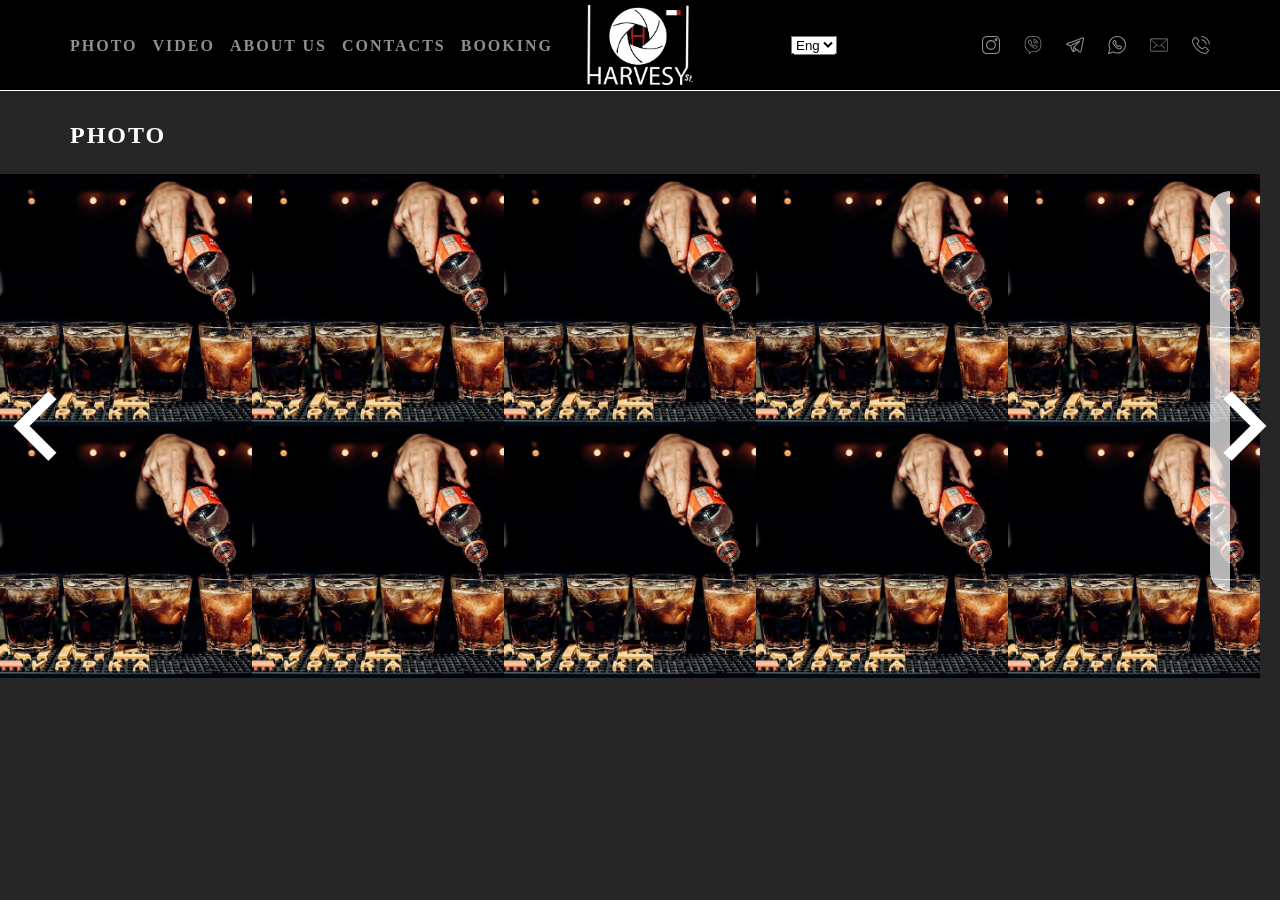
==== index.html @ 31b12ee1 "modified html file" ====
<!DOCTYPE html>
<html lang="en">
<head>
	<meta charset="UTF-8">
	<title>Harvesy</title>
	<link rel="stylesheet" href="styles/bootstrap-grid.min.css">
	<link rel="stylesheet" href="styles/style.css">
	<meta name="viewport" content="width=device-width, initial-scale=1">
</head>
<body>
	<header class="main-header">
		<div class="container-fluid">
			<div class="row">
				<nav class="main-header__navbar">
					<ul class="main-header__nav-menu">
						<li class="main-header__nav-list-item">
							<a href="#" class="main-header__nav-link">Photo</a> 
						</li>
						<li class="main-header__nav-list-item">
							<a href="#" class="main-header__nav-link">Video</a> 
						</li>
						<li class="main-header__nav-list-item">
							<a href="#" class="main-header__nav-link">About us</a> 
						</li>
						<li class="main-header__nav-list-item">
							<a href="#" class="main-header__nav-link">Contacts</a> 
						</li>
						<li class="main-header__nav-list-item">
							<a href="#" class="main-header__nav-link">Booking</a> 
						</li>
					</ul>

					<a href="#" class="main-header__logo logo">
						<img src="images/logo/logopng-2-01-invert.png" alt="Harvesy sudio logo" class="main-header__logo-img logo__image">
					</a>

					<label class="lang-label">
						<select name="" class="lang-select">
							<option value="" class="lang-option">
								<a href="#" class="lang-choice">Eng</a>
							</option>
							<option value="" class="lang-option">
								<a href="#" class="lang-choice">Ru</a>
							</option>
						</select>
					</label>

					<ul class="main-header__social-menu">
						<li class="main-header__social-menu-item">
							<a href="#" class="main-header__social-link">
								<svg class="main-header__social-img" viewBox="0 0 512.00096 512.00096" xmlns="http://www.w3.org/2000/svg"><path d="m373.40625 0h-234.8125c-76.421875 0-138.59375 62.171875-138.59375 138.59375v234.816406c0 76.417969 62.171875 138.589844 138.59375 138.589844h234.816406c76.417969 0 138.589844-62.171875 138.589844-138.589844v-234.816406c0-76.421875-62.171875-138.59375-138.59375-138.59375zm108.578125 373.410156c0 59.867188-48.707031 108.574219-108.578125 108.574219h-234.8125c-59.871094 0-108.578125-48.707031-108.578125-108.574219v-234.816406c0-59.871094 48.707031-108.578125 108.578125-108.578125h234.816406c59.867188 0 108.574219 48.707031 108.574219 108.578125zm0 0"/><path d="m256 116.003906c-77.195312 0-139.996094 62.800782-139.996094 139.996094s62.800782 139.996094 139.996094 139.996094 139.996094-62.800782 139.996094-139.996094-62.800782-139.996094-139.996094-139.996094zm0 249.976563c-60.640625 0-109.980469-49.335938-109.980469-109.980469 0-60.640625 49.339844-109.980469 109.980469-109.980469 60.644531 0 109.980469 49.339844 109.980469 109.980469 0 60.644531-49.335938 109.980469-109.980469 109.980469zm0 0"/><path d="m399.34375 66.285156c-22.8125 0-41.367188 18.558594-41.367188 41.367188 0 22.8125 18.554688 41.371094 41.367188 41.371094s41.371094-18.558594 41.371094-41.371094-18.558594-41.367188-41.371094-41.367188zm0 52.71875c-6.257812 0-11.351562-5.09375-11.351562-11.351562 0-6.261719 5.09375-11.351563 11.351562-11.351563 6.261719 0 11.355469 5.089844 11.355469 11.351563 0 6.257812-5.09375 11.351562-11.355469 11.351562zm0 0"/></svg>
							</a>
						</li>

						<li class="main-header__social-menu-item">
							<a href="#" class="main-header__social-link"> 
								<svg class="main-header__social-img" version="1.1" id="Capa_1" xmlns="http://www.w3.org/2000/svg" xmlns:xlink="http://www.w3.org/1999/xlink" x="0px" y="0px"
	 viewBox="0 0 52.511 52.511" style="enable-background:new 0 0 52.511 52.511;" xml:space="preserve">
<g>
	<g>
		<path d="M31.256,0H21.254C10.778,0,2.255,8.521,2.255,18.995v9.01c0,7.8,4.793,14.81,12,17.665v5.841
			c0,0.396,0.233,0.754,0.595,0.914c0.13,0.058,0.268,0.086,0.405,0.086c0.243,0,0.484-0.089,0.671-0.259L21.725,47h9.531
			c10.476,0,18.999-8.521,18.999-18.995v-9.01C50.255,8.521,41.732,0,31.256,0z M48.255,28.005C48.255,37.376,40.63,45,31.256,45
			h-9.917c-0.248,0-0.487,0.092-0.671,0.259l-4.413,3.997v-4.279c0-0.424-0.267-0.802-0.667-0.942
			C8.81,41.638,4.255,35.196,4.255,28.005v-9.01C4.255,9.624,11.881,2,21.254,2h10.002c9.374,0,16.999,7.624,16.999,16.995V28.005z"
			/>
		<path d="M39.471,30.493l-6.146-3.992c-0.672-0.437-1.472-0.585-2.255-0.423c-0.784,0.165-1.458,0.628-1.895,1.303l-0.289,0.444
			c-2.66-0.879-5.593-2.002-7.349-7.085l0.727-0.632h0c1.248-1.085,1.379-2.983,0.294-4.233l-4.808-5.531
			c-0.362-0.417-0.994-0.46-1.411-0.099l-3.019,2.624c-2.648,2.302-1.411,5.707-1.004,6.826c0.018,0.05,0.04,0.098,0.066,0.145
			c0.105,0.188,2.612,4.662,6.661,8.786c4.065,4.141,11.404,7.965,11.629,8.076c0.838,0.544,1.781,0.805,2.714,0.805
			c1.638,0,3.244-0.803,4.202-2.275l2.178-3.354C40.066,31.413,39.934,30.794,39.471,30.493z M35.91,34.142
			c-0.901,1.388-2.763,1.782-4.233,0.834c-0.073-0.038-7.364-3.835-11.207-7.75c-3.592-3.659-5.977-7.724-6.302-8.291
			c-0.792-2.221-0.652-3.586,0.464-4.556l2.265-1.968l4.152,4.776c0.369,0.424,0.326,1.044-0.096,1.411l-1.227,1.066
			c-0.299,0.26-0.417,0.671-0.3,1.049c2.092,6.798,6.16,8.133,9.13,9.108l0.433,0.143c0.433,0.146,0.907-0.021,1.155-0.403
			l0.709-1.092c0.146-0.226,0.37-0.379,0.63-0.434c0.261-0.056,0.527-0.004,0.753,0.143l5.308,3.447L35.91,34.142z"/>
		<path d="M28.538,16.247c-0.532-0.153-1.085,0.156-1.236,0.688c-0.151,0.531,0.157,1.084,0.688,1.235
			c1.49,0.424,2.677,1.613,3.097,3.104c0.124,0.44,0.525,0.729,0.962,0.729c0.09,0,0.181-0.012,0.272-0.037
			c0.531-0.15,0.841-0.702,0.691-1.234C32.405,18.578,30.69,16.859,28.538,16.247z"/>
		<path d="M36.148,22.219c0.09,0,0.181-0.012,0.272-0.037c0.532-0.15,0.841-0.703,0.691-1.234c-1.18-4.183-4.509-7.519-8.689-8.709
			c-0.531-0.153-1.084,0.158-1.235,0.689c-0.151,0.531,0.157,1.084,0.688,1.235c3.517,1,6.318,3.809,7.311,7.328
			C35.311,21.931,35.711,22.219,36.148,22.219z"/>
		<path d="M27.991,7.582c-0.532-0.153-1.085,0.156-1.236,0.689c-0.151,0.531,0.157,1.084,0.688,1.235
			c5.959,1.695,10.706,6.453,12.388,12.416c0.124,0.44,0.525,0.729,0.962,0.729c0.09,0,0.181-0.012,0.272-0.037
			c0.531-0.15,0.841-0.703,0.691-1.234C39.887,14.753,34.613,9.467,27.991,7.582z"/>
	</g>
</g>
<g>
</g>
<g>
</g>
<g>
</g>
<g>
</g>
<g>
</g>
<g>
</g>
<g>
</g>
<g>
</g>
<g>
</g>
<g>
</g>
<g>
</g>
<g>
</g>
<g>
</g>
<g>
</g>
<g>
</g>
</svg>
							</a>
						</li>

						<li class="main-header__social-menu-item">
							<a href="#" class="main-header__social-link"> 
								<svg class="main-header__social-img" height="512pt" viewBox="0 -39 512.00011 512" width="512pt" xmlns="http://www.w3.org/2000/svg"><path d="m504.09375 11.859375c-6.253906-7.648437-15.621094-11.859375-26.378906-11.859375-5.847656 0-12.042969 1.230469-18.410156 3.664062l-433.398438 165.441407c-23 8.777343-26.097656 21.949219-25.8984375 29.019531s4.0390625 20.046875 27.4999995 27.511719c.140626.042969.28125.085937.421876.125l89.898437 25.726562 48.617187 139.023438c6.628907 18.953125 21.507813 30.726562 38.835938 30.726562 10.925781 0 21.671875-4.578125 31.078125-13.234375l55.605469-51.199218 80.652344 64.941406c.007812.007812.019531.011718.027343.019531l.765625.617187c.070313.054688.144532.113282.214844.167969 8.964844 6.953125 18.75 10.625 28.308594 10.628907h.003906c18.675781 0 33.546875-13.824219 37.878906-35.214844l71.011719-350.640625c2.851563-14.074219.460937-26.667969-6.734375-35.464844zm-356.191406 234.742187 173.441406-88.605468-107.996094 114.753906c-1.769531 1.878906-3.023437 4.179688-3.640625 6.683594l-20.824219 84.351562zm68.132812 139.332032c-.71875.660156-1.441406 1.25-2.164062 1.792968l19.320312-78.25 35.144532 28.300782zm265.390625-344.566406-71.011719 350.644531c-.683593 3.355469-2.867187 11.164062-8.480468 11.164062-2.773438 0-6.257813-1.511719-9.824219-4.257812l-91.390625-73.585938c-.011719-.011719-.027344-.023437-.042969-.03125l-54.378906-43.789062 156.175781-165.949219c5-5.3125 5.453125-13.449219 1.074219-19.285156-4.382813-5.835938-12.324219-7.671875-18.820313-4.351563l-256.867187 131.226563-91.121094-26.070313 433.265625-165.390625c3.660156-1.398437 6.214844-1.691406 7.710938-1.691406.917968 0 2.550781.109375 3.15625.855469.796875.972656 1.8125 4.289062.554687 10.511719zm0 0"/></svg>
							</a>
						</li>

						<li class="main-header__social-menu-item">
							<a href="#" class="main-header__social-link"> 
								<svg class="main-header__social-img" viewBox="0 0 512 512" xmlns="http://www.w3.org/2000/svg"><path d="m439.277344 72.722656c-46.898438-46.898437-109.238282-72.722656-175.566406-72.722656-.003907 0-.019532 0-.023438 0-32.804688.00390625-64.773438 6.355469-95.011719 18.882812-30.242187 12.527344-57.335937 30.640626-80.535156 53.839844-46.894531 46.894532-72.71875 109.246094-72.71875 175.566406 0 39.550782 9.542969 78.855469 27.625 113.875l-41.734375 119.226563c-2.941406 8.410156-.859375 17.550781 5.445312 23.851563 4.410157 4.414062 10.214844 6.757812 16.183594 6.757812 2.558594 0 5.144532-.429688 7.667969-1.3125l119.226563-41.730469c35.019531 18.082031 74.324218 27.625 113.875 27.625 66.320312 0 128.667968-25.828125 175.566406-72.722656 46.894531-46.894531 72.722656-109.246094 72.722656-175.566406 0-66.324219-25.824219-128.675781-72.722656-175.570313zm-21.234375 329.902344c-41.222657 41.226562-96.035157 63.925781-154.332031 63.925781-35.664063 0-71.09375-8.820312-102.460938-25.515625-5.6875-3.023437-12.410156-3.542968-18.445312-1.429687l-108.320313 37.910156 37.914063-108.320313c2.113281-6.042968 1.589843-12.765624-1.433594-18.449218-16.691406-31.359375-25.515625-66.789063-25.515625-102.457032 0-58.296874 22.703125-113.109374 63.925781-154.332031 41.21875-41.21875 96.023438-63.921875 154.316406-63.929687h.019532c58.300781 0 113.109374 22.703125 154.332031 63.929687 41.226562 41.222657 63.929687 96.03125 63.929687 154.332031 0 58.300782-22.703125 113.113282-63.929687 154.335938zm0 0"/><path d="m355.984375 270.46875c-11.421875-11.421875-30.007813-11.421875-41.429687 0l-12.492188 12.492188c-31.019531-16.902344-56.121094-42.003907-73.027344-73.023438l12.492188-12.492188c11.425781-11.421874 11.425781-30.007812 0-41.429687l-33.664063-33.664063c-11.421875-11.421874-30.007812-11.421874-41.429687 0l-26.929688 26.929688c-15.425781 15.425781-16.195312 41.945312-2.167968 74.675781 12.179687 28.417969 34.46875 59.652344 62.761718 87.945313 28.292969 28.292968 59.527344 50.582031 87.945313 62.761718 15.550781 6.664063 29.695312 9.988282 41.917969 9.988282 13.503906 0 24.660156-4.058594 32.757812-12.15625l26.929688-26.933594v.003906c5.535156-5.535156 8.582031-12.890625 8.582031-20.714844 0-7.828124-3.046875-15.183593-8.582031-20.714843zm-14.5 80.792969c-4.402344 4.402343-17.941406 5.945312-41.609375-4.195313-24.992188-10.710937-52.886719-30.742187-78.542969-56.398437s-45.683593-53.546875-56.394531-78.539063c-10.144531-23.667968-8.601562-37.210937-4.199219-41.613281l26.414063-26.414063 32.625 32.628907-15.636719 15.640625c-7.070313 7.070312-8.777344 17.792968-4.242187 26.683594 20.558593 40.3125 52.734374 72.488281 93.046874 93.046874 8.894532 4.535157 19.617188 2.832032 26.6875-4.242187l15.636719-15.636719 32.628907 32.628906zm0 0"/></svg>
							</a>
						</li>

						<li class="main-header__social-menu-item">
							<a href="#" class="main-header__social-link"> 
								<svg class="main-header__social-img" version="1.1" id="Capa_1" xmlns="http://www.w3.org/2000/svg" xmlns:xlink="http://www.w3.org/1999/xlink" x="0px" y="0px"
	 viewBox="0 0 31.012 31.012" style="enable-background:new 0 0 31.012 31.012;" xml:space="preserve">
<g>
	<g>
		<path d="M25.109,21.51c-0.123,0-0.246-0.045-0.342-0.136l-5.754-5.398c-0.201-0.188-0.211-0.505-0.022-0.706
			c0.189-0.203,0.504-0.212,0.707-0.022l5.754,5.398c0.201,0.188,0.211,0.505,0.022,0.706C25.375,21.457,25.243,21.51,25.109,21.51z
			"/>
		<path d="M5.902,21.51c-0.133,0-0.266-0.053-0.365-0.158c-0.189-0.201-0.179-0.518,0.022-0.706l5.756-5.398
			c0.202-0.188,0.519-0.18,0.707,0.022c0.189,0.201,0.179,0.518-0.022,0.706l-5.756,5.398C6.148,21.465,6.025,21.51,5.902,21.51z"/>
	</g>
	<path d="M28.512,26.529H2.5c-1.378,0-2.5-1.121-2.5-2.5V6.982c0-1.379,1.122-2.5,2.5-2.5h26.012c1.378,0,2.5,1.121,2.5,2.5v17.047
		C31.012,25.408,29.89,26.529,28.512,26.529z M2.5,5.482c-0.827,0-1.5,0.673-1.5,1.5v17.047c0,0.827,0.673,1.5,1.5,1.5h26.012
		c0.827,0,1.5-0.673,1.5-1.5V6.982c0-0.827-0.673-1.5-1.5-1.5H2.5z"/>
	<path d="M15.506,18.018c-0.665,0-1.33-0.221-1.836-0.662L0.83,6.155C0.622,5.974,0.6,5.658,0.781,5.449
		c0.183-0.208,0.498-0.227,0.706-0.048l12.84,11.2c0.639,0.557,1.719,0.557,2.357,0L29.508,5.419
		c0.207-0.181,0.522-0.161,0.706,0.048c0.181,0.209,0.16,0.524-0.048,0.706L17.342,17.355
		C16.835,17.797,16.171,18.018,15.506,18.018z"/>
</g>
<g>
</g>
<g>
</g>
<g>
</g>
<g>
</g>
<g>
</g>
<g>
</g>
<g>
</g>
<g>
</g>
<g>
</g>
<g>
</g>
<g>
</g>
<g>
</g>
<g>
</g>
<g>
</g>
<g>
</g>
</svg>

							</a>
						</li>

						<li class="main-header__social-menu-item">
							<a href="#" class="main-header__social-link"> 
								<svg class="main-header__social-img" version="1.1" id="Capa_1" xmlns="http://www.w3.org/2000/svg" xmlns:xlink="http://www.w3.org/1999/xlink" x="0px" y="0px"
	 viewBox="0 0 473.806 473.806" style="enable-background:new 0 0 473.806 473.806;" xml:space="preserve">
<g>
	<g>
		<path d="M374.456,293.506c-9.7-10.1-21.4-15.5-33.8-15.5c-12.3,0-24.1,5.3-34.2,15.4l-31.6,31.5c-2.6-1.4-5.2-2.7-7.7-4
			c-3.6-1.8-7-3.5-9.9-5.3c-29.6-18.8-56.5-43.3-82.3-75c-12.5-15.8-20.9-29.1-27-42.6c8.2-7.5,15.8-15.3,23.2-22.8
			c2.8-2.8,5.6-5.7,8.4-8.5c21-21,21-48.2,0-69.2l-27.3-27.3c-3.1-3.1-6.3-6.3-9.3-9.5c-6-6.2-12.3-12.6-18.8-18.6
			c-9.7-9.6-21.3-14.7-33.5-14.7s-24,5.1-34,14.7c-0.1,0.1-0.1,0.1-0.2,0.2l-34,34.3c-12.8,12.8-20.1,28.4-21.7,46.5
			c-2.4,29.2,6.2,56.4,12.8,74.2c16.2,43.7,40.4,84.2,76.5,127.6c43.8,52.3,96.5,93.6,156.7,122.7c23,10.9,53.7,23.8,88,26
			c2.1,0.1,4.3,0.2,6.3,0.2c23.1,0,42.5-8.3,57.7-24.8c0.1-0.2,0.3-0.3,0.4-0.5c5.2-6.3,11.2-12,17.5-18.1c4.3-4.1,8.7-8.4,13-12.9
			c9.9-10.3,15.1-22.3,15.1-34.6c0-12.4-5.3-24.3-15.4-34.3L374.456,293.506z M410.256,398.806
			C410.156,398.806,410.156,398.906,410.256,398.806c-3.9,4.2-7.9,8-12.2,12.2c-6.5,6.2-13.1,12.7-19.3,20
			c-10.1,10.8-22,15.9-37.6,15.9c-1.5,0-3.1,0-4.6-0.1c-29.7-1.9-57.3-13.5-78-23.4c-56.6-27.4-106.3-66.3-147.6-115.6
			c-34.1-41.1-56.9-79.1-72-119.9c-9.3-24.9-12.7-44.3-11.2-62.6c1-11.7,5.5-21.4,13.8-29.7l34.1-34.1c4.9-4.6,10.1-7.1,15.2-7.1
			c6.3,0,11.4,3.8,14.6,7c0.1,0.1,0.2,0.2,0.3,0.3c6.1,5.7,11.9,11.6,18,17.9c3.1,3.2,6.3,6.4,9.5,9.7l27.3,27.3
			c10.6,10.6,10.6,20.4,0,31c-2.9,2.9-5.7,5.8-8.6,8.6c-8.4,8.6-16.4,16.6-25.1,24.4c-0.2,0.2-0.4,0.3-0.5,0.5
			c-8.6,8.6-7,17-5.2,22.7c0.1,0.3,0.2,0.6,0.3,0.9c7.1,17.2,17.1,33.4,32.3,52.7l0.1,0.1c27.6,34,56.7,60.5,88.8,80.8
			c4.1,2.6,8.3,4.7,12.3,6.7c3.6,1.8,7,3.5,9.9,5.3c0.4,0.2,0.8,0.5,1.2,0.7c3.4,1.7,6.6,2.5,9.9,2.5c8.3,0,13.5-5.2,15.2-6.9
			l34.2-34.2c3.4-3.4,8.8-7.5,15.1-7.5c6.2,0,11.3,3.9,14.4,7.3c0.1,0.1,0.1,0.1,0.2,0.2l55.1,55.1
			C420.456,377.706,420.456,388.206,410.256,398.806z"/>
		<path d="M256.056,112.706c26.2,4.4,50,16.8,69,35.8s31.3,42.8,35.8,69c1.1,6.6,6.8,11.2,13.3,11.2c0.8,0,1.5-0.1,2.3-0.2
			c7.4-1.2,12.3-8.2,11.1-15.6c-5.4-31.7-20.4-60.6-43.3-83.5s-51.8-37.9-83.5-43.3c-7.4-1.2-14.3,3.7-15.6,11
			S248.656,111.506,256.056,112.706z"/>
		<path d="M473.256,209.006c-8.9-52.2-33.5-99.7-71.3-137.5s-85.3-62.4-137.5-71.3c-7.3-1.3-14.2,3.7-15.5,11
			c-1.2,7.4,3.7,14.3,11.1,15.6c46.6,7.9,89.1,30,122.9,63.7c33.8,33.8,55.8,76.3,63.7,122.9c1.1,6.6,6.8,11.2,13.3,11.2
			c0.8,0,1.5-0.1,2.3-0.2C469.556,223.306,474.556,216.306,473.256,209.006z"/>
	</g>
</g>
<g>
</g>
<g>
</g>
<g>
</g>
<g>
</g>
<g>
</g>
<g>
</g>
<g>
</g>
<g>
</g>
<g>
</g>
<g>
</g>
<g>
</g>
<g>
</g>
<g>
</g>
<g>
</g>
<g>
</g>
</svg>

							</a>
						</li>						
					</ul>
				</nav>
			</div>
		</div>
	</header>

	<main class="main">
		<section class="photo-gallery gallery">
			<h2 class="secondary-title">Photo</h2>
			<div class="container-fluid">
				<div class="row">
					<div class="gallery__slider">
						<div class="gallery__slider-img-box">				
							<a href="#" class="gallery__slider-img-link">
								<img src="images/1.jpg" alt="Виски" class="gallery__slider-image">
								<div class="gallery__slider-img-btn--hover">
									<button class="photo-gallery__opening-button"></button>
								</div>
							</a>
						</div>
						<div class="gallery__slider-img-box">				
							<a href="#" class="gallery__slider-img-link">
								<img src="images/1.jpg" alt="Виски" class="gallery__slider-image">
								<div class="gallery__slider-img-btn--hover">
									<button class="photo-gallery__opening-button"></button>
								</div>
							</a>
						</div>
						<div class="gallery__slider-img-box">				
							<a href="#" class="gallery__slider-img-link">
								<img src="images/1.jpg" alt="Виски" class="gallery__slider-image">
								<div class="gallery__slider-img-btn--hover">
									<button class="photo-gallery__opening-button"></button>
								</div>
							</a>
						</div>
						<div class="gallery__slider-img-box">				
							<a href="#" class="gallery__slider-img-link">
								<img src="images/1.jpg" alt="Виски" class="gallery__slider-image">
								<div class="gallery__slider-img-btn--hover">
									<button class="photo-gallery__opening-button"></button>
								</div>
							</a>
						</div>
						<div class="gallery__slider-img-box">				
							<a href="#" class="gallery__slider-img-link">
								<img src="images/1.jpg" alt="Виски" class="gallery__slider-image">
								<div class="gallery__slider-img-btn--hover">
									<button class="photo-gallery__opening-button"></button>
								</div>
							</a>
						</div>
						<div class="gallery__slider-img-box">				
							<a href="#" class="gallery__slider-img-link">
								<img src="images/1.jpg" alt="Виски" class="gallery__slider-image">
								<div class="gallery__slider-img-btn--hover">
									<button class="photo-gallery__opening-button"></button>
								</div>
							</a>
						</div>
						<div class="gallery__slider-img-box">				
							<a href="#" class="gallery__slider-img-link">
								<img src="images/1.jpg" alt="Виски" class="gallery__slider-image">
								<div class="gallery__slider-img-btn--hover">
									<button class="photo-gallery__opening-button"></button>
								</div>
							</a>
						</div>
						<div class="gallery__slider-img-box">				
							<a href="#" class="gallery__slider-img-link">
								<img src="images/1.jpg" alt="Виски" class="gallery__slider-image">
								<div class="gallery__slider-img-btn--hover">
									<button class="photo-gallery__opening-button"></button>
								</div>
							</a>
						</div>
						<div class="gallery__slider-img-box">				
							<a href="#" class="gallery__slider-img-link">
								<img src="images/1.jpg" alt="Виски" class="gallery__slider-image">
								<div class="gallery__slider-img-btn--hover">
									<button class="photo-gallery__opening-button"></button>
								</div>
							</a>
						</div>
						<div class="gallery__slider-img-box">				
							<a href="#" class="gallery__slider-img-link">
								<img src="images/1.jpg" alt="Виски" class="gallery__slider-image">
								<div class="gallery__slider-img-btn--hover">
									<button class="photo-gallery__opening-button"></button>
								</div>
							</a>
						</div>

						<div class="gallery__slider-navigation">
							<button class="arrow gallery__slider-nav-arrow-left"></button>
							<button class="arrow gallery__slider-nav-arrow-right"></button>
						</div>
					</div>
				</div>
			</div>
		</section>
	</main>

</body>
</html>
---- styles/style.css ----
/*@-webkit-keyframes zoomOutUp {
  40% {
    opacity: 1;
    -webkit-transform: scale3d(0.475, 0.475, 0.475) translate3d(0, 60px, 0);
    transform: scale3d(0.475, 0.475, 0.475) translate3d(0, 60px, 0);
    -webkit-animation-timing-function: cubic-bezier(0.55, 0.055, 0.675, 0.19);
    animation-timing-function: cubic-bezier(0.55, 0.055, 0.675, 0.19);
  }

  to {
    opacity: 0;
    -webkit-transform: scale3d(0.1, 0.1, 0.1) translate3d(0, -2000px, 0);
    transform: scale3d(0.1, 0.1, 0.1) translate3d(0, -2000px, 0);
    -webkit-transform-origin: center bottom;
    transform-origin: center bottom;
    -webkit-animation-timing-function: cubic-bezier(0.175, 0.885, 0.32, 1);
    animation-timing-function: cubic-bezier(0.175, 0.885, 0.32, 1);
  }
}

@keyframes zoomOutUp {
  40% {
    opacity: 1;
    -webkit-transform: scale3d(0.475, 0.475, 0.475) translate3d(0, 60px, 0);
    transform: scale3d(0.475, 0.475, 0.475) translate3d(0, 60px, 0);
    -webkit-animation-timing-function: cubic-bezier(0.55, 0.055, 0.675, 0.19);
    animation-timing-function: cubic-bezier(0.55, 0.055, 0.675, 0.19);
  }

  to {
    opacity: 0;
    -webkit-transform: scale3d(0.1, 0.1, 0.1) translate3d(0, -2000px, 0);
    transform: scale3d(0.1, 0.1, 0.1) translate3d(0, -2000px, 0);
    -webkit-transform-origin: center bottom;
    transform-origin: center bottom;
    -webkit-animation-timing-function: cubic-bezier(0.175, 0.885, 0.32, 1);
    animation-timing-function: cubic-bezier(0.175, 0.885, 0.32, 1);
  }
}

.zoomOutUp {
  -webkit-animation-name: zoomOutUp;
  animation-name: zoomOutUp;
}*/

html {
  box-sizing: border-box;
}

*, *::before, *::after {
  box-sizing: inherit;
}

body {
  margin: 0;
  padding: 0;
  background-color: #262626;
}

@font-face {
  font-family: NeoSans;
  src:url(../fonts/NeoSansPro-Regular.woff);
}

@font-face {
  font-family: 'Myriad';
  src:url('../fonts/MyriadPro-Semibold.woff');
}

.main-header {
  background-color: #000;
  min-height: 90px;
  width: 100%;
  border-bottom: 1px solid #fff;
}

.main-header__navbar {
  width: 100%;
  min-height: 90px;
  display: flex;
  justify-content: space-between;
  align-items: center;
  padding: 0 70px;
  position: relative;
}

.main-header__nav-menu {
  margin: 0;
  padding: 0;
  display: flex;
}

.main-header__nav-list-item {
  list-style-type: none;
  margin-right: 15px;
}

.main-header__nav-list-item:last-child {
  margin-right: 0;
}

.main-header__nav-link {
  text-decoration: none;
  text-transform: uppercase;
  font-family: Myriad;
  font-weight: 600;
  font-size: 16px;
  line-height: 19px;
  letter-spacing: 2px;
  color: #8F8F8F;
  transition: ease-in-out .3s;
}

.main-header__nav-link:hover {
  color: #fff;
  transition: ease-in-out .3s;
}

.logo {
  display: block;
  width: 105px;
  height: 80px;
}

.logo__image {
  width: 100%;
  height: 100%;
}

.main-header__logo {
  position: absolute;
  top: 50%;
  left: 50%;
  transform: translate(-50%, -50%);
}

.lang-label {
  position: absolute;
  top: 50%;
  left: 60%;
  transform: translate(50%, -50%);
}

.main-header__social-menu {
  margin: 0;
  padding: 0;
  display: flex;
}

.main-header__social-menu-item {
  list-style-type: none;
  margin-right: 24px;
}

.main-header__social-menu-item:last-child {
  margin-right: 0;
}

.main-header__social-link {
  text-decoration: none;
  display: block;
  width: 18px;
  height: 18px;
}

.main-header__social-img {
  width: 100%;
  height: 100%;
  fill: #8F8F8F;
  transition: ease-in-out .4s;
}

.main-header__social-img:hover {
  fill: #FFF;
  transition: ease-in-out .4s;
}

.secondary-title {
  font-family: Myriad;
  font-weight: bold;
  font-size: 24px;
  line-height: 29px;
  letter-spacing: 2px;
  text-transform: uppercase;
  color: #FFFFFF;
  margin: 0;
  margin-left: 70px;
  margin-bottom: 24px;
}

.gallery {
  padding-top: 30px;
  position: relative;
}

.gallery__slider {
  display: flex;
  flex-wrap: wrap;
  position: relative;
}

.gallery__slider-img-box {
  width: 252px;
  height: 252px;
  overflow: hidden;
  position: relative;
  transition: ease-in-out .4s;
}

.gallery__slider-img-link {
  display: block;
  width: 100%;
  height: 100%;
  position: relative;
  transition: ease-in .4s;
}

.gallery__slider-image {
  width: 100%;
  height: 100%;
  object-fit: cover;
  transition: ease-in .4s;
}

.gallery__slider-img-link:hover {
  transform: scale(1.1);
  transition: ease-in .4s;
  object-fit: cover;
  position: relative;
}

.gallery__slider-img-link::before {
  content: '';
  position: absolute;
  top: 0;
  bottom: 0;
  right: 0;
  left: 0;
  background-color: rgba(0, 0, 0, 0.5);
  opacity: 0;
  transition: ease-in .4s;
}

.gallery__slider-img-link:hover::before {
  opacity: .8;
  transition: ease-in .4s;
}

.gallery__slider-img-btn--hover {
  display: none;
  position: absolute;
  top: 0;
  bottom: 0;
  right: 0;
  left: 0;
  flex-direction: column;
  text-align: center;
  justify-content: space-around;
  padding: 23px 23px;
  transition: ease-in-out .4s;
}

.gallery__slider-img-link:hover > .gallery__slider-img-btn--hover {
  display: flex;
  transition: ease-in-out .4s;
}

.photo-gallery__opening-button {
  margin: 0;
  padding: 0;
  background: transparent url(../images/icons/plus-zoom.svg) center;
  background-size: cover;
  width: 50px;
  height: 50px;
  border: none;
  position: absolute;
  left: 50%;
  top: 50%;
  transform: translate(-50%, -50%);
  cursor: pointer;
  transition: ease-in-out .4s;
}

.gallery__slider-navigation {
  position: absolute;
  top: 50%;
  left: 50%;
  transform: translate(-50%, -50%);
  width: 100%;
  display: flex;
  justify-content: space-between;
}

.arrow {
  margin: 0;
  padding: 0;
  border: none;
  width: 70px;
  height: 70px;
  background: transparent url(../images/icons/arrow-right.svg) center;
  background-size: cover;
  cursor: pointer;
}

.gallery__slider-nav-arrow-left {
  transform: rotate(180deg);
}

.gallery__slider-nav-arrow-left::before {
  content: '';
  height: 400px;
  width: 200px;
  background: rgba(255,255,255, 0.3);
  display: block;
  position: absolute;
  top: 50%;
  left: -70px;
  transform: translate(0, -50%);
  border-radius: 20em 0 0 20em;
  transition: ease-in-out .6s;
  overflow: hidden;
  visibility: hidden;
  opacity: 0;
}

.gallery__slider-nav-arrow-left:hover::before {
  visibility: visible;
  transition: ease-in-out .6s;
  opacity: 1;
}

.gallery__slider-nav-arrow-right::before {
  content: '';
  height: 400px;
  width: 20px;
  background: rgba(255,255,255, 0.7);
  display: block;
  top: 50%;
  transform: translate(0, -50%);
  border-radius: 20em 0 0 20em;
 
}

.gallery__slider-nav-arrow-right:hover::after {
  
}
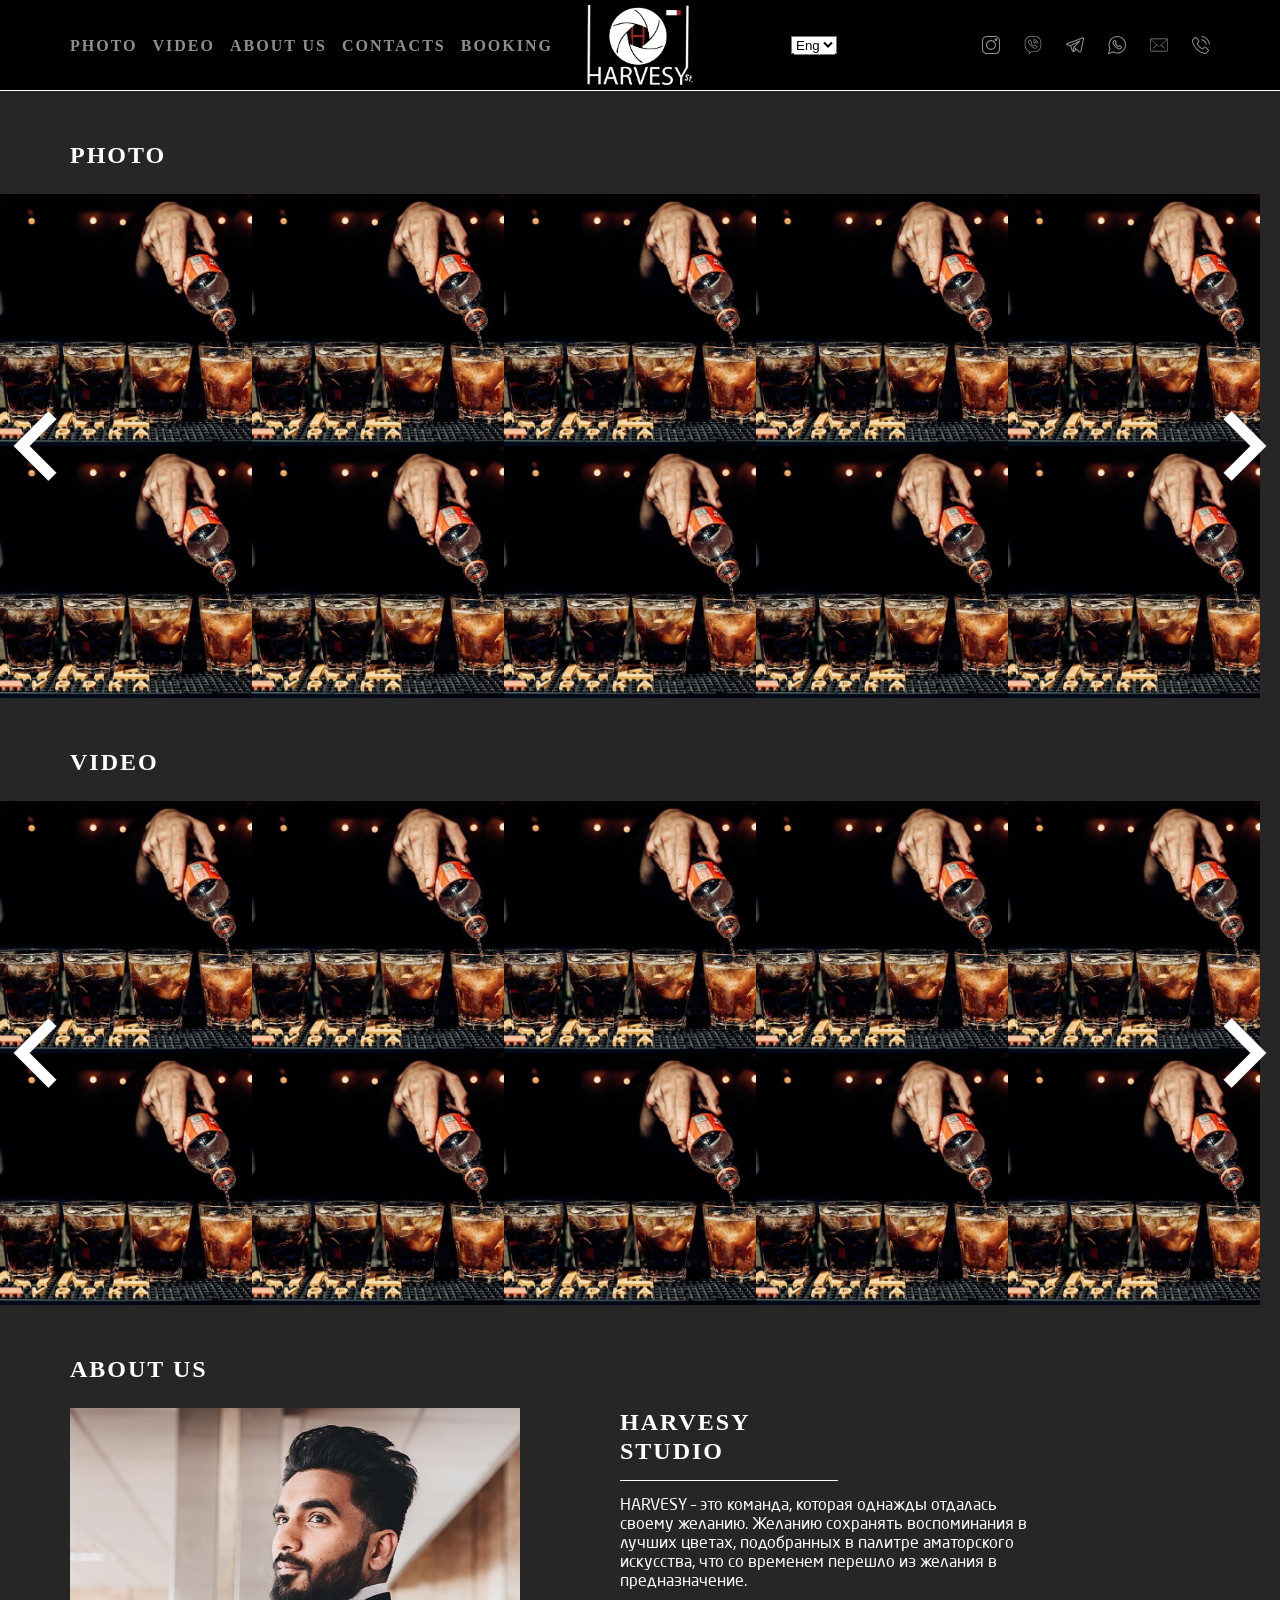
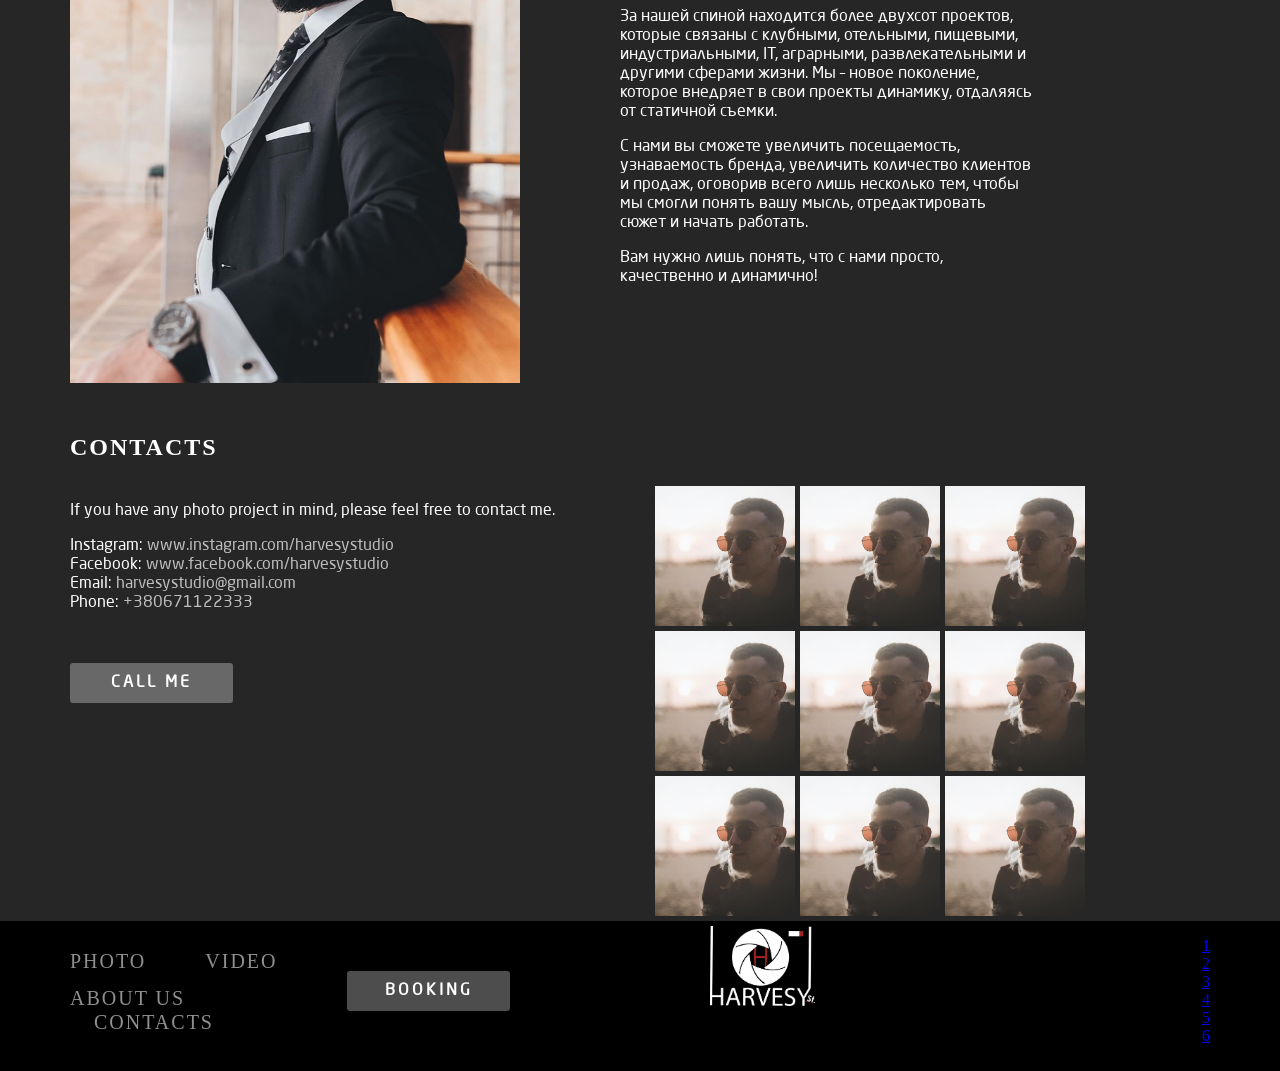
==== commit c1eeb7e2: "change html and css files" ====
--- a/index.html
+++ b/index.html
@@ -350,6 +350,288 @@
 				</div>
 			</div>
 		</section>
+
+		<section class="video-gallery gallery">
+			<h2 class="secondary-title">Video</h2>
+			<div class="container-fluid">
+				<div class="row">
+					<div class="gallery__slider">
+						<div class="gallery__slider-img-box">				
+							<a href="#" class="gallery__slider-img-link">
+								<img src="images/1.jpg" alt="Виски" class="gallery__slider-image">
+								<div class="gallery__slider-img-btn--hover">
+									<button class="video-gallery__opening-button"></button>
+								</div>
+							</a>
+						</div>
+						<div class="gallery__slider-img-box">				
+							<a href="#" class="gallery__slider-img-link">
+								<img src="images/1.jpg" alt="Виски" class="gallery__slider-image">
+								<div class="gallery__slider-img-btn--hover">
+									<button class="video-gallery__opening-button"></button>
+								</div>
+							</a>
+						</div>
+						<div class="gallery__slider-img-box">				
+							<a href="#" class="gallery__slider-img-link">
+								<img src="images/1.jpg" alt="Виски" class="gallery__slider-image">
+								<div class="gallery__slider-img-btn--hover">
+									<button class="video-gallery__opening-button"></button>
+								</div>
+							</a>
+						</div>
+						<div class="gallery__slider-img-box">				
+							<a href="#" class="gallery__slider-img-link">
+								<img src="images/1.jpg" alt="Виски" class="gallery__slider-image">
+								<div class="gallery__slider-img-btn--hover">
+									<button class="video-gallery__opening-button"></button>
+								</div>
+							</a>
+						</div>
+						<div class="gallery__slider-img-box">				
+							<a href="#" class="gallery__slider-img-link">
+								<img src="images/1.jpg" alt="Виски" class="gallery__slider-image">
+								<div class="gallery__slider-img-btn--hover">
+									<button class="video-gallery__opening-button"></button>
+								</div>
+							</a>
+						</div>
+						<div class="gallery__slider-img-box">				
+							<a href="#" class="gallery__slider-img-link">
+								<img src="images/1.jpg" alt="Виски" class="gallery__slider-image">
+								<div class="gallery__slider-img-btn--hover">
+									<button class="video-gallery__opening-button"></button>
+								</div>
+							</a>
+						</div>
+						<div class="gallery__slider-img-box">				
+							<a href="#" class="gallery__slider-img-link">
+								<img src="images/1.jpg" alt="Виски" class="gallery__slider-image">
+								<div class="gallery__slider-img-btn--hover">
+									<button class="video-gallery__opening-button"></button>
+								</div>
+							</a>
+						</div>
+						<div class="gallery__slider-img-box">				
+							<a href="#" class="gallery__slider-img-link">
+								<img src="images/1.jpg" alt="Виски" class="gallery__slider-image">
+								<div class="gallery__slider-img-btn--hover">
+									<button class="video-gallery__opening-button"></button>
+								</div>
+							</a>
+						</div>
+						<div class="gallery__slider-img-box">				
+							<a href="#" class="gallery__slider-img-link">
+								<img src="images/1.jpg" alt="Виски" class="gallery__slider-image">
+								<div class="gallery__slider-img-btn--hover">
+									<button class="video-gallery__opening-button"></button>
+								</div>
+							</a>
+						</div>
+						<div class="gallery__slider-img-box">				
+							<a href="#" class="gallery__slider-img-link">
+								<img src="images/1.jpg" alt="Виски" class="gallery__slider-image">
+								<div class="gallery__slider-img-btn--hover">
+									<button class="video-gallery__opening-button"></button>
+								</div>
+							</a>
+						</div>
+
+						<div class="gallery__slider-navigation">
+							<button class="arrow gallery__slider-nav-arrow-left"></button>
+							<button class="arrow gallery__slider-nav-arrow-right"></button>
+						</div>
+					</div>
+				</div>
+			</div>
+		</section>
+
+		<section class="about-us section-padding">
+			<h2 class="secondary-title">About us</h2>
+			<div class="container-fluid">
+				<div class="row">
+					<div class="about-us__content-box box-padding">
+						<div class="about-us__carousel-container">
+							<div class="about-us__carousel-item">
+								<img src="images/4.jpg" alt="photo" class="about-us__carousel-img">
+							</div>
+
+							<div class="about-us__carousel-item" style="display: none;">
+								<img src="images/6.jpg" alt="photo" class="about-us__carousel-img">
+							</div>
+						</div>
+
+						<div class="about-us__description">
+							<h3 class="tertinary-title about-us__desc-title">Harvesy studio</h3>
+
+							<div class="about-us__desc-text-box">
+								<p class="about-us__desc-text">HARVESY – это команда, которая однажды отдалась своему желанию. Желанию сохранять воспоминания  в лучших цветах, подобранных в палитре аматорского искусства, что со временем перешло из желания в предназначение. </p>
+
+								<p class="about-us__desc-text">За нашей спиной находится более двухсот проектов, которые связаны с клубными, отельными, пищевыми, индустриальными, IT, аграрными, развлекательными и другими сферами жизни. Мы – новое поколение, которое внедряет в свои проекты динамику, отдаляясь от статичной съемки.</p>
+
+								<p class="about-us__desc-text">С нами вы сможете увеличить посещаемость, узнаваемость бренда, увеличить количество клиентов и продаж, оговорив всего лишь несколько тем, чтобы мы смогли понять вашу мысль, отредактировать сюжет и начать работать.</p>
+
+								<p class="about-us__desc-text"> Вам нужно лишь понять, что с нами просто, качественно и динамично!</p>
+							</div>
+						</div>
+					</div>
+				</div>
+			</div>
+		</section>
+
+		<section class="contacts section-padding">
+			<h2 class="secondary-title">Contacts</h2>
+			<div class="container-fluid">
+				<div class="row">
+					<div class="contacts__content-box box-padding">
+						<div class="contacts__info-box">
+							<p class="contacts__info-text">If you have any photo project in mind, please feel free to contact me.</p>
+
+							<ul class="contacts__menu">
+								<li class="contacts__list-item">
+									Instagram:
+									<a href="#" class="contacts__link">www.instagram.com/harvesystudio</a>
+								</li>
+
+								<li class="contacts__list-item">
+									Facebook:
+									<a href="#" class="contacts__link">www.facebook.com/harvesystudio</a>
+								</li>
+
+								<li class="contacts__list-item">
+									Email:
+									<a href="#" class="contacts__link">harvesystudio@gmail.com</a>
+								</li>
+
+								<li class="contacts__list-item">
+									Phone:
+									<a href="#" class="contacts__link">+380671122333</a>
+								</li>								
+							</ul>
+
+							<button class="contacts__callback-btn button">Call me</button>
+						</div>
+
+						<div class="contacts__instagram-photos">
+							<a href="#" class="contacts__instagram-photo-box">
+								<img src="images/6.jpg" alt="insta-photo" class="contacts__instagram-photo">
+							</a>
+
+							<a href="#" class="contacts__instagram-photo-box">
+								<img src="images/6.jpg" alt="insta-photo" class="contacts__instagram-photo">
+							</a>
+
+							<a href="#" class="contacts__instagram-photo-box">
+								<img src="images/6.jpg" alt="insta-photo" class="contacts__instagram-photo">
+							</a>
+
+							<a href="#" class="contacts__instagram-photo-box">
+								<img src="images/6.jpg" alt="insta-photo" class="contacts__instagram-photo">
+							</a>
+
+							<a href="#" class="contacts__instagram-photo-box">
+								<img src="images/6.jpg" alt="insta-photo" class="contacts__instagram-photo">
+							</a>
+
+							<a href="#" class="contacts__instagram-photo-box">
+								<img src="images/6.jpg" alt="insta-photo" class="contacts__instagram-photo">
+							</a>
+
+							<a href="#" class="contacts__instagram-photo-box">
+								<img src="images/6.jpg" alt="insta-photo" class="contacts__instagram-photo">
+							</a>
+
+							<a href="#" class="contacts__instagram-photo-box">
+								<img src="images/6.jpg" alt="insta-photo" class="contacts__instagram-photo">
+							</a>
+
+							<a href="#" class="contacts__instagram-photo-box">
+								<img src="images/6.jpg" alt="insta-photo" class="contacts__instagram-photo">
+							</a>
+						</div>
+					</div>
+				</div>
+			</div>
+		</section>
+
+		<footer class="main-footer">
+			<div class="container-fluid">
+				<div class="row">
+					<div class="main-footer__wrap box-padding">
+						<nav class="main-footer__navbar">
+							<ul class="main-footer__menu">
+								<li class="main-footer__list-item">
+									<a href="#" class="main-footer__nav-link">Photo</a>
+								</li>
+
+								<li class="main-footer__list-item">
+									<a href="#" class="main-footer__nav-link">Video</a>
+								</li>
+
+								<li class="main-footer__list-item">
+									<a href="#" class="main-footer__nav-link">About us</a>
+								</li>
+
+								<li class="main-footer__list-item">
+									<a href="#" class="main-footer__nav-link">Contacts</a>
+								</li>							
+							</ul>
+
+							<button class="button booking-btn">Booking</button>
+						</nav>
+						
+						<div class="main-footer__logo-and-slogan">
+							<a href="#" class="main-footer__logo logo">
+								<img src="images/logo/logopng-2-01-invert.png" alt="Harvesy sudio logo" class="main-footer__logo-img logo__image">
+							</a>
+
+							<p class="main-footer__slogan">We're putting your fantasy into practice</p>
+						</div>
+
+						<nav class="main-footer__social-nav">
+							<ul class="main-footer__social-menu">
+								<li class="main-footer__social-list-item">
+									<a href="#" class="main-footer__social-link">
+										1
+									</a>
+								</li>
+
+								<li class="main-footer__social-list-item">
+									<a href="#" class="main-footer__social-link">
+										2
+									</a>
+								</li>
+
+								<li class="main-footer__social-list-item">
+									<a href="#" class="main-footer__social-link">
+										3
+									</a>
+								</li>
+
+								<li class="main-footer__social-list-item">
+									<a href="#" class="main-footer__social-link">
+										4
+									</a>
+								</li>
+
+								<li class="main-footer__social-list-item">
+									<a href="#" class="main-footer__social-link">
+										5
+									</a>
+								</li>
+
+								<li class="main-footer__social-list-item">
+									<a href="#" class="main-footer__social-link">
+										6
+									</a>
+								</li>
+
+							</ul>
+						</nav>
+					</div>
+				</div>
+			</div>
+		</footer>
 	</main>
 
 </body>
--- a/styles/style.css
+++ b/styles/style.css
@@ -188,9 +188,21 @@
   margin-bottom: 24px;
 }
 
+.tertinary-title {
+  font-family: Myriad;
+  font-weight: bold;
+  font-size: 24px;
+  line-height: 29px;
+  letter-spacing: 2px;
+  text-transform: uppercase;
+  color: #FFFFFF;
+  margin: 0;
+}
+
 .gallery {
-  padding-top: 30px;
-  position: relative;
+  padding-top: 50px;
+  position: relative;
+  overflow: hidden;
 }
 
 .gallery__slider {
@@ -265,7 +277,8 @@
   transition: ease-in-out .4s;
 }
 
-.photo-gallery__opening-button {
+.photo-gallery__opening-button,
+.video-gallery__opening-button {
   margin: 0;
   padding: 0;
   background: transparent url(../images/icons/plus-zoom.svg) center;
@@ -279,6 +292,10 @@
   transform: translate(-50%, -50%);
   cursor: pointer;
   transition: ease-in-out .4s;
+}
+
+.video-gallery__opening-button {
+  background: transparent url(../images/icons/play-button.svg) center;
 }
 
 .gallery__slider-navigation {
@@ -306,7 +323,8 @@
   transform: rotate(180deg);
 }
 
-.gallery__slider-nav-arrow-left::before {
+.gallery__slider-nav-arrow-left::before,
+.gallery__slider-nav-arrow-right::before {
   content: '';
   height: 400px;
   width: 200px;
@@ -314,7 +332,6 @@
   display: block;
   position: absolute;
   top: 50%;
-  left: -70px;
   transform: translate(0, -50%);
   border-radius: 20em 0 0 20em;
   transition: ease-in-out .6s;
@@ -323,24 +340,221 @@
   opacity: 0;
 }
 
-.gallery__slider-nav-arrow-left:hover::before {
+.gallery__slider-nav-arrow-left::before {
+  left: -70px;
+}
+
+.gallery__slider-nav-arrow-right::before {
+  right: -50px;
+ }
+
+.gallery__slider-nav-arrow-left:hover::before,
+.gallery__slider-nav-arrow-right:hover::before {
   visibility: visible;
   transition: ease-in-out .6s;
   opacity: 1;
 }
 
-.gallery__slider-nav-arrow-right::before {
-  content: '';
-  height: 400px;
-  width: 20px;
-  background: rgba(255,255,255, 0.7);
+.section-padding {
+  padding-top: 50px;
+}
+
+.box-padding {
+  padding: 0 70px;
+}
+
+.about-us__content-box {
+  display: flex;
+  justify-content: space-between;
+  width: 100%;
+}
+
+.about-us__carousel-container {
+  display: flex;
+  transition: transform .5s;
+  will-change: transform;
+  position: relative;
+  z-index: 1;
+  height: 100%;
+}
+
+.about-us__carousel-item {
+  width: 450px;
+  height: 575px;
+}
+
+.about-us__carousel-item img {
+  width: 100%;
+  height: 100%;
+  object-fit: cover;
+}
+
+.about-us__desc-title {
+  padding-bottom: 14px;
+  border-bottom: 1px solid #fff;
+  width: 218.1px;
+}
+
+.about-us__description {
+  width: 100%;
+  margin-left: 100px;
+}
+
+.about-us__desc-text-box {
+  width: 70%;
+}
+
+.about-us__desc-text-box p {
+  font-family: NeoSans;
+  font-size: 16px;
+  line-height: 19px;
+  color: #fff;
+}
+
+.contacts__content-box {
+  display: flex;
+}
+
+.contacts__menu {
+  margin: 0;
+  padding: 0;
+}
+
+.contacts__info-box p {
+  color: #fff;
+  font-size: 16px;
+  font-family: NeoSans;
+}
+
+.contacts__list-item {
+  font-family: NeoSans;
+  list-style-type: none;
+  color: #fff;
+  font-size: 16px;
+}
+
+.contacts__link {
+  text-decoration: none;
+  color: rgba(255, 255, 255, .7);
+  font-family: NeoSans;
+  font-size: 16px;
+}
+
+.button {
+  border: none;
+  background-color: rgba(255, 255, 255, 0.3);
+  border-radius: 3px;
+  color: #fff;
+  font-family: NeoSans;
+  font-style: normal;
+  font-weight: bold;
+  font-size: 16px;
+  line-height: 19px;
+  letter-spacing: 3px;
+  text-transform: uppercase;
+  /*padding: 10px 35px;*/
+  cursor: pointer;
+  transition: ease-in-out .3s;
+  width: 163px;
+  height: 40px;
+}
+
+.button:hover {
+  background-color: rgba(255, 255, 255, 0.5);
+  border: 1px solid #fff;
+  letter-spacing: 4px;
+  transition: ease-in-out .3s;
+}
+
+.contacts__callback-btn {
+  margin-top: 50px;
+}
+
+.contacts__instagram-photos {
+  width: 430px;
+  display: flex;
+  flex-wrap: wrap;
+  margin-left: 100px;
+}
+
+.contacts__instagram-photo-box {
   display: block;
-  top: 50%;
-  transform: translate(0, -50%);
-  border-radius: 20em 0 0 20em;
- 
-}
-
-.gallery__slider-nav-arrow-right:hover::after {
-  
+  width: 140px;
+  height: 140px;
+  margin-right: 5px;
+  margin-bottom: 5px;
+}
+
+.contacts__instagram-photo-box:nth-child(3n+3) {
+  margin-right: 0;
+}
+
+.contacts__instagram-photo-box img {
+  width: 100%;
+  height: 100%;
+  object-fit: cover;
+}
+
+.main-footer {
+  background-color: #000;
+  min-height: 150px;
+}
+
+.main-footer__wrap {
+  display: flex;
+  width: 100%;
+  justify-content: space-between;
+  align-items: center;
+}
+
+.main-footer__navbar {
+  display: flex;
+  align-items: center;
+}
+
+.main-footer__menu {
+  margin: 0;
+  padding: 0;
+  display: flex;
+  flex-wrap: wrap;
+  width: 240px;
+}
+
+.main-footer__list-item {
+  list-style-type: none;
+  margin-bottom: 13px;
+}
+
+.main-footer__list-item:nth-child(4) {
+  margin-left: 24px;
+}
+
+.main-footer__list-item:nth-child(2) {
+  margin-left: 59px;
+}
+
+.main-footer__list-item:nth-child(3),
+.main-footer__list-item:nth-child(4) {
+  margin-bottom: 0;
+}
+
+.main-footer__nav-link {
+  text-decoration: none;
+  color: #8F8F8F;
+  font-size: 20px;
+  font-family: Myriad;
+  /*font-weight: 600;*/
+  line-height: 24px;
+  text-transform: uppercase;
+  transition: ease-in-out .4s;
+  letter-spacing: 2px;
+}
+
+.main-footer__nav-link:hover {
+  color: #fff;
+  transition: ease-in-out .4s;
+}
+
+.booking-btn {
+  margin-left: 37px;
 }
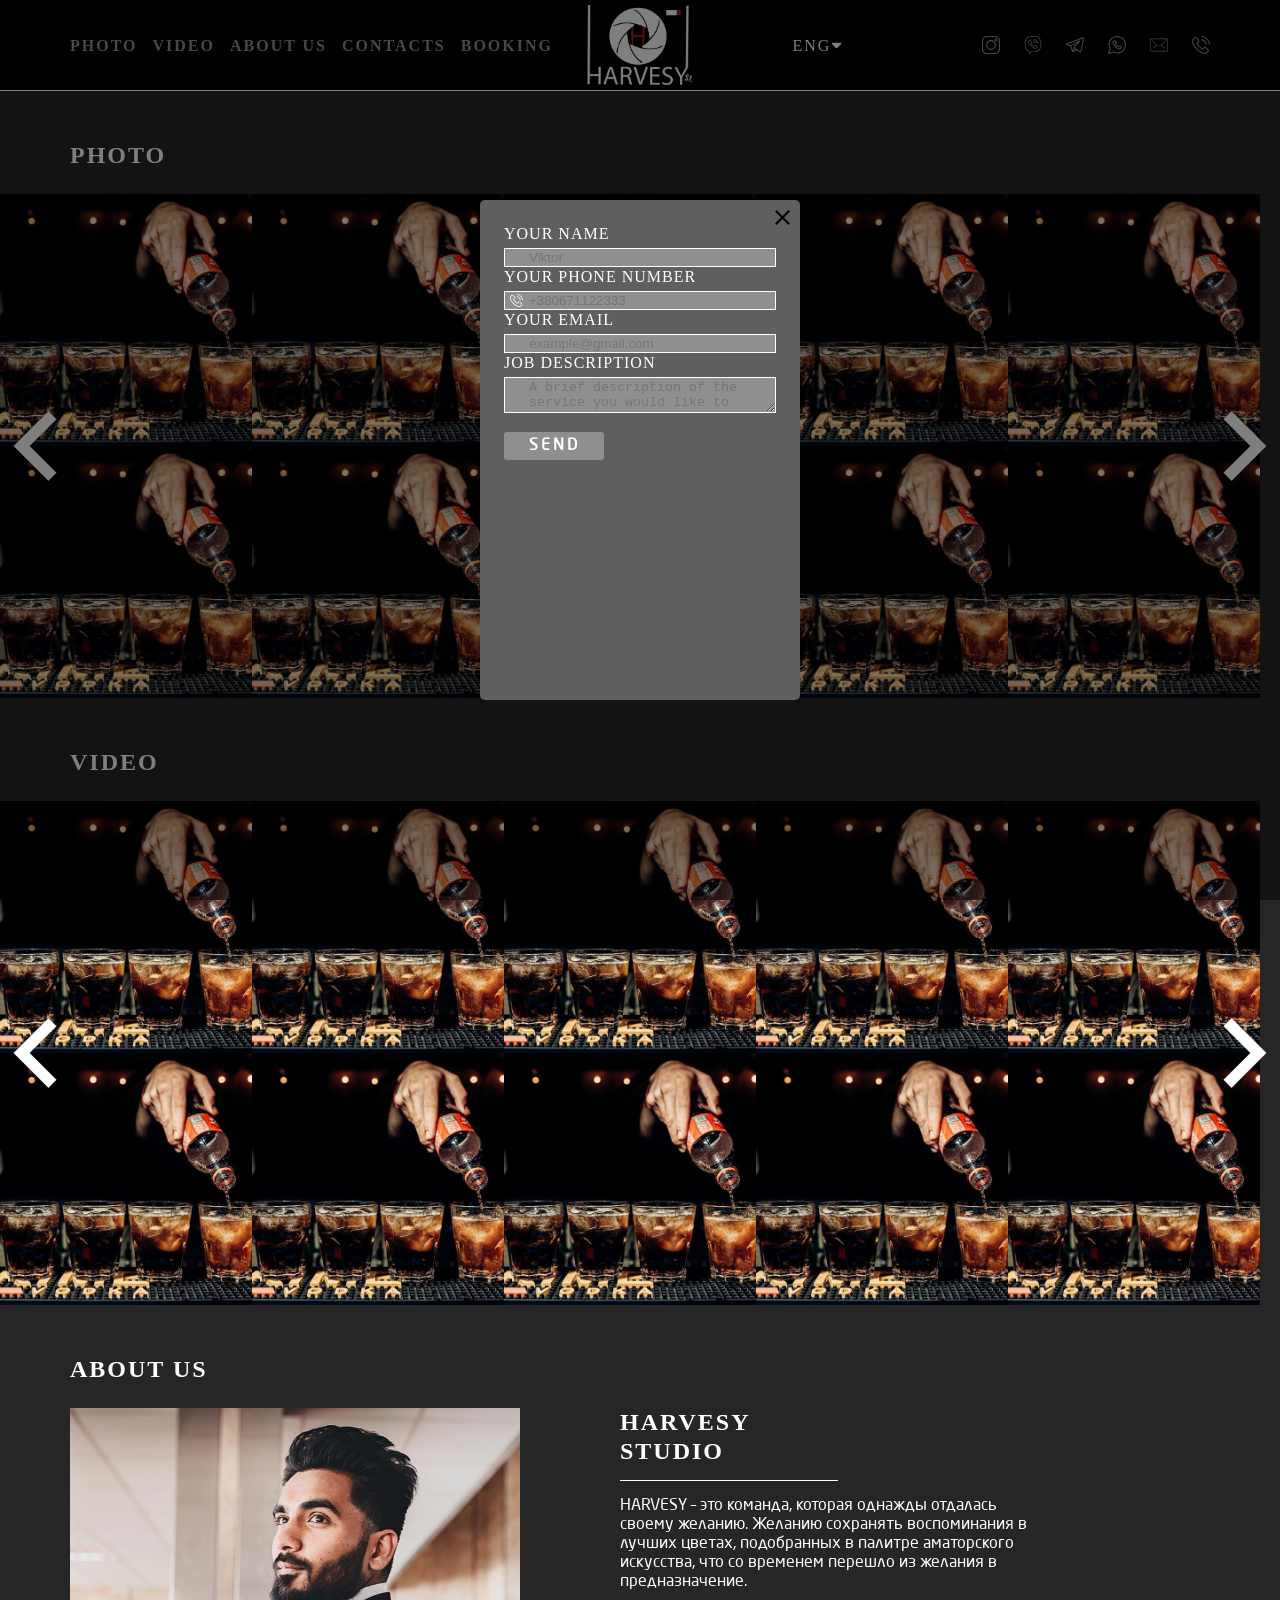
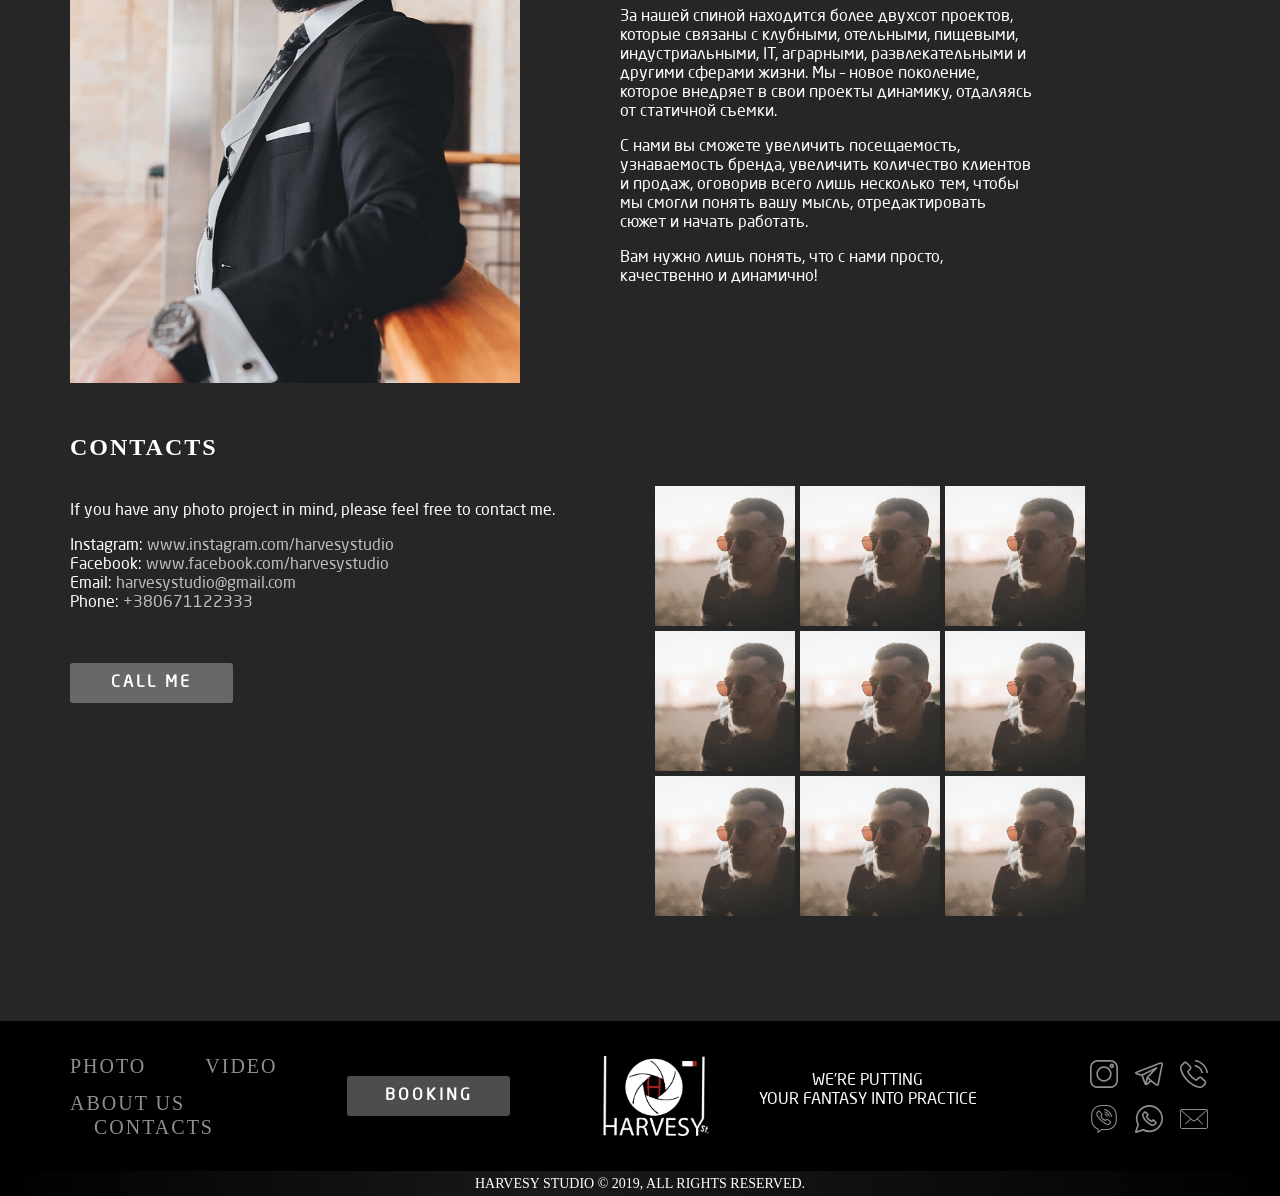
==== commit bd3e6373: "add popups" ====
--- a/index.html
+++ b/index.html
@@ -34,8 +34,8 @@
 						<img src="images/logo/logopng-2-01-invert.png" alt="Harvesy sudio logo" class="main-header__logo-img logo__image">
 					</a>
 
-					<label class="lang-label">
-						<select name="" class="lang-select">
+					<label class="lang-label" for="lang-selelect">
+						<select name="lang" class="lang-select" id="lang-selelect">
 							<option value="" class="lang-option">
 								<a href="#" class="lang-choice">Eng</a>
 							</option>
@@ -43,18 +43,19 @@
 								<a href="#" class="lang-choice">Ru</a>
 							</option>
 						</select>
+						<img src="images/icons/down-arrow.svg" class="lang-label__dropdown-img">
 					</label>
 
 					<ul class="main-header__social-menu">
 						<li class="main-header__social-menu-item">
 							<a href="#" class="main-header__social-link">
-								<svg class="main-header__social-img" viewBox="0 0 512.00096 512.00096" xmlns="http://www.w3.org/2000/svg"><path d="m373.40625 0h-234.8125c-76.421875 0-138.59375 62.171875-138.59375 138.59375v234.816406c0 76.417969 62.171875 138.589844 138.59375 138.589844h234.816406c76.417969 0 138.589844-62.171875 138.589844-138.589844v-234.816406c0-76.421875-62.171875-138.59375-138.59375-138.59375zm108.578125 373.410156c0 59.867188-48.707031 108.574219-108.578125 108.574219h-234.8125c-59.871094 0-108.578125-48.707031-108.578125-108.574219v-234.816406c0-59.871094 48.707031-108.578125 108.578125-108.578125h234.816406c59.867188 0 108.574219 48.707031 108.574219 108.578125zm0 0"/><path d="m256 116.003906c-77.195312 0-139.996094 62.800782-139.996094 139.996094s62.800782 139.996094 139.996094 139.996094 139.996094-62.800782 139.996094-139.996094-62.800782-139.996094-139.996094-139.996094zm0 249.976563c-60.640625 0-109.980469-49.335938-109.980469-109.980469 0-60.640625 49.339844-109.980469 109.980469-109.980469 60.644531 0 109.980469 49.339844 109.980469 109.980469 0 60.644531-49.335938 109.980469-109.980469 109.980469zm0 0"/><path d="m399.34375 66.285156c-22.8125 0-41.367188 18.558594-41.367188 41.367188 0 22.8125 18.554688 41.371094 41.367188 41.371094s41.371094-18.558594 41.371094-41.371094-18.558594-41.367188-41.371094-41.367188zm0 52.71875c-6.257812 0-11.351562-5.09375-11.351562-11.351562 0-6.261719 5.09375-11.351563 11.351562-11.351563 6.261719 0 11.355469 5.089844 11.355469 11.351563 0 6.257812-5.09375 11.351562-11.355469 11.351562zm0 0"/></svg>
+								<svg class="social-img" viewBox="0 0 512.00096 512.00096" xmlns="http://www.w3.org/2000/svg"><path d="m373.40625 0h-234.8125c-76.421875 0-138.59375 62.171875-138.59375 138.59375v234.816406c0 76.417969 62.171875 138.589844 138.59375 138.589844h234.816406c76.417969 0 138.589844-62.171875 138.589844-138.589844v-234.816406c0-76.421875-62.171875-138.59375-138.59375-138.59375zm108.578125 373.410156c0 59.867188-48.707031 108.574219-108.578125 108.574219h-234.8125c-59.871094 0-108.578125-48.707031-108.578125-108.574219v-234.816406c0-59.871094 48.707031-108.578125 108.578125-108.578125h234.816406c59.867188 0 108.574219 48.707031 108.574219 108.578125zm0 0"/><path d="m256 116.003906c-77.195312 0-139.996094 62.800782-139.996094 139.996094s62.800782 139.996094 139.996094 139.996094 139.996094-62.800782 139.996094-139.996094-62.800782-139.996094-139.996094-139.996094zm0 249.976563c-60.640625 0-109.980469-49.335938-109.980469-109.980469 0-60.640625 49.339844-109.980469 109.980469-109.980469 60.644531 0 109.980469 49.339844 109.980469 109.980469 0 60.644531-49.335938 109.980469-109.980469 109.980469zm0 0"/><path d="m399.34375 66.285156c-22.8125 0-41.367188 18.558594-41.367188 41.367188 0 22.8125 18.554688 41.371094 41.367188 41.371094s41.371094-18.558594 41.371094-41.371094-18.558594-41.367188-41.371094-41.367188zm0 52.71875c-6.257812 0-11.351562-5.09375-11.351562-11.351562 0-6.261719 5.09375-11.351563 11.351562-11.351563 6.261719 0 11.355469 5.089844 11.355469 11.351563 0 6.257812-5.09375 11.351562-11.355469 11.351562zm0 0"/></svg>
 							</a>
 						</li>
 
 						<li class="main-header__social-menu-item">
 							<a href="#" class="main-header__social-link"> 
-								<svg class="main-header__social-img" version="1.1" id="Capa_1" xmlns="http://www.w3.org/2000/svg" xmlns:xlink="http://www.w3.org/1999/xlink" x="0px" y="0px"
+								<svg class="social-img" version="1.1" id="Capa_1" xmlns="http://www.w3.org/2000/svg" xmlns:xlink="http://www.w3.org/1999/xlink" x="0px" y="0px"
 	 viewBox="0 0 52.511 52.511" style="enable-background:new 0 0 52.511 52.511;" xml:space="preserve">
 <g>
 	<g>
@@ -120,19 +121,19 @@
 
 						<li class="main-header__social-menu-item">
 							<a href="#" class="main-header__social-link"> 
-								<svg class="main-header__social-img" height="512pt" viewBox="0 -39 512.00011 512" width="512pt" xmlns="http://www.w3.org/2000/svg"><path d="m504.09375 11.859375c-6.253906-7.648437-15.621094-11.859375-26.378906-11.859375-5.847656 0-12.042969 1.230469-18.410156 3.664062l-433.398438 165.441407c-23 8.777343-26.097656 21.949219-25.8984375 29.019531s4.0390625 20.046875 27.4999995 27.511719c.140626.042969.28125.085937.421876.125l89.898437 25.726562 48.617187 139.023438c6.628907 18.953125 21.507813 30.726562 38.835938 30.726562 10.925781 0 21.671875-4.578125 31.078125-13.234375l55.605469-51.199218 80.652344 64.941406c.007812.007812.019531.011718.027343.019531l.765625.617187c.070313.054688.144532.113282.214844.167969 8.964844 6.953125 18.75 10.625 28.308594 10.628907h.003906c18.675781 0 33.546875-13.824219 37.878906-35.214844l71.011719-350.640625c2.851563-14.074219.460937-26.667969-6.734375-35.464844zm-356.191406 234.742187 173.441406-88.605468-107.996094 114.753906c-1.769531 1.878906-3.023437 4.179688-3.640625 6.683594l-20.824219 84.351562zm68.132812 139.332032c-.71875.660156-1.441406 1.25-2.164062 1.792968l19.320312-78.25 35.144532 28.300782zm265.390625-344.566406-71.011719 350.644531c-.683593 3.355469-2.867187 11.164062-8.480468 11.164062-2.773438 0-6.257813-1.511719-9.824219-4.257812l-91.390625-73.585938c-.011719-.011719-.027344-.023437-.042969-.03125l-54.378906-43.789062 156.175781-165.949219c5-5.3125 5.453125-13.449219 1.074219-19.285156-4.382813-5.835938-12.324219-7.671875-18.820313-4.351563l-256.867187 131.226563-91.121094-26.070313 433.265625-165.390625c3.660156-1.398437 6.214844-1.691406 7.710938-1.691406.917968 0 2.550781.109375 3.15625.855469.796875.972656 1.8125 4.289062.554687 10.511719zm0 0"/></svg>
+								<svg class="social-img" height="512pt" viewBox="0 -39 512.00011 512" width="512pt" xmlns="http://www.w3.org/2000/svg"><path d="m504.09375 11.859375c-6.253906-7.648437-15.621094-11.859375-26.378906-11.859375-5.847656 0-12.042969 1.230469-18.410156 3.664062l-433.398438 165.441407c-23 8.777343-26.097656 21.949219-25.8984375 29.019531s4.0390625 20.046875 27.4999995 27.511719c.140626.042969.28125.085937.421876.125l89.898437 25.726562 48.617187 139.023438c6.628907 18.953125 21.507813 30.726562 38.835938 30.726562 10.925781 0 21.671875-4.578125 31.078125-13.234375l55.605469-51.199218 80.652344 64.941406c.007812.007812.019531.011718.027343.019531l.765625.617187c.070313.054688.144532.113282.214844.167969 8.964844 6.953125 18.75 10.625 28.308594 10.628907h.003906c18.675781 0 33.546875-13.824219 37.878906-35.214844l71.011719-350.640625c2.851563-14.074219.460937-26.667969-6.734375-35.464844zm-356.191406 234.742187 173.441406-88.605468-107.996094 114.753906c-1.769531 1.878906-3.023437 4.179688-3.640625 6.683594l-20.824219 84.351562zm68.132812 139.332032c-.71875.660156-1.441406 1.25-2.164062 1.792968l19.320312-78.25 35.144532 28.300782zm265.390625-344.566406-71.011719 350.644531c-.683593 3.355469-2.867187 11.164062-8.480468 11.164062-2.773438 0-6.257813-1.511719-9.824219-4.257812l-91.390625-73.585938c-.011719-.011719-.027344-.023437-.042969-.03125l-54.378906-43.789062 156.175781-165.949219c5-5.3125 5.453125-13.449219 1.074219-19.285156-4.382813-5.835938-12.324219-7.671875-18.820313-4.351563l-256.867187 131.226563-91.121094-26.070313 433.265625-165.390625c3.660156-1.398437 6.214844-1.691406 7.710938-1.691406.917968 0 2.550781.109375 3.15625.855469.796875.972656 1.8125 4.289062.554687 10.511719zm0 0"/></svg>
 							</a>
 						</li>
 
 						<li class="main-header__social-menu-item">
 							<a href="#" class="main-header__social-link"> 
-								<svg class="main-header__social-img" viewBox="0 0 512 512" xmlns="http://www.w3.org/2000/svg"><path d="m439.277344 72.722656c-46.898438-46.898437-109.238282-72.722656-175.566406-72.722656-.003907 0-.019532 0-.023438 0-32.804688.00390625-64.773438 6.355469-95.011719 18.882812-30.242187 12.527344-57.335937 30.640626-80.535156 53.839844-46.894531 46.894532-72.71875 109.246094-72.71875 175.566406 0 39.550782 9.542969 78.855469 27.625 113.875l-41.734375 119.226563c-2.941406 8.410156-.859375 17.550781 5.445312 23.851563 4.410157 4.414062 10.214844 6.757812 16.183594 6.757812 2.558594 0 5.144532-.429688 7.667969-1.3125l119.226563-41.730469c35.019531 18.082031 74.324218 27.625 113.875 27.625 66.320312 0 128.667968-25.828125 175.566406-72.722656 46.894531-46.894531 72.722656-109.246094 72.722656-175.566406 0-66.324219-25.824219-128.675781-72.722656-175.570313zm-21.234375 329.902344c-41.222657 41.226562-96.035157 63.925781-154.332031 63.925781-35.664063 0-71.09375-8.820312-102.460938-25.515625-5.6875-3.023437-12.410156-3.542968-18.445312-1.429687l-108.320313 37.910156 37.914063-108.320313c2.113281-6.042968 1.589843-12.765624-1.433594-18.449218-16.691406-31.359375-25.515625-66.789063-25.515625-102.457032 0-58.296874 22.703125-113.109374 63.925781-154.332031 41.21875-41.21875 96.023438-63.921875 154.316406-63.929687h.019532c58.300781 0 113.109374 22.703125 154.332031 63.929687 41.226562 41.222657 63.929687 96.03125 63.929687 154.332031 0 58.300782-22.703125 113.113282-63.929687 154.335938zm0 0"/><path d="m355.984375 270.46875c-11.421875-11.421875-30.007813-11.421875-41.429687 0l-12.492188 12.492188c-31.019531-16.902344-56.121094-42.003907-73.027344-73.023438l12.492188-12.492188c11.425781-11.421874 11.425781-30.007812 0-41.429687l-33.664063-33.664063c-11.421875-11.421874-30.007812-11.421874-41.429687 0l-26.929688 26.929688c-15.425781 15.425781-16.195312 41.945312-2.167968 74.675781 12.179687 28.417969 34.46875 59.652344 62.761718 87.945313 28.292969 28.292968 59.527344 50.582031 87.945313 62.761718 15.550781 6.664063 29.695312 9.988282 41.917969 9.988282 13.503906 0 24.660156-4.058594 32.757812-12.15625l26.929688-26.933594v.003906c5.535156-5.535156 8.582031-12.890625 8.582031-20.714844 0-7.828124-3.046875-15.183593-8.582031-20.714843zm-14.5 80.792969c-4.402344 4.402343-17.941406 5.945312-41.609375-4.195313-24.992188-10.710937-52.886719-30.742187-78.542969-56.398437s-45.683593-53.546875-56.394531-78.539063c-10.144531-23.667968-8.601562-37.210937-4.199219-41.613281l26.414063-26.414063 32.625 32.628907-15.636719 15.640625c-7.070313 7.070312-8.777344 17.792968-4.242187 26.683594 20.558593 40.3125 52.734374 72.488281 93.046874 93.046874 8.894532 4.535157 19.617188 2.832032 26.6875-4.242187l15.636719-15.636719 32.628907 32.628906zm0 0"/></svg>
+								<svg class="social-img" viewBox="0 0 512 512" xmlns="http://www.w3.org/2000/svg"><path d="m439.277344 72.722656c-46.898438-46.898437-109.238282-72.722656-175.566406-72.722656-.003907 0-.019532 0-.023438 0-32.804688.00390625-64.773438 6.355469-95.011719 18.882812-30.242187 12.527344-57.335937 30.640626-80.535156 53.839844-46.894531 46.894532-72.71875 109.246094-72.71875 175.566406 0 39.550782 9.542969 78.855469 27.625 113.875l-41.734375 119.226563c-2.941406 8.410156-.859375 17.550781 5.445312 23.851563 4.410157 4.414062 10.214844 6.757812 16.183594 6.757812 2.558594 0 5.144532-.429688 7.667969-1.3125l119.226563-41.730469c35.019531 18.082031 74.324218 27.625 113.875 27.625 66.320312 0 128.667968-25.828125 175.566406-72.722656 46.894531-46.894531 72.722656-109.246094 72.722656-175.566406 0-66.324219-25.824219-128.675781-72.722656-175.570313zm-21.234375 329.902344c-41.222657 41.226562-96.035157 63.925781-154.332031 63.925781-35.664063 0-71.09375-8.820312-102.460938-25.515625-5.6875-3.023437-12.410156-3.542968-18.445312-1.429687l-108.320313 37.910156 37.914063-108.320313c2.113281-6.042968 1.589843-12.765624-1.433594-18.449218-16.691406-31.359375-25.515625-66.789063-25.515625-102.457032 0-58.296874 22.703125-113.109374 63.925781-154.332031 41.21875-41.21875 96.023438-63.921875 154.316406-63.929687h.019532c58.300781 0 113.109374 22.703125 154.332031 63.929687 41.226562 41.222657 63.929687 96.03125 63.929687 154.332031 0 58.300782-22.703125 113.113282-63.929687 154.335938zm0 0"/><path d="m355.984375 270.46875c-11.421875-11.421875-30.007813-11.421875-41.429687 0l-12.492188 12.492188c-31.019531-16.902344-56.121094-42.003907-73.027344-73.023438l12.492188-12.492188c11.425781-11.421874 11.425781-30.007812 0-41.429687l-33.664063-33.664063c-11.421875-11.421874-30.007812-11.421874-41.429687 0l-26.929688 26.929688c-15.425781 15.425781-16.195312 41.945312-2.167968 74.675781 12.179687 28.417969 34.46875 59.652344 62.761718 87.945313 28.292969 28.292968 59.527344 50.582031 87.945313 62.761718 15.550781 6.664063 29.695312 9.988282 41.917969 9.988282 13.503906 0 24.660156-4.058594 32.757812-12.15625l26.929688-26.933594v.003906c5.535156-5.535156 8.582031-12.890625 8.582031-20.714844 0-7.828124-3.046875-15.183593-8.582031-20.714843zm-14.5 80.792969c-4.402344 4.402343-17.941406 5.945312-41.609375-4.195313-24.992188-10.710937-52.886719-30.742187-78.542969-56.398437s-45.683593-53.546875-56.394531-78.539063c-10.144531-23.667968-8.601562-37.210937-4.199219-41.613281l26.414063-26.414063 32.625 32.628907-15.636719 15.640625c-7.070313 7.070312-8.777344 17.792968-4.242187 26.683594 20.558593 40.3125 52.734374 72.488281 93.046874 93.046874 8.894532 4.535157 19.617188 2.832032 26.6875-4.242187l15.636719-15.636719 32.628907 32.628906zm0 0"/></svg>
 							</a>
 						</li>
 
 						<li class="main-header__social-menu-item">
 							<a href="#" class="main-header__social-link"> 
-								<svg class="main-header__social-img" version="1.1" id="Capa_1" xmlns="http://www.w3.org/2000/svg" xmlns:xlink="http://www.w3.org/1999/xlink" x="0px" y="0px"
+								<svg class="social-img" version="1.1" id="Capa_1" xmlns="http://www.w3.org/2000/svg" xmlns:xlink="http://www.w3.org/1999/xlink" x="0px" y="0px"
 	 viewBox="0 0 31.012 31.012" style="enable-background:new 0 0 31.012 31.012;" xml:space="preserve">
 <g>
 	<g>
@@ -187,7 +188,7 @@
 
 						<li class="main-header__social-menu-item">
 							<a href="#" class="main-header__social-link"> 
-								<svg class="main-header__social-img" version="1.1" id="Capa_1" xmlns="http://www.w3.org/2000/svg" xmlns:xlink="http://www.w3.org/1999/xlink" x="0px" y="0px"
+								<svg class="social-img" version="1.1" id="Capa_1" xmlns="http://www.w3.org/2000/svg" xmlns:xlink="http://www.w3.org/1999/xlink" x="0px" y="0px"
 	 viewBox="0 0 473.806 473.806" style="enable-background:new 0 0 473.806 473.806;" xml:space="preserve">
 <g>
 	<g>
@@ -553,6 +554,7 @@
 				</div>
 			</div>
 		</section>
+	</main>
 
 		<footer class="main-footer">
 			<div class="container-fluid">
@@ -585,44 +587,212 @@
 								<img src="images/logo/logopng-2-01-invert.png" alt="Harvesy sudio logo" class="main-footer__logo-img logo__image">
 							</a>
 
-							<p class="main-footer__slogan">We're putting your fantasy into practice</p>
+							<p class="main-footer__slogan">We're putting <br> your fantasy into practice</p>
 						</div>
 
 						<nav class="main-footer__social-nav">
 							<ul class="main-footer__social-menu">
 								<li class="main-footer__social-list-item">
 									<a href="#" class="main-footer__social-link">
-										1
+										<svg class="social-img" viewBox="0 0 512.00096 512.00096" xmlns="http://www.w3.org/2000/svg"><path d="m373.40625 0h-234.8125c-76.421875 0-138.59375 62.171875-138.59375 138.59375v234.816406c0 76.417969 62.171875 138.589844 138.59375 138.589844h234.816406c76.417969 0 138.589844-62.171875 138.589844-138.589844v-234.816406c0-76.421875-62.171875-138.59375-138.59375-138.59375zm108.578125 373.410156c0 59.867188-48.707031 108.574219-108.578125 108.574219h-234.8125c-59.871094 0-108.578125-48.707031-108.578125-108.574219v-234.816406c0-59.871094 48.707031-108.578125 108.578125-108.578125h234.816406c59.867188 0 108.574219 48.707031 108.574219 108.578125zm0 0"/><path d="m256 116.003906c-77.195312 0-139.996094 62.800782-139.996094 139.996094s62.800782 139.996094 139.996094 139.996094 139.996094-62.800782 139.996094-139.996094-62.800782-139.996094-139.996094-139.996094zm0 249.976563c-60.640625 0-109.980469-49.335938-109.980469-109.980469 0-60.640625 49.339844-109.980469 109.980469-109.980469 60.644531 0 109.980469 49.339844 109.980469 109.980469 0 60.644531-49.335938 109.980469-109.980469 109.980469zm0 0"/><path d="m399.34375 66.285156c-22.8125 0-41.367188 18.558594-41.367188 41.367188 0 22.8125 18.554688 41.371094 41.367188 41.371094s41.371094-18.558594 41.371094-41.371094-18.558594-41.367188-41.371094-41.367188zm0 52.71875c-6.257812 0-11.351562-5.09375-11.351562-11.351562 0-6.261719 5.09375-11.351563 11.351562-11.351563 6.261719 0 11.355469 5.089844 11.355469 11.351563 0 6.257812-5.09375 11.351562-11.355469 11.351562zm0 0"/></svg>
 									</a>
 								</li>
 
 								<li class="main-footer__social-list-item">
 									<a href="#" class="main-footer__social-link">
-										2
+										<svg class="social-img" height="512pt" viewBox="0 -39 512.00011 512" width="512pt" xmlns="http://www.w3.org/2000/svg"><path d="m504.09375 11.859375c-6.253906-7.648437-15.621094-11.859375-26.378906-11.859375-5.847656 0-12.042969 1.230469-18.410156 3.664062l-433.398438 165.441407c-23 8.777343-26.097656 21.949219-25.8984375 29.019531s4.0390625 20.046875 27.4999995 27.511719c.140626.042969.28125.085937.421876.125l89.898437 25.726562 48.617187 139.023438c6.628907 18.953125 21.507813 30.726562 38.835938 30.726562 10.925781 0 21.671875-4.578125 31.078125-13.234375l55.605469-51.199218 80.652344 64.941406c.007812.007812.019531.011718.027343.019531l.765625.617187c.070313.054688.144532.113282.214844.167969 8.964844 6.953125 18.75 10.625 28.308594 10.628907h.003906c18.675781 0 33.546875-13.824219 37.878906-35.214844l71.011719-350.640625c2.851563-14.074219.460937-26.667969-6.734375-35.464844zm-356.191406 234.742187 173.441406-88.605468-107.996094 114.753906c-1.769531 1.878906-3.023437 4.179688-3.640625 6.683594l-20.824219 84.351562zm68.132812 139.332032c-.71875.660156-1.441406 1.25-2.164062 1.792968l19.320312-78.25 35.144532 28.300782zm265.390625-344.566406-71.011719 350.644531c-.683593 3.355469-2.867187 11.164062-8.480468 11.164062-2.773438 0-6.257813-1.511719-9.824219-4.257812l-91.390625-73.585938c-.011719-.011719-.027344-.023437-.042969-.03125l-54.378906-43.789062 156.175781-165.949219c5-5.3125 5.453125-13.449219 1.074219-19.285156-4.382813-5.835938-12.324219-7.671875-18.820313-4.351563l-256.867187 131.226563-91.121094-26.070313 433.265625-165.390625c3.660156-1.398437 6.214844-1.691406 7.710938-1.691406.917968 0 2.550781.109375 3.15625.855469.796875.972656 1.8125 4.289062.554687 10.511719zm0 0"/></svg>
 									</a>
 								</li>
 
 								<li class="main-footer__social-list-item">
 									<a href="#" class="main-footer__social-link">
-										3
+										<svg class="social-img" version="1.1" id="Capa_1" xmlns="http://www.w3.org/2000/svg" xmlns:xlink="http://www.w3.org/1999/xlink" x="0px" y="0px"
+	 viewBox="0 0 473.806 473.806" style="enable-background:new 0 0 473.806 473.806;" xml:space="preserve">
+<g>
+	<g>
+		<path d="M374.456,293.506c-9.7-10.1-21.4-15.5-33.8-15.5c-12.3,0-24.1,5.3-34.2,15.4l-31.6,31.5c-2.6-1.4-5.2-2.7-7.7-4
+			c-3.6-1.8-7-3.5-9.9-5.3c-29.6-18.8-56.5-43.3-82.3-75c-12.5-15.8-20.9-29.1-27-42.6c8.2-7.5,15.8-15.3,23.2-22.8
+			c2.8-2.8,5.6-5.7,8.4-8.5c21-21,21-48.2,0-69.2l-27.3-27.3c-3.1-3.1-6.3-6.3-9.3-9.5c-6-6.2-12.3-12.6-18.8-18.6
+			c-9.7-9.6-21.3-14.7-33.5-14.7s-24,5.1-34,14.7c-0.1,0.1-0.1,0.1-0.2,0.2l-34,34.3c-12.8,12.8-20.1,28.4-21.7,46.5
+			c-2.4,29.2,6.2,56.4,12.8,74.2c16.2,43.7,40.4,84.2,76.5,127.6c43.8,52.3,96.5,93.6,156.7,122.7c23,10.9,53.7,23.8,88,26
+			c2.1,0.1,4.3,0.2,6.3,0.2c23.1,0,42.5-8.3,57.7-24.8c0.1-0.2,0.3-0.3,0.4-0.5c5.2-6.3,11.2-12,17.5-18.1c4.3-4.1,8.7-8.4,13-12.9
+			c9.9-10.3,15.1-22.3,15.1-34.6c0-12.4-5.3-24.3-15.4-34.3L374.456,293.506z M410.256,398.806
+			C410.156,398.806,410.156,398.906,410.256,398.806c-3.9,4.2-7.9,8-12.2,12.2c-6.5,6.2-13.1,12.7-19.3,20
+			c-10.1,10.8-22,15.9-37.6,15.9c-1.5,0-3.1,0-4.6-0.1c-29.7-1.9-57.3-13.5-78-23.4c-56.6-27.4-106.3-66.3-147.6-115.6
+			c-34.1-41.1-56.9-79.1-72-119.9c-9.3-24.9-12.7-44.3-11.2-62.6c1-11.7,5.5-21.4,13.8-29.7l34.1-34.1c4.9-4.6,10.1-7.1,15.2-7.1
+			c6.3,0,11.4,3.8,14.6,7c0.1,0.1,0.2,0.2,0.3,0.3c6.1,5.7,11.9,11.6,18,17.9c3.1,3.2,6.3,6.4,9.5,9.7l27.3,27.3
+			c10.6,10.6,10.6,20.4,0,31c-2.9,2.9-5.7,5.8-8.6,8.6c-8.4,8.6-16.4,16.6-25.1,24.4c-0.2,0.2-0.4,0.3-0.5,0.5
+			c-8.6,8.6-7,17-5.2,22.7c0.1,0.3,0.2,0.6,0.3,0.9c7.1,17.2,17.1,33.4,32.3,52.7l0.1,0.1c27.6,34,56.7,60.5,88.8,80.8
+			c4.1,2.6,8.3,4.7,12.3,6.7c3.6,1.8,7,3.5,9.9,5.3c0.4,0.2,0.8,0.5,1.2,0.7c3.4,1.7,6.6,2.5,9.9,2.5c8.3,0,13.5-5.2,15.2-6.9
+			l34.2-34.2c3.4-3.4,8.8-7.5,15.1-7.5c6.2,0,11.3,3.9,14.4,7.3c0.1,0.1,0.1,0.1,0.2,0.2l55.1,55.1
+			C420.456,377.706,420.456,388.206,410.256,398.806z"/>
+		<path d="M256.056,112.706c26.2,4.4,50,16.8,69,35.8s31.3,42.8,35.8,69c1.1,6.6,6.8,11.2,13.3,11.2c0.8,0,1.5-0.1,2.3-0.2
+			c7.4-1.2,12.3-8.2,11.1-15.6c-5.4-31.7-20.4-60.6-43.3-83.5s-51.8-37.9-83.5-43.3c-7.4-1.2-14.3,3.7-15.6,11
+			S248.656,111.506,256.056,112.706z"/>
+		<path d="M473.256,209.006c-8.9-52.2-33.5-99.7-71.3-137.5s-85.3-62.4-137.5-71.3c-7.3-1.3-14.2,3.7-15.5,11
+			c-1.2,7.4,3.7,14.3,11.1,15.6c46.6,7.9,89.1,30,122.9,63.7c33.8,33.8,55.8,76.3,63.7,122.9c1.1,6.6,6.8,11.2,13.3,11.2
+			c0.8,0,1.5-0.1,2.3-0.2C469.556,223.306,474.556,216.306,473.256,209.006z"/>
+	</g>
+</g>
+<g>
+</g>
+<g>
+</g>
+<g>
+</g>
+<g>
+</g>
+<g>
+</g>
+<g>
+</g>
+<g>
+</g>
+<g>
+</g>
+<g>
+</g>
+<g>
+</g>
+<g>
+</g>
+<g>
+</g>
+<g>
+</g>
+<g>
+</g>
+<g>
+</g>
+</svg>
+
 									</a>
 								</li>
 
 								<li class="main-footer__social-list-item">
 									<a href="#" class="main-footer__social-link">
-										4
+										<svg class="social-img" version="1.1" id="Capa_1" xmlns="http://www.w3.org/2000/svg" xmlns:xlink="http://www.w3.org/1999/xlink" x="0px" y="0px"
+	 viewBox="0 0 52.511 52.511" style="enable-background:new 0 0 52.511 52.511;" xml:space="preserve">
+<g>
+	<g>
+		<path d="M31.256,0H21.254C10.778,0,2.255,8.521,2.255,18.995v9.01c0,7.8,4.793,14.81,12,17.665v5.841
+			c0,0.396,0.233,0.754,0.595,0.914c0.13,0.058,0.268,0.086,0.405,0.086c0.243,0,0.484-0.089,0.671-0.259L21.725,47h9.531
+			c10.476,0,18.999-8.521,18.999-18.995v-9.01C50.255,8.521,41.732,0,31.256,0z M48.255,28.005C48.255,37.376,40.63,45,31.256,45
+			h-9.917c-0.248,0-0.487,0.092-0.671,0.259l-4.413,3.997v-4.279c0-0.424-0.267-0.802-0.667-0.942
+			C8.81,41.638,4.255,35.196,4.255,28.005v-9.01C4.255,9.624,11.881,2,21.254,2h10.002c9.374,0,16.999,7.624,16.999,16.995V28.005z"
+			/>
+		<path d="M39.471,30.493l-6.146-3.992c-0.672-0.437-1.472-0.585-2.255-0.423c-0.784,0.165-1.458,0.628-1.895,1.303l-0.289,0.444
+			c-2.66-0.879-5.593-2.002-7.349-7.085l0.727-0.632h0c1.248-1.085,1.379-2.983,0.294-4.233l-4.808-5.531
+			c-0.362-0.417-0.994-0.46-1.411-0.099l-3.019,2.624c-2.648,2.302-1.411,5.707-1.004,6.826c0.018,0.05,0.04,0.098,0.066,0.145
+			c0.105,0.188,2.612,4.662,6.661,8.786c4.065,4.141,11.404,7.965,11.629,8.076c0.838,0.544,1.781,0.805,2.714,0.805
+			c1.638,0,3.244-0.803,4.202-2.275l2.178-3.354C40.066,31.413,39.934,30.794,39.471,30.493z M35.91,34.142
+			c-0.901,1.388-2.763,1.782-4.233,0.834c-0.073-0.038-7.364-3.835-11.207-7.75c-3.592-3.659-5.977-7.724-6.302-8.291
+			c-0.792-2.221-0.652-3.586,0.464-4.556l2.265-1.968l4.152,4.776c0.369,0.424,0.326,1.044-0.096,1.411l-1.227,1.066
+			c-0.299,0.26-0.417,0.671-0.3,1.049c2.092,6.798,6.16,8.133,9.13,9.108l0.433,0.143c0.433,0.146,0.907-0.021,1.155-0.403
+			l0.709-1.092c0.146-0.226,0.37-0.379,0.63-0.434c0.261-0.056,0.527-0.004,0.753,0.143l5.308,3.447L35.91,34.142z"/>
+		<path d="M28.538,16.247c-0.532-0.153-1.085,0.156-1.236,0.688c-0.151,0.531,0.157,1.084,0.688,1.235
+			c1.49,0.424,2.677,1.613,3.097,3.104c0.124,0.44,0.525,0.729,0.962,0.729c0.09,0,0.181-0.012,0.272-0.037
+			c0.531-0.15,0.841-0.702,0.691-1.234C32.405,18.578,30.69,16.859,28.538,16.247z"/>
+		<path d="M36.148,22.219c0.09,0,0.181-0.012,0.272-0.037c0.532-0.15,0.841-0.703,0.691-1.234c-1.18-4.183-4.509-7.519-8.689-8.709
+			c-0.531-0.153-1.084,0.158-1.235,0.689c-0.151,0.531,0.157,1.084,0.688,1.235c3.517,1,6.318,3.809,7.311,7.328
+			C35.311,21.931,35.711,22.219,36.148,22.219z"/>
+		<path d="M27.991,7.582c-0.532-0.153-1.085,0.156-1.236,0.689c-0.151,0.531,0.157,1.084,0.688,1.235
+			c5.959,1.695,10.706,6.453,12.388,12.416c0.124,0.44,0.525,0.729,0.962,0.729c0.09,0,0.181-0.012,0.272-0.037
+			c0.531-0.15,0.841-0.703,0.691-1.234C39.887,14.753,34.613,9.467,27.991,7.582z"/>
+	</g>
+</g>
+<g>
+</g>
+<g>
+</g>
+<g>
+</g>
+<g>
+</g>
+<g>
+</g>
+<g>
+</g>
+<g>
+</g>
+<g>
+</g>
+<g>
+</g>
+<g>
+</g>
+<g>
+</g>
+<g>
+</g>
+<g>
+</g>
+<g>
+</g>
+<g>
+</g>
+</svg>
 									</a>
 								</li>
 
 								<li class="main-footer__social-list-item">
 									<a href="#" class="main-footer__social-link">
-										5
+										<svg class="social-img" viewBox="0 0 512 512" xmlns="http://www.w3.org/2000/svg"><path d="m439.277344 72.722656c-46.898438-46.898437-109.238282-72.722656-175.566406-72.722656-.003907 0-.019532 0-.023438 0-32.804688.00390625-64.773438 6.355469-95.011719 18.882812-30.242187 12.527344-57.335937 30.640626-80.535156 53.839844-46.894531 46.894532-72.71875 109.246094-72.71875 175.566406 0 39.550782 9.542969 78.855469 27.625 113.875l-41.734375 119.226563c-2.941406 8.410156-.859375 17.550781 5.445312 23.851563 4.410157 4.414062 10.214844 6.757812 16.183594 6.757812 2.558594 0 5.144532-.429688 7.667969-1.3125l119.226563-41.730469c35.019531 18.082031 74.324218 27.625 113.875 27.625 66.320312 0 128.667968-25.828125 175.566406-72.722656 46.894531-46.894531 72.722656-109.246094 72.722656-175.566406 0-66.324219-25.824219-128.675781-72.722656-175.570313zm-21.234375 329.902344c-41.222657 41.226562-96.035157 63.925781-154.332031 63.925781-35.664063 0-71.09375-8.820312-102.460938-25.515625-5.6875-3.023437-12.410156-3.542968-18.445312-1.429687l-108.320313 37.910156 37.914063-108.320313c2.113281-6.042968 1.589843-12.765624-1.433594-18.449218-16.691406-31.359375-25.515625-66.789063-25.515625-102.457032 0-58.296874 22.703125-113.109374 63.925781-154.332031 41.21875-41.21875 96.023438-63.921875 154.316406-63.929687h.019532c58.300781 0 113.109374 22.703125 154.332031 63.929687 41.226562 41.222657 63.929687 96.03125 63.929687 154.332031 0 58.300782-22.703125 113.113282-63.929687 154.335938zm0 0"/><path d="m355.984375 270.46875c-11.421875-11.421875-30.007813-11.421875-41.429687 0l-12.492188 12.492188c-31.019531-16.902344-56.121094-42.003907-73.027344-73.023438l12.492188-12.492188c11.425781-11.421874 11.425781-30.007812 0-41.429687l-33.664063-33.664063c-11.421875-11.421874-30.007812-11.421874-41.429687 0l-26.929688 26.929688c-15.425781 15.425781-16.195312 41.945312-2.167968 74.675781 12.179687 28.417969 34.46875 59.652344 62.761718 87.945313 28.292969 28.292968 59.527344 50.582031 87.945313 62.761718 15.550781 6.664063 29.695312 9.988282 41.917969 9.988282 13.503906 0 24.660156-4.058594 32.757812-12.15625l26.929688-26.933594v.003906c5.535156-5.535156 8.582031-12.890625 8.582031-20.714844 0-7.828124-3.046875-15.183593-8.582031-20.714843zm-14.5 80.792969c-4.402344 4.402343-17.941406 5.945312-41.609375-4.195313-24.992188-10.710937-52.886719-30.742187-78.542969-56.398437s-45.683593-53.546875-56.394531-78.539063c-10.144531-23.667968-8.601562-37.210937-4.199219-41.613281l26.414063-26.414063 32.625 32.628907-15.636719 15.640625c-7.070313 7.070312-8.777344 17.792968-4.242187 26.683594 20.558593 40.3125 52.734374 72.488281 93.046874 93.046874 8.894532 4.535157 19.617188 2.832032 26.6875-4.242187l15.636719-15.636719 32.628907 32.628906zm0 0"/></svg>
 									</a>
 								</li>
 
 								<li class="main-footer__social-list-item">
 									<a href="#" class="main-footer__social-link">
-										6
+										<svg class="social-img" version="1.1" id="Capa_1" xmlns="http://www.w3.org/2000/svg" xmlns:xlink="http://www.w3.org/1999/xlink" x="0px" y="0px"
+	 viewBox="0 0 31.012 31.012" style="enable-background:new 0 0 31.012 31.012;" xml:space="preserve">
+<g>
+	<g>
+		<path d="M25.109,21.51c-0.123,0-0.246-0.045-0.342-0.136l-5.754-5.398c-0.201-0.188-0.211-0.505-0.022-0.706
+			c0.189-0.203,0.504-0.212,0.707-0.022l5.754,5.398c0.201,0.188,0.211,0.505,0.022,0.706C25.375,21.457,25.243,21.51,25.109,21.51z
+			"/>
+		<path d="M5.902,21.51c-0.133,0-0.266-0.053-0.365-0.158c-0.189-0.201-0.179-0.518,0.022-0.706l5.756-5.398
+			c0.202-0.188,0.519-0.18,0.707,0.022c0.189,0.201,0.179,0.518-0.022,0.706l-5.756,5.398C6.148,21.465,6.025,21.51,5.902,21.51z"/>
+	</g>
+	<path d="M28.512,26.529H2.5c-1.378,0-2.5-1.121-2.5-2.5V6.982c0-1.379,1.122-2.5,2.5-2.5h26.012c1.378,0,2.5,1.121,2.5,2.5v17.047
+		C31.012,25.408,29.89,26.529,28.512,26.529z M2.5,5.482c-0.827,0-1.5,0.673-1.5,1.5v17.047c0,0.827,0.673,1.5,1.5,1.5h26.012
+		c0.827,0,1.5-0.673,1.5-1.5V6.982c0-0.827-0.673-1.5-1.5-1.5H2.5z"/>
+	<path d="M15.506,18.018c-0.665,0-1.33-0.221-1.836-0.662L0.83,6.155C0.622,5.974,0.6,5.658,0.781,5.449
+		c0.183-0.208,0.498-0.227,0.706-0.048l12.84,11.2c0.639,0.557,1.719,0.557,2.357,0L29.508,5.419
+		c0.207-0.181,0.522-0.161,0.706,0.048c0.181,0.209,0.16,0.524-0.048,0.706L17.342,17.355
+		C16.835,17.797,16.171,18.018,15.506,18.018z"/>
+</g>
+<g>
+</g>
+<g>
+</g>
+<g>
+</g>
+<g>
+</g>
+<g>
+</g>
+<g>
+</g>
+<g>
+</g>
+<g>
+</g>
+<g>
+</g>
+<g>
+</g>
+<g>
+</g>
+<g>
+</g>
+<g>
+</g>
+<g>
+</g>
+<g>
+</g>
+</svg>
+
 									</a>
 								</li>
 
@@ -631,8 +801,57 @@
 					</div>
 				</div>
 			</div>
-		</footer>
-	</main>
-
+			<div class="main-footer__copyrigt-container">
+				<p class="main-footer__copyrygt">Harvesy studio © 2019, All rights reserved.</p>
+			</div>
+	</footer>
+
+	<div class="background-popup" style="display: none;">
+		<div class="callback-popup popup-box">
+			<button class="close-btn"></button>
+			<form action="" class="callback-popup__form">
+				<label class="callback-popup__label">
+					Your phone number
+					<input class="callback-popup__input callback-popup__input--tel" type="tel" placeholder="+380671122333" required="true">
+				</label>
+
+				<label class="callback-popup__label">
+					Your  name
+					<input class="callback-popup__input" type="text" placeholder="Viktor">
+				</label>
+
+				<input type="submit" value="Send" class="button callback-popup__submit-btn">
+			</form>
+		</div>
+	</div>
+
+	<div class="background-popup" style="display: block;">
+		<div class="booking-popup popup-box">
+			<button class="close-btn"></button>
+			<form action="#" class="callback-popup__form">				
+				<label class="callback-popup__label">
+					Your  name
+					<input class="callback-popup__input" type="text" placeholder="Viktor">
+				</label>
+
+				<label class="callback-popup__label">
+					Your phone number
+					<input class="callback-popup__input callback-popup__input--tel" type="tel" placeholder="+380671122333" required="true">
+				</label>
+
+				<label class="callback-popup__label">
+					Your email
+					<input class="callback-popup__input callback-popup__input--email" type="email" placeholder="example@gmail.com" required="true">
+				</label>
+
+				<label class="callback-popup__label">
+					Job description
+					<textarea class="callback-popup__input callback-popup__input--textarea" placeholder="A brief description of the service you would like to receive"></textarea>
+				</label>
+
+				<input type="submit" value="Send" class="button callback-popup__submit-btn">
+			</form>
+		</div>
+	</div>
 </body>
 </html>
--- a/styles/style.css
+++ b/styles/style.css
@@ -139,6 +139,39 @@
   top: 50%;
   left: 60%;
   transform: translate(50%, -50%);
+  display: flex;
+  align-items: center;
+  cursor: pointer;
+  background-image: url(../images/icons/down-arrow.svg);
+}
+
+.lang-label__dropdown-img {
+  display: block;
+  width: 10px;
+  height: 10px;
+}
+
+.lang-select {
+  -moz-appearance: none;
+  -webkit-appearance: none;
+  appearance: none;
+  background-color: transparent;
+  color: #fff;
+  border: none;
+  letter-spacing: 2px;
+  font-family: Myriad;
+  font-size: 16px;
+  letter-spacing: 2px;
+  text-transform: uppercase;
+  cursor: pointer;
+}
+
+.lang-option {
+  color: #fff;
+  text-transform: uppercase;
+  font-family: Myriad;
+  font-size: 16px;
+  text-transform: uppercase;
 }
 
 .main-header__social-menu {
@@ -163,14 +196,14 @@
   height: 18px;
 }
 
-.main-header__social-img {
+.social-img {
   width: 100%;
   height: 100%;
   fill: #8F8F8F;
   transition: ease-in-out .4s;
 }
 
-.main-header__social-img:hover {
+.social-img:hover {
   fill: #FFF;
   transition: ease-in-out .4s;
 }
@@ -498,13 +531,16 @@
 .main-footer {
   background-color: #000;
   min-height: 150px;
+  margin-top: 100px;
 }
 
 .main-footer__wrap {
   display: flex;
   width: 100%;
+  min-height: 150px;
   justify-content: space-between;
   align-items: center;
+  position: relative;
 }
 
 .main-footer__navbar {
@@ -557,4 +593,153 @@
 
 .booking-btn {
   margin-left: 37px;
+}
+
+.main-footer__logo-and-slogan {
+  display: flex;
+  position: absolute;
+  top: 50%;
+  left: 50%;
+  transform: translate(-50%, -50%);
+  margin-left: 150px;
+  /*z-index: -1;*/
+}
+
+.main-footer__logo-and-slogan p {
+  font-size: 16px;
+  font-family: NeoSans;
+  text-align: center;
+  text-transform: uppercase;
+  line-height: 19px;
+  color: #fff;
+  margin-left: 50px;
+}
+
+.main-footer__social-menu {
+  margin: 0;
+  padding: 0;
+  display: flex;
+  flex-wrap: wrap;
+  width: 120px;
+}
+
+.main-footer__social-list-item {
+  list-style-type: none;
+  margin-right: 17px;
+  margin-bottom: 17px;
+}
+
+.main-footer__social-list-item:nth-child(3n+3) {
+  margin-right: 0;
+}
+.main-footer__social-list-item:nth-child(4),
+.main-footer__social-list-item:nth-child(5),
+.main-footer__social-list-item:nth-child(6) {
+  margin-bottom: 0;
+}
+
+.main-footer__social-link {
+  display: block;
+  width: 28px;
+  height: 28px;
+}
+
+.main-footer__copyrigt-container {
+  width: 100%;
+  display: flex;
+  justify-content: center;
+  align-items: center;
+  background: linear-gradient(268.88deg, #000000 0%, rgba(55, 55, 55, 0.470574) 56.08%, rgba(158, 158, 158, 0) 100%);
+  height: 25px;
+}
+
+.main-footer__copyrigt-container p {
+  color: #fff;
+  font-family: Myriad;
+  font-size: 14px;
+  line-height: 17px;
+  text-transform: uppercase;
+  margin: 0;
+}
+
+.background-popup {
+  background-color: rgba(0, 0, 0, 0.5);
+  z-index: 999;
+  position: absolute;
+  top: 0;
+  bottom: 0;
+  left: 0;
+  right: 0;
+}
+
+.popup-box {
+  position: absolute;
+  top: 50%;
+  left: 50%;
+  transform: translate(-50%, -50%);
+  width: 320px;
+  min-height: 220px;
+  background: #5F5F5F;
+  border-radius: 5px;
+}
+
+.close-btn {
+  position: absolute;
+  right: 10px;
+  top: 10px;
+  border: none;
+  background: transparent url(../images/icons/close-button.svg) center;
+  background-size: cover;
+  width: 15px;
+  height: 15px;
+  cursor: pointer;
+  padding: 0;
+}
+
+.callback-popup__form {
+  height: 100%;
+  width: 100%;
+  display: flex;
+  flex-direction: column;
+  justify-content: space-evenly;
+  padding: 24px;
+}
+
+.callback-popup__label {
+  font-family: Myriad;
+  font-size: 16px;
+  line-height: 19px;
+  letter-spacing: 1px;
+  text-transform: uppercase;
+  color: #FFFFFF;
+}
+
+.callback-popup__input {
+  width: 100%;
+  margin-top: 5px;
+  padding-left: 24px;
+  background: rgba(255, 255, 255, 0.3);
+  border: 1px solid #fff;
+  color: #FFF;
+}
+
+.callback-popup__input--tel {
+  background: rgba(255, 255, 255, 0.3) url(../images/icons/phone-call.svg) center no-repeat;
+  background-position: 5px center;
+  background-size: 13px 13px;
+}
+
+.callback-popup__input::-moz-placeholder,
+.callback-popup__input::-webkit-input-placeholder {
+  color: #eee;
+}
+
+.callback-popup__submit-btn {
+  margin-top: 15px;
+  width: 100px;
+  height: 28px;
+}
+
+.booking-popup {
+  min-height: 500px;
 }
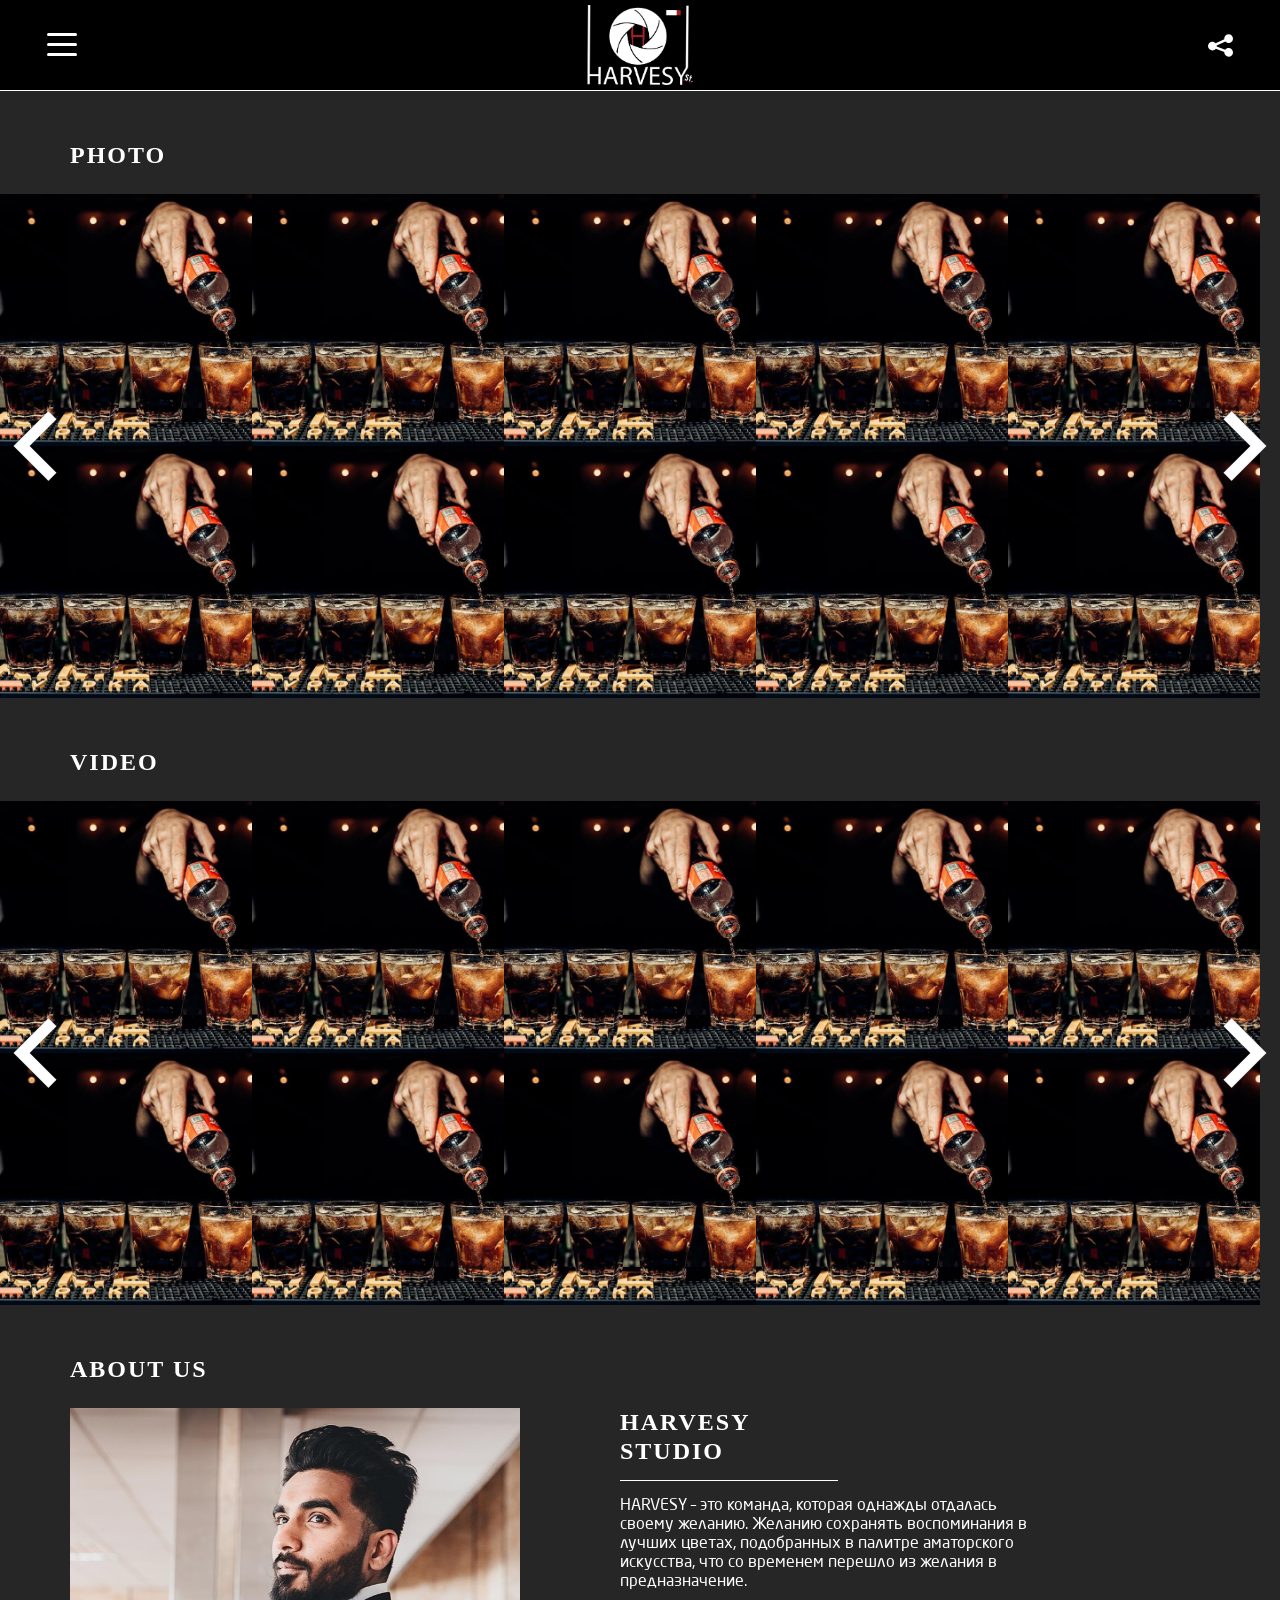
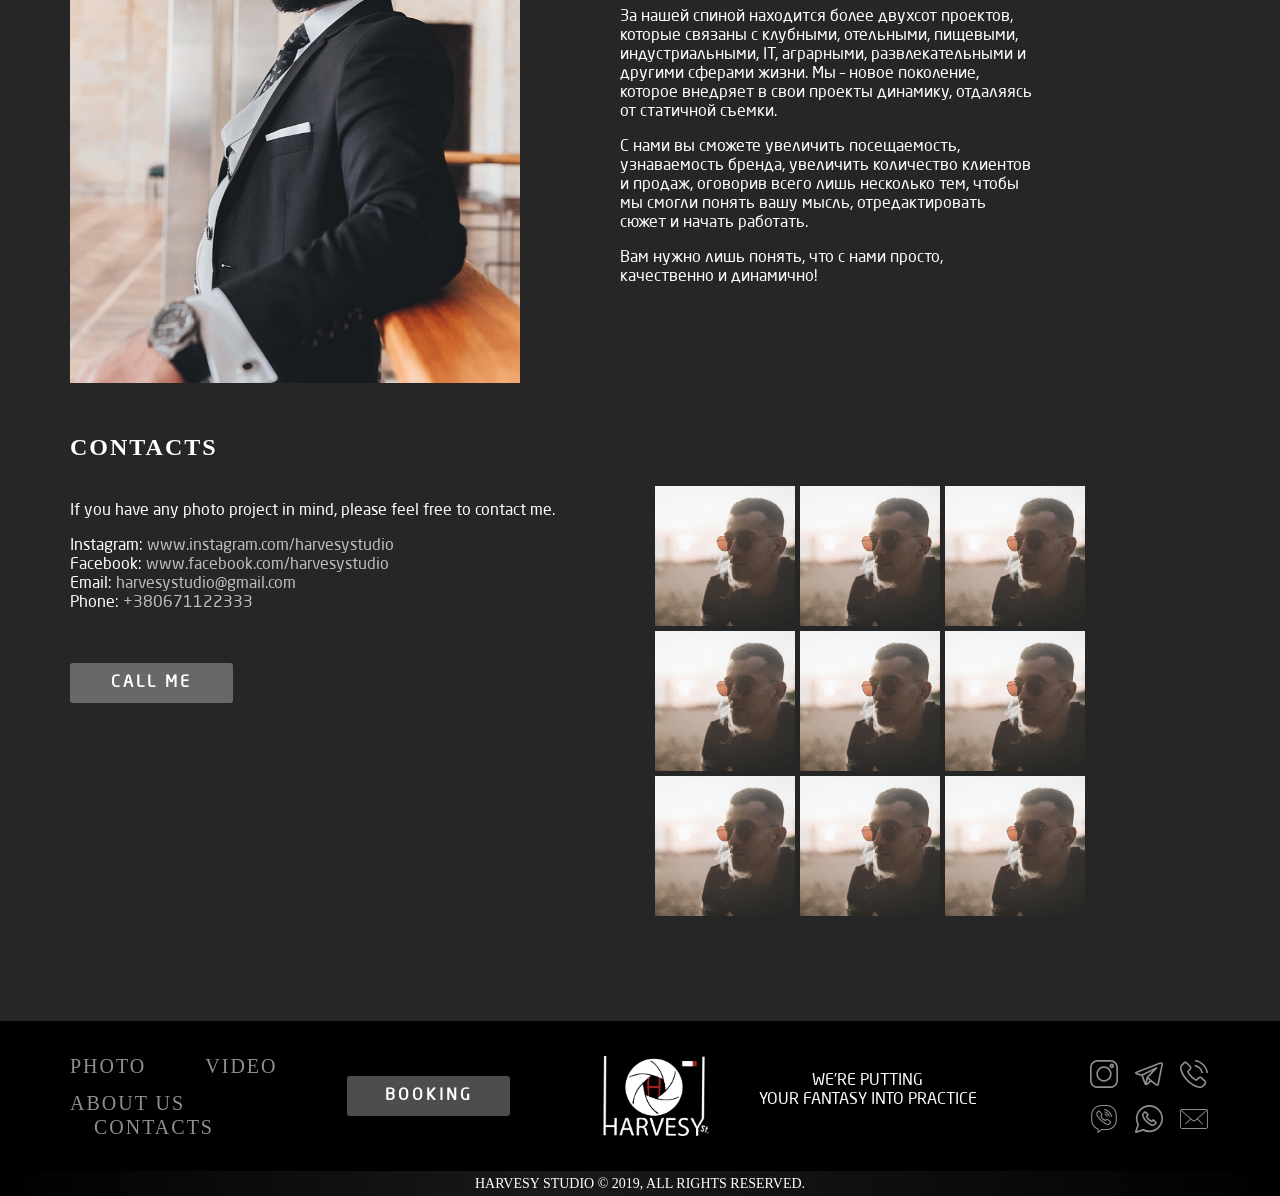
==== commit 7fc1bb85: "add mobile header" ====
--- a/index.html
+++ b/index.html
@@ -9,7 +9,66 @@
 </head>
 <body>
 	<header class="main-header">
-		<div class="container-fluid">
+		<div class="mobile-header">
+			<div class="container-fluid">
+				<div class="row">
+					<nav class="mobile-header__navbar">
+						<div class="mobile-buttons">
+							<div class="hamburger hamburger--spring">
+						    <div class="hamburger-box">
+						      <div class="hamburger-inner"></div>
+						    </div>
+  						</div>
+						</div>
+
+						<ul class="main-header__nav-menu disabled">
+							<li class="main-header__nav-list-item">
+								<a href="#" class="main-header__nav-link">Photo</a> 
+							</li>
+							<li class="main-header__nav-list-item">
+								<a href="#" class="main-header__nav-link">Video</a> 
+							</li>
+							<li class="main-header__nav-list-item">
+								<a href="#" class="main-header__nav-link">About us</a> 
+							</li>
+							<li class="main-header__nav-list-item">
+								<a href="#" class="main-header__nav-link">Contacts</a> 
+							</li>
+							<li class="main-header__nav-list-item">
+								<a href="#" class="main-header__nav-link">Booking</a> 
+							</li>
+						</ul>
+						
+						<a href="#" class="main-header__logo logo">
+							<img src="images/logo/logopng-2-01-invert.png" alt="Harvesy sudio logo" class="main-header__logo-img logo__image">
+						</a>
+
+						<ul class="mobile-header__social-menu">
+					    <li class="mobile-header__social-open-list mobile-header__social-list">
+					    	<a class="main-header__nav-link mobile-header__social-menu--open-btn" href="#" aria-haspopup="true"></a>
+					      <ul class="mobile-header__social-menu--dropdown" aria-label="submenu">
+					        <li class="mobile-header__social-dropdown-list mobile-header__social-list">
+					        	<a class="mobile-header__social-link" href="#">
+					        		<svg class="social-img" viewBox="0 0 512.00096 512.00096" xmlns="http://www.w3.org/2000/svg"><path d="m373.40625 0h-234.8125c-76.421875 0-138.59375 62.171875-138.59375 138.59375v234.816406c0 76.417969 62.171875 138.589844 138.59375 138.589844h234.816406c76.417969 0 138.589844-62.171875 138.589844-138.589844v-234.816406c0-76.421875-62.171875-138.59375-138.59375-138.59375zm108.578125 373.410156c0 59.867188-48.707031 108.574219-108.578125 108.574219h-234.8125c-59.871094 0-108.578125-48.707031-108.578125-108.574219v-234.816406c0-59.871094 48.707031-108.578125 108.578125-108.578125h234.816406c59.867188 0 108.574219 48.707031 108.574219 108.578125zm0 0"/><path d="m256 116.003906c-77.195312 0-139.996094 62.800782-139.996094 139.996094s62.800782 139.996094 139.996094 139.996094 139.996094-62.800782 139.996094-139.996094-62.800782-139.996094-139.996094-139.996094zm0 249.976563c-60.640625 0-109.980469-49.335938-109.980469-109.980469 0-60.640625 49.339844-109.980469 109.980469-109.980469 60.644531 0 109.980469 49.339844 109.980469 109.980469 0 60.644531-49.335938 109.980469-109.980469 109.980469zm0 0"/><path d="m399.34375 66.285156c-22.8125 0-41.367188 18.558594-41.367188 41.367188 0 22.8125 18.554688 41.371094 41.367188 41.371094s41.371094-18.558594 41.371094-41.371094-18.558594-41.367188-41.371094-41.367188zm0 52.71875c-6.257812 0-11.351562-5.09375-11.351562-11.351562 0-6.261719 5.09375-11.351563 11.351562-11.351563 6.261719 0 11.355469 5.089844 11.355469 11.351563 0 6.257812-5.09375 11.351562-11.355469 11.351562zm0 0"/></svg>
+					        	</a>
+					        </li>
+					        <li class="mobile-header__social-dropdown-list mobile-header__social-list">
+					        	<a class="mobile-header__social-link" href="#">Her</a>
+					        </li>
+					        <li class="mobile-header__social-dropdown-list mobile-header__social-list">
+					        	<a class="mobile-header__social-link" href="#">Her</a>
+					        </li>
+					      </ul>
+					    </li>
+					  </ul>
+					</nav>
+				</div>
+			</div>
+		</div>
+
+
+
+		<div class="container-fluid" style="display: none;">
 			<div class="row">
 				<nav class="main-header__navbar">
 					<ul class="main-header__nav-menu">
@@ -807,51 +866,53 @@
 	</footer>
 
 	<div class="background-popup" style="display: none;">
-		<div class="callback-popup popup-box">
+		<div class="popup popup-box">
 			<button class="close-btn"></button>
-			<form action="" class="callback-popup__form">
-				<label class="callback-popup__label">
+			<form action="" class="popup__form">
+				<label class="popup__label">
 					Your phone number
-					<input class="callback-popup__input callback-popup__input--tel" type="tel" placeholder="+380671122333" required="true">
+					<input class="popup__input popup__input--tel" type="tel" placeholder="+380671122333" required="true">
 				</label>
 
-				<label class="callback-popup__label">
+				<label class="popup__label">
 					Your  name
-					<input class="callback-popup__input" type="text" placeholder="Viktor">
+					<input class="popup__input" type="text" placeholder="Viktor">
 				</label>
 
-				<input type="submit" value="Send" class="button callback-popup__submit-btn">
+				<input type="submit" value="Send" class="button popup__submit-btn">
 			</form>
 		</div>
 	</div>
 
-	<div class="background-popup" style="display: block;">
+	<div class="background-popup" style="display: none;">
 		<div class="booking-popup popup-box">
 			<button class="close-btn"></button>
-			<form action="#" class="callback-popup__form">				
-				<label class="callback-popup__label">
+			<form action="#" class="popup__form">				
+				<label class="popup__label">
 					Your  name
-					<input class="callback-popup__input" type="text" placeholder="Viktor">
+					<input class="popup__input" type="text" placeholder="Viktor">
 				</label>
 
-				<label class="callback-popup__label">
+				<label class="popup__label">
 					Your phone number
-					<input class="callback-popup__input callback-popup__input--tel" type="tel" placeholder="+380671122333" required="true">
+					<input class="popup__input popup__input--tel" type="tel" placeholder="+380671122333" required="true">
 				</label>
 
-				<label class="callback-popup__label">
+				<label class="popup__label">
 					Your email
-					<input class="callback-popup__input callback-popup__input--email" type="email" placeholder="example@gmail.com" required="true">
+					<input class="popup__input popup__input--email" type="email" placeholder="example@gmail.com" required="true">
 				</label>
 
-				<label class="callback-popup__label">
+				<label class="popup__label">
 					Job description
-					<textarea class="callback-popup__input callback-popup__input--textarea" placeholder="A brief description of the service you would like to receive"></textarea>
+					<textarea class="popup__input popup__input--textarea" placeholder="A brief description of the service you would like to receive"></textarea>
 				</label>
 
-				<input type="submit" value="Send" class="button callback-popup__submit-btn">
+				<input type="submit" value="Send" class="button popup__submit-btn">
 			</form>
 		</div>
 	</div>
+
+	<script src="main.js"></script>
 </body>
 </html>
--- a/styles/style.css
+++ b/styles/style.css
@@ -260,6 +260,7 @@
   transition: ease-in .4s;
 }
 
+
 .gallery__slider-image {
   width: 100%;
   height: 100%;
@@ -268,6 +269,13 @@
 }
 
 .gallery__slider-img-link:hover {
+  transform: scale(1.1);
+  transition: ease-in .4s;
+  object-fit: cover;
+  position: relative;
+}
+
+.gallery__slider-img-link:focus {
   transform: scale(1.1);
   transition: ease-in .4s;
   object-fit: cover;
@@ -350,6 +358,10 @@
   background: transparent url(../images/icons/arrow-right.svg) center;
   background-size: cover;
   cursor: pointer;
+}
+
+.arrow:focus {
+  border: 1px dotted #fff;
 }
 
 .gallery__slider-nav-arrow-left {
@@ -665,7 +677,7 @@
 .background-popup {
   background-color: rgba(0, 0, 0, 0.5);
   z-index: 999;
-  position: absolute;
+  position: fixed;
   top: 0;
   bottom: 0;
   left: 0;
@@ -696,8 +708,12 @@
   padding: 0;
 }
 
-.callback-popup__form {
-  height: 100%;
+.close-btn:focus {
+  border: 1px dotted #fff;
+}
+
+.popup__form {
+  min-height: 500px;
   width: 100%;
   display: flex;
   flex-direction: column;
@@ -705,7 +721,7 @@
   padding: 24px;
 }
 
-.callback-popup__label {
+.popup__label {
   font-family: Myriad;
   font-size: 16px;
   line-height: 19px;
@@ -714,27 +730,41 @@
   color: #FFFFFF;
 }
 
-.callback-popup__input {
+.popup__input {
   width: 100%;
   margin-top: 5px;
   padding-left: 24px;
   background: rgba(255, 255, 255, 0.3);
   border: 1px solid #fff;
   color: #FFF;
-}
-
-.callback-popup__input--tel {
+  font-size: 12px;
+  height: 20px;
+}
+
+.popup__input:focus {
+  box-shadow: 3px 5px 4px rgba(0, 0, 0, 0.25);
+}
+
+.popup__input--tel {
   background: rgba(255, 255, 255, 0.3) url(../images/icons/phone-call.svg) center no-repeat;
   background-position: 5px center;
+  background-size: 13px 13px; 
+}
+
+.popup__input--email {
+  background: rgba(255, 255, 255, 0.3) url(../images/icons/mail.svg) center no-repeat;
+  background-position: 5px 3px;
   background-size: 13px 13px;
 }
 
-.callback-popup__input::-moz-placeholder,
-.callback-popup__input::-webkit-input-placeholder {
+.popup__input::-moz-placeholder,
+.popup__input::-webkit-input-placeholder {
   color: #eee;
-}
-
-.callback-popup__submit-btn {
+  font-family: NeoSans;
+  font-size: 12px;
+}
+
+.popup__submit-btn {
   margin-top: 15px;
   width: 100px;
   height: 28px;
@@ -742,4 +772,244 @@
 
 .booking-popup {
   min-height: 500px;
+}
+
+.popup__input--textarea {
+  width: 272px;
+  height: 150px;
+  overflow: visible;
+  resize: none;
+  padding: 10px 14px;
+}
+
+
+
+/*mobile header start*/
+
+.disabled {
+  /*display: none;*/
+  height: 0;
+  visibility: hidden;
+  transition: height .6s;
+}
+
+.main-header__nav-menu {
+  height: 0;
+  visibility: hidden;
+  transition: ease-in .6s;
+}
+
+.animated {
+  height: 247px;
+  visibility: visible;
+  transition: ease-in .6s;
+  padding: 2rem;
+}
+
+.mobile-header__navbar {
+  position: relative;
+  width: 100%;
+  min-height: 90px;
+  display: flex;
+}
+
+.mobile-buttons {
+  position: absolute;
+  top: 50%;
+  left: 2rem;
+  transform: translate(0, -50%);
+}
+
+.mobile-header__hamburger-btn {
+  padding: 0;
+  background: transparent url(../images/icons/hamburger-menu.svg) center no-repeat;
+  background-size: cover;
+  width: 30px;
+  height: 30px;
+  border: none;
+  cursor: pointer;
+}
+
+.mobile-header__social-menu--open-btn {
+  display: block;
+  background: transparent url(../images/icons/share.svg) center no-repeat;
+  width: 25px;
+  height: 25px;
+}
+
+.mobile-header__social-menu {
+  position: absolute;
+  right: 2rem;
+  top: 50%;
+  transform: translate(0, -50%);
+}
+
+.mobile-header__social-link {
+  display: block;
+  width: 30px;
+  height: 30px;
+}
+
+.mobile-header__social-open-list {
+  width: 3rem;
+  height: 2.5rem;
+}
+
+.mobile-header__social-menu,
+.mobile-header__social-menu--dropdown {
+  list-style: none;
+  margin: 0;
+  padding: 0;
+}
+
+.mobile-header__social-list {
+  display: block;
+  float: left;
+  padding: 0.5rem;
+  position: relative;
+  text-decoration: none;
+  transition-duration: 0.5s;
+}
+
+.mobile-header__social-list:hover,
+.mobile-header__social-list:focus-within {
+  background: rgba(255, 255, 255, 0.2);
+  cursor: pointer;
+}
+
+.mobile-header__social-list:focus-within a {
+  outline: none;
+}
+
+ul li
+.mobile-header__social-menu--dropdown {
+  background: rgba(255, 255, 255, 0.2);
+  visibility: hidden;
+  opacity: 0;
+  min-width: 3rem;
+  position: absolute;
+  transition: all 0.5s ease;
+  margin-top: 0.45rem;
+  left: 0;
+  display: none;
+}
+
+ul li:hover > .mobile-header__social-menu--dropdown,
+ul li:focus-within > .mobile-header__social-menu--dropdown,
+ul li .mobile-header__social-menu--dropdown:hover,
+ul li .mobile-header__social-menu--dropdown:focus {
+   visibility: visible;
+   opacity: 1;
+   display: block;
+}
+
+ul li ul .mobile-header__social-dropdown-list {
+  clear: both;
+  width: 100%;
+}
+
+/*mobile header end*/
+
+/*hamburger button*/
+.hamburger {
+  padding: 15px 15px;
+  display: inline-block;
+  cursor: pointer;
+  transition-property: opacity, filter;
+  transition-duration: 0.15s;
+  transition-timing-function: linear;
+  font: inherit;
+  color: inherit;
+  text-transform: none;
+  background-color: transparent;
+  border: 0;
+  margin: 0;
+  overflow: visible; }
+  .hamburger:hover {
+    opacity: 0.7; }
+  .hamburger.is-active:hover {
+    opacity: 0.7; }
+  .hamburger.is-active .hamburger-inner,
+  .hamburger.is-active .hamburger-inner::before,
+  .hamburger.is-active .hamburger-inner::after {
+    background-color: #fff; }
+
+.hamburger-box {
+  width: 30px;
+  height: 20px;
+  display: inline-block;
+  position: relative; }
+
+.hamburger-inner {
+  display: block;
+  top: 50%;
+  margin-top: -2px; }
+  .hamburger-inner, .hamburger-inner::before, .hamburger-inner::after {
+    width: 30px;
+    height: 2.5px;
+    background-color: #fff;
+    border-radius: 4px;
+    position: absolute;
+    transition-property: transform;
+    transition-duration: 0.15s;
+    transition-timing-function: ease; }
+  .hamburger-inner::before, .hamburger-inner::after {
+    content: "";
+    display: block; }
+  .hamburger-inner::before {
+    top: -10px; }
+  .hamburger-inner::after {
+    bottom: -10px; }
+
+    .hamburger--spring .hamburger-inner {
+  top: 2px;
+  transition: background-color 0s 0.13s linear; }
+  .hamburger--spring .hamburger-inner::before {
+    top: 10px;
+    transition: top 0.1s 0.2s cubic-bezier(0.33333, 0.66667, 0.66667, 1), transform 0.13s cubic-bezier(0.55, 0.055, 0.675, 0.19); }
+  .hamburger--spring .hamburger-inner::after {
+    top: 20px;
+    transition: top 0.2s 0.2s cubic-bezier(0.33333, 0.66667, 0.66667, 1), transform 0.13s cubic-bezier(0.55, 0.055, 0.675, 0.19); }
+
+.hamburger--spring.is-active .hamburger-inner {
+  transition-delay: 0.22s;
+  background-color: transparent !important; }
+  .hamburger--spring.is-active .hamburger-inner::before {
+    top: 0;
+    transition: top 0.1s 0.15s cubic-bezier(0.33333, 0, 0.66667, 0.33333), transform 0.13s 0.22s cubic-bezier(0.215, 0.61, 0.355, 1);
+    transform: translate3d(0, 10px, 0) rotate(45deg); }
+  .hamburger--spring.is-active .hamburger-inner::after {
+    top: 0;
+    transition: top 0.2s cubic-bezier(0.33333, 0, 0.66667, 0.33333), transform 0.13s 0.22s cubic-bezier(0.215, 0.61, 0.355, 1);
+    transform: translate3d(0, 10px, 0) rotate(-45deg); }
+/*hamburger button*/
+
+@media screen and (max-width: 1200px) {
+  .main-header__nav-menu {
+    flex-direction: column;
+    width: 100%;
+    position: absolute;
+    top: 5.7rem;
+    background: #000;
+    z-index: 999;
+    align-items: center;
+    /*padding: 2rem;*/
+  }
+
+  .main-header__nav-link {
+    color: #fff;
+  }
+
+  .main-header__nav-list-item {
+    margin-bottom: 20px;
+    margin-right: 0;
+    visibility: none;
+    opacity: 0;
+    transition: ease-in-out .3s;
+  }
+
+  .main-header__nav-list-item:last-child {
+    margin-bottom: 0;
+  }
+
 }
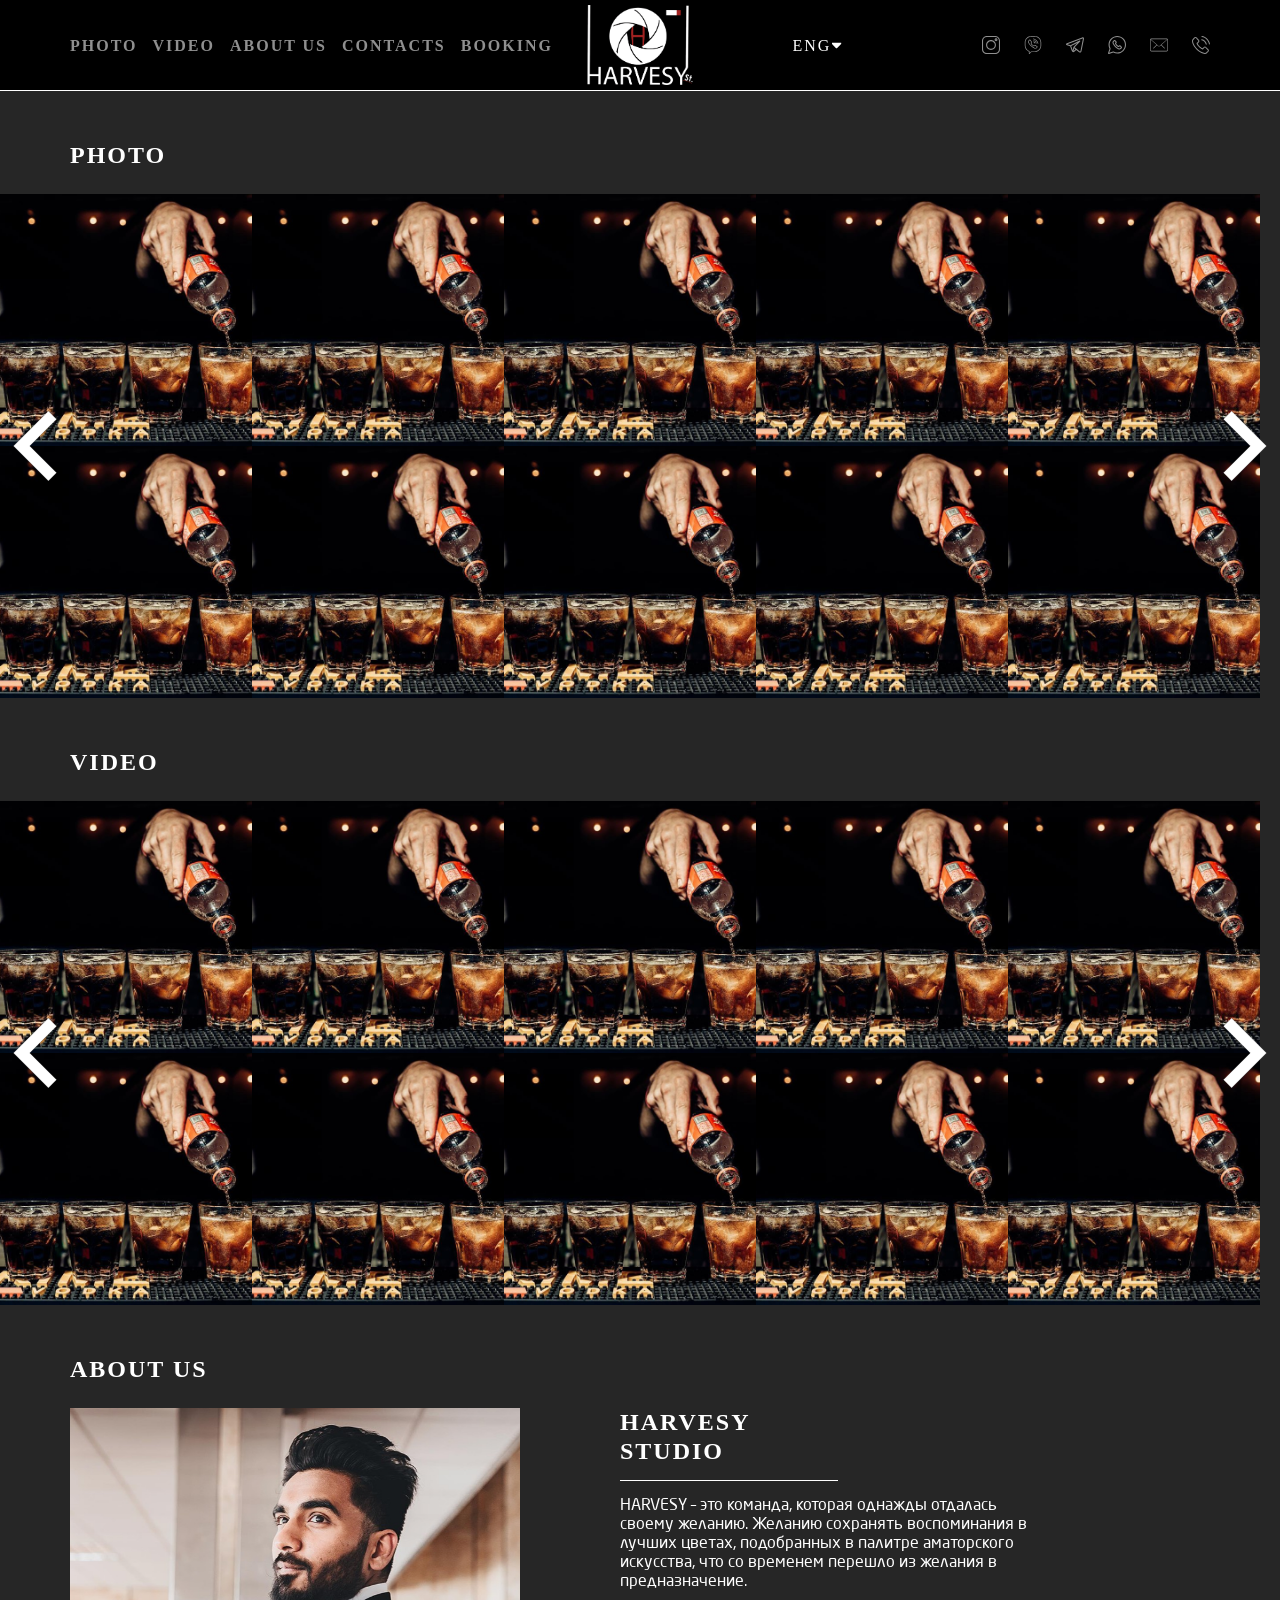
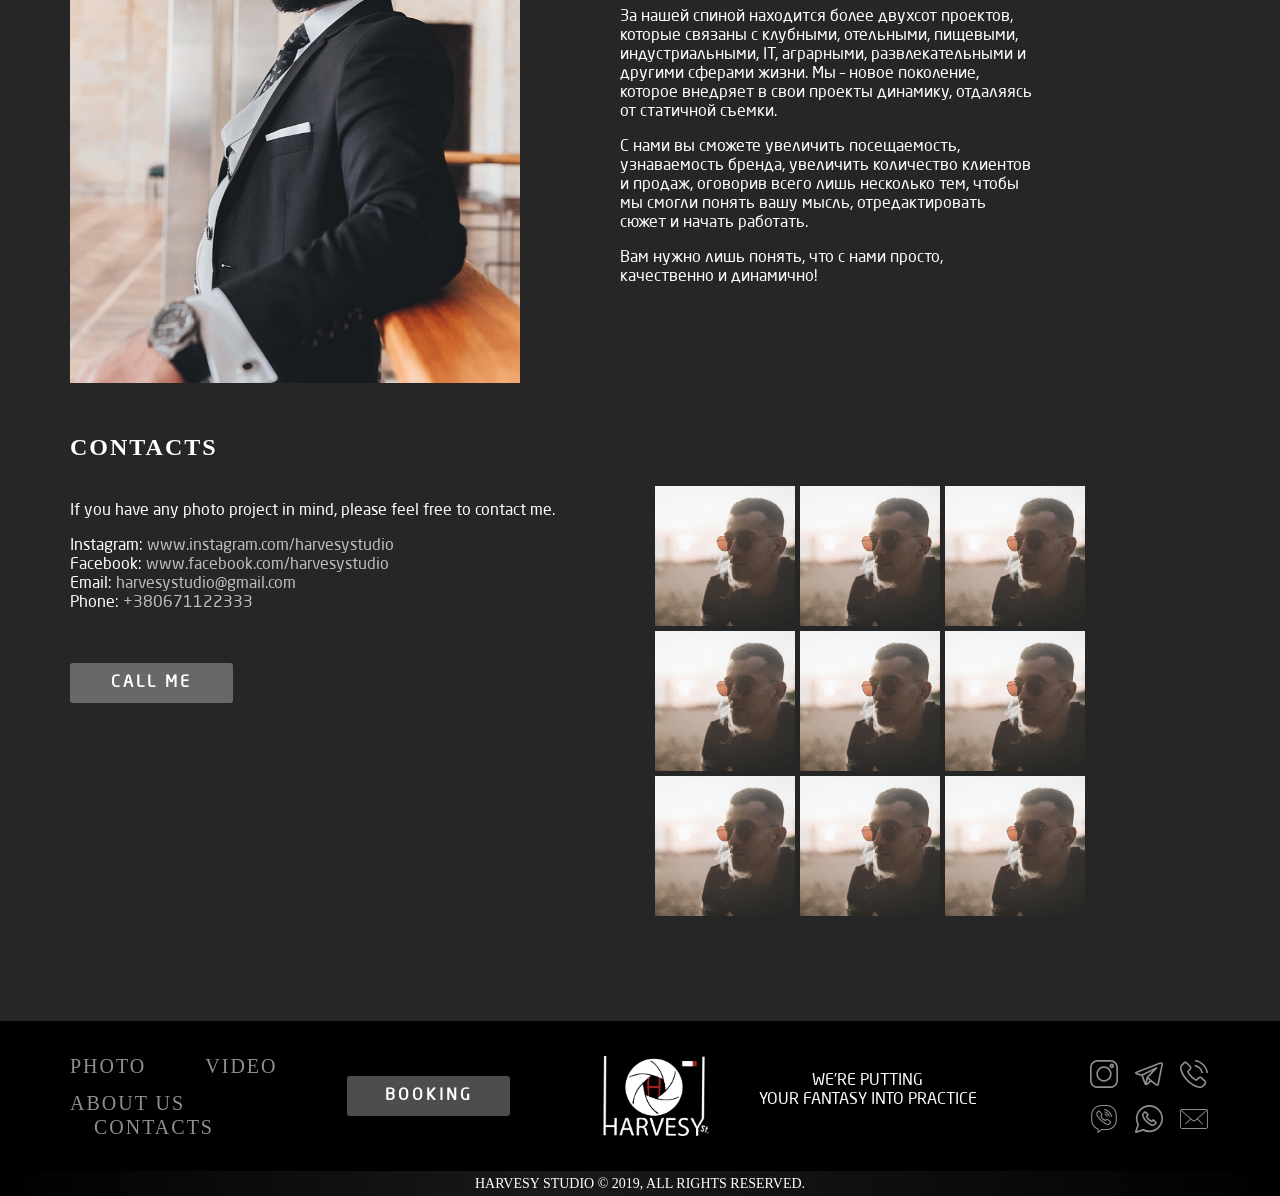
==== commit 594ce880: "add mobile version" ====
--- a/index.html
+++ b/index.html
@@ -21,7 +21,7 @@
   						</div>
 						</div>
 
-						<ul class="main-header__nav-menu disabled">
+						<ul class="main-header__nav-menu disabled mobile-header__nav-menu">
 							<li class="main-header__nav-list-item">
 								<a href="#" class="main-header__nav-link">Photo</a> 
 							</li>
@@ -52,69 +52,10 @@
 					        		<svg class="social-img" viewBox="0 0 512.00096 512.00096" xmlns="http://www.w3.org/2000/svg"><path d="m373.40625 0h-234.8125c-76.421875 0-138.59375 62.171875-138.59375 138.59375v234.816406c0 76.417969 62.171875 138.589844 138.59375 138.589844h234.816406c76.417969 0 138.589844-62.171875 138.589844-138.589844v-234.816406c0-76.421875-62.171875-138.59375-138.59375-138.59375zm108.578125 373.410156c0 59.867188-48.707031 108.574219-108.578125 108.574219h-234.8125c-59.871094 0-108.578125-48.707031-108.578125-108.574219v-234.816406c0-59.871094 48.707031-108.578125 108.578125-108.578125h234.816406c59.867188 0 108.574219 48.707031 108.574219 108.578125zm0 0"/><path d="m256 116.003906c-77.195312 0-139.996094 62.800782-139.996094 139.996094s62.800782 139.996094 139.996094 139.996094 139.996094-62.800782 139.996094-139.996094-62.800782-139.996094-139.996094-139.996094zm0 249.976563c-60.640625 0-109.980469-49.335938-109.980469-109.980469 0-60.640625 49.339844-109.980469 109.980469-109.980469 60.644531 0 109.980469 49.339844 109.980469 109.980469 0 60.644531-49.335938 109.980469-109.980469 109.980469zm0 0"/><path d="m399.34375 66.285156c-22.8125 0-41.367188 18.558594-41.367188 41.367188 0 22.8125 18.554688 41.371094 41.367188 41.371094s41.371094-18.558594 41.371094-41.371094-18.558594-41.367188-41.371094-41.367188zm0 52.71875c-6.257812 0-11.351562-5.09375-11.351562-11.351562 0-6.261719 5.09375-11.351563 11.351562-11.351563 6.261719 0 11.355469 5.089844 11.355469 11.351563 0 6.257812-5.09375 11.351562-11.355469 11.351562zm0 0"/></svg>
 					        	</a>
 					        </li>
+
 					        <li class="mobile-header__social-dropdown-list mobile-header__social-list">
-					        	<a class="mobile-header__social-link" href="#">Her</a>
-					        </li>
-					        <li class="mobile-header__social-dropdown-list mobile-header__social-list">
-					        	<a class="mobile-header__social-link" href="#">Her</a>
-					        </li>
-					      </ul>
-					    </li>
-					  </ul>
-					</nav>
-				</div>
-			</div>
-		</div>
-
-
-
-		<div class="container-fluid" style="display: none;">
-			<div class="row">
-				<nav class="main-header__navbar">
-					<ul class="main-header__nav-menu">
-						<li class="main-header__nav-list-item">
-							<a href="#" class="main-header__nav-link">Photo</a> 
-						</li>
-						<li class="main-header__nav-list-item">
-							<a href="#" class="main-header__nav-link">Video</a> 
-						</li>
-						<li class="main-header__nav-list-item">
-							<a href="#" class="main-header__nav-link">About us</a> 
-						</li>
-						<li class="main-header__nav-list-item">
-							<a href="#" class="main-header__nav-link">Contacts</a> 
-						</li>
-						<li class="main-header__nav-list-item">
-							<a href="#" class="main-header__nav-link">Booking</a> 
-						</li>
-					</ul>
-
-					<a href="#" class="main-header__logo logo">
-						<img src="images/logo/logopng-2-01-invert.png" alt="Harvesy sudio logo" class="main-header__logo-img logo__image">
-					</a>
-
-					<label class="lang-label" for="lang-selelect">
-						<select name="lang" class="lang-select" id="lang-selelect">
-							<option value="" class="lang-option">
-								<a href="#" class="lang-choice">Eng</a>
-							</option>
-							<option value="" class="lang-option">
-								<a href="#" class="lang-choice">Ru</a>
-							</option>
-						</select>
-						<img src="images/icons/down-arrow.svg" class="lang-label__dropdown-img">
-					</label>
-
-					<ul class="main-header__social-menu">
-						<li class="main-header__social-menu-item">
-							<a href="#" class="main-header__social-link">
-								<svg class="social-img" viewBox="0 0 512.00096 512.00096" xmlns="http://www.w3.org/2000/svg"><path d="m373.40625 0h-234.8125c-76.421875 0-138.59375 62.171875-138.59375 138.59375v234.816406c0 76.417969 62.171875 138.589844 138.59375 138.589844h234.816406c76.417969 0 138.589844-62.171875 138.589844-138.589844v-234.816406c0-76.421875-62.171875-138.59375-138.59375-138.59375zm108.578125 373.410156c0 59.867188-48.707031 108.574219-108.578125 108.574219h-234.8125c-59.871094 0-108.578125-48.707031-108.578125-108.574219v-234.816406c0-59.871094 48.707031-108.578125 108.578125-108.578125h234.816406c59.867188 0 108.574219 48.707031 108.574219 108.578125zm0 0"/><path d="m256 116.003906c-77.195312 0-139.996094 62.800782-139.996094 139.996094s62.800782 139.996094 139.996094 139.996094 139.996094-62.800782 139.996094-139.996094-62.800782-139.996094-139.996094-139.996094zm0 249.976563c-60.640625 0-109.980469-49.335938-109.980469-109.980469 0-60.640625 49.339844-109.980469 109.980469-109.980469 60.644531 0 109.980469 49.339844 109.980469 109.980469 0 60.644531-49.335938 109.980469-109.980469 109.980469zm0 0"/><path d="m399.34375 66.285156c-22.8125 0-41.367188 18.558594-41.367188 41.367188 0 22.8125 18.554688 41.371094 41.367188 41.371094s41.371094-18.558594 41.371094-41.371094-18.558594-41.367188-41.371094-41.367188zm0 52.71875c-6.257812 0-11.351562-5.09375-11.351562-11.351562 0-6.261719 5.09375-11.351563 11.351562-11.351563 6.261719 0 11.355469 5.089844 11.355469 11.351563 0 6.257812-5.09375 11.351562-11.355469 11.351562zm0 0"/></svg>
-							</a>
-						</li>
-
-						<li class="main-header__social-menu-item">
-							<a href="#" class="main-header__social-link"> 
-								<svg class="social-img" version="1.1" id="Capa_1" xmlns="http://www.w3.org/2000/svg" xmlns:xlink="http://www.w3.org/1999/xlink" x="0px" y="0px"
+					        	<a class="mobile-header__social-link" href="#">
+					        		<svg class="social-img" version="1.1" id="Capa_1" xmlns="http://www.w3.org/2000/svg" xmlns:xlink="http://www.w3.org/1999/xlink" x="0px" y="0px"
 	 viewBox="0 0 52.511 52.511" style="enable-background:new 0 0 52.511 52.511;" xml:space="preserve">
 <g>
 	<g>
@@ -175,24 +116,23 @@
 <g>
 </g>
 </svg>
-							</a>
-						</li>
-
-						<li class="main-header__social-menu-item">
-							<a href="#" class="main-header__social-link"> 
-								<svg class="social-img" height="512pt" viewBox="0 -39 512.00011 512" width="512pt" xmlns="http://www.w3.org/2000/svg"><path d="m504.09375 11.859375c-6.253906-7.648437-15.621094-11.859375-26.378906-11.859375-5.847656 0-12.042969 1.230469-18.410156 3.664062l-433.398438 165.441407c-23 8.777343-26.097656 21.949219-25.8984375 29.019531s4.0390625 20.046875 27.4999995 27.511719c.140626.042969.28125.085937.421876.125l89.898437 25.726562 48.617187 139.023438c6.628907 18.953125 21.507813 30.726562 38.835938 30.726562 10.925781 0 21.671875-4.578125 31.078125-13.234375l55.605469-51.199218 80.652344 64.941406c.007812.007812.019531.011718.027343.019531l.765625.617187c.070313.054688.144532.113282.214844.167969 8.964844 6.953125 18.75 10.625 28.308594 10.628907h.003906c18.675781 0 33.546875-13.824219 37.878906-35.214844l71.011719-350.640625c2.851563-14.074219.460937-26.667969-6.734375-35.464844zm-356.191406 234.742187 173.441406-88.605468-107.996094 114.753906c-1.769531 1.878906-3.023437 4.179688-3.640625 6.683594l-20.824219 84.351562zm68.132812 139.332032c-.71875.660156-1.441406 1.25-2.164062 1.792968l19.320312-78.25 35.144532 28.300782zm265.390625-344.566406-71.011719 350.644531c-.683593 3.355469-2.867187 11.164062-8.480468 11.164062-2.773438 0-6.257813-1.511719-9.824219-4.257812l-91.390625-73.585938c-.011719-.011719-.027344-.023437-.042969-.03125l-54.378906-43.789062 156.175781-165.949219c5-5.3125 5.453125-13.449219 1.074219-19.285156-4.382813-5.835938-12.324219-7.671875-18.820313-4.351563l-256.867187 131.226563-91.121094-26.070313 433.265625-165.390625c3.660156-1.398437 6.214844-1.691406 7.710938-1.691406.917968 0 2.550781.109375 3.15625.855469.796875.972656 1.8125 4.289062.554687 10.511719zm0 0"/></svg>
-							</a>
-						</li>
-
-						<li class="main-header__social-menu-item">
-							<a href="#" class="main-header__social-link"> 
-								<svg class="social-img" viewBox="0 0 512 512" xmlns="http://www.w3.org/2000/svg"><path d="m439.277344 72.722656c-46.898438-46.898437-109.238282-72.722656-175.566406-72.722656-.003907 0-.019532 0-.023438 0-32.804688.00390625-64.773438 6.355469-95.011719 18.882812-30.242187 12.527344-57.335937 30.640626-80.535156 53.839844-46.894531 46.894532-72.71875 109.246094-72.71875 175.566406 0 39.550782 9.542969 78.855469 27.625 113.875l-41.734375 119.226563c-2.941406 8.410156-.859375 17.550781 5.445312 23.851563 4.410157 4.414062 10.214844 6.757812 16.183594 6.757812 2.558594 0 5.144532-.429688 7.667969-1.3125l119.226563-41.730469c35.019531 18.082031 74.324218 27.625 113.875 27.625 66.320312 0 128.667968-25.828125 175.566406-72.722656 46.894531-46.894531 72.722656-109.246094 72.722656-175.566406 0-66.324219-25.824219-128.675781-72.722656-175.570313zm-21.234375 329.902344c-41.222657 41.226562-96.035157 63.925781-154.332031 63.925781-35.664063 0-71.09375-8.820312-102.460938-25.515625-5.6875-3.023437-12.410156-3.542968-18.445312-1.429687l-108.320313 37.910156 37.914063-108.320313c2.113281-6.042968 1.589843-12.765624-1.433594-18.449218-16.691406-31.359375-25.515625-66.789063-25.515625-102.457032 0-58.296874 22.703125-113.109374 63.925781-154.332031 41.21875-41.21875 96.023438-63.921875 154.316406-63.929687h.019532c58.300781 0 113.109374 22.703125 154.332031 63.929687 41.226562 41.222657 63.929687 96.03125 63.929687 154.332031 0 58.300782-22.703125 113.113282-63.929687 154.335938zm0 0"/><path d="m355.984375 270.46875c-11.421875-11.421875-30.007813-11.421875-41.429687 0l-12.492188 12.492188c-31.019531-16.902344-56.121094-42.003907-73.027344-73.023438l12.492188-12.492188c11.425781-11.421874 11.425781-30.007812 0-41.429687l-33.664063-33.664063c-11.421875-11.421874-30.007812-11.421874-41.429687 0l-26.929688 26.929688c-15.425781 15.425781-16.195312 41.945312-2.167968 74.675781 12.179687 28.417969 34.46875 59.652344 62.761718 87.945313 28.292969 28.292968 59.527344 50.582031 87.945313 62.761718 15.550781 6.664063 29.695312 9.988282 41.917969 9.988282 13.503906 0 24.660156-4.058594 32.757812-12.15625l26.929688-26.933594v.003906c5.535156-5.535156 8.582031-12.890625 8.582031-20.714844 0-7.828124-3.046875-15.183593-8.582031-20.714843zm-14.5 80.792969c-4.402344 4.402343-17.941406 5.945312-41.609375-4.195313-24.992188-10.710937-52.886719-30.742187-78.542969-56.398437s-45.683593-53.546875-56.394531-78.539063c-10.144531-23.667968-8.601562-37.210937-4.199219-41.613281l26.414063-26.414063 32.625 32.628907-15.636719 15.640625c-7.070313 7.070312-8.777344 17.792968-4.242187 26.683594 20.558593 40.3125 52.734374 72.488281 93.046874 93.046874 8.894532 4.535157 19.617188 2.832032 26.6875-4.242187l15.636719-15.636719 32.628907 32.628906zm0 0"/></svg>
-							</a>
-						</li>
-
-						<li class="main-header__social-menu-item">
-							<a href="#" class="main-header__social-link"> 
-								<svg class="social-img" version="1.1" id="Capa_1" xmlns="http://www.w3.org/2000/svg" xmlns:xlink="http://www.w3.org/1999/xlink" x="0px" y="0px"
+					        	</a>
+					        </li>
+
+					        <li class="mobile-header__social-dropdown-list mobile-header__social-list">
+					        	<a class="mobile-header__social-link" href="#">
+					        		<svg class="social-img" height="512pt" viewBox="0 -39 512.00011 512" width="512pt" xmlns="http://www.w3.org/2000/svg"><path d="m504.09375 11.859375c-6.253906-7.648437-15.621094-11.859375-26.378906-11.859375-5.847656 0-12.042969 1.230469-18.410156 3.664062l-433.398438 165.441407c-23 8.777343-26.097656 21.949219-25.8984375 29.019531s4.0390625 20.046875 27.4999995 27.511719c.140626.042969.28125.085937.421876.125l89.898437 25.726562 48.617187 139.023438c6.628907 18.953125 21.507813 30.726562 38.835938 30.726562 10.925781 0 21.671875-4.578125 31.078125-13.234375l55.605469-51.199218 80.652344 64.941406c.007812.007812.019531.011718.027343.019531l.765625.617187c.070313.054688.144532.113282.214844.167969 8.964844 6.953125 18.75 10.625 28.308594 10.628907h.003906c18.675781 0 33.546875-13.824219 37.878906-35.214844l71.011719-350.640625c2.851563-14.074219.460937-26.667969-6.734375-35.464844zm-356.191406 234.742187 173.441406-88.605468-107.996094 114.753906c-1.769531 1.878906-3.023437 4.179688-3.640625 6.683594l-20.824219 84.351562zm68.132812 139.332032c-.71875.660156-1.441406 1.25-2.164062 1.792968l19.320312-78.25 35.144532 28.300782zm265.390625-344.566406-71.011719 350.644531c-.683593 3.355469-2.867187 11.164062-8.480468 11.164062-2.773438 0-6.257813-1.511719-9.824219-4.257812l-91.390625-73.585938c-.011719-.011719-.027344-.023437-.042969-.03125l-54.378906-43.789062 156.175781-165.949219c5-5.3125 5.453125-13.449219 1.074219-19.285156-4.382813-5.835938-12.324219-7.671875-18.820313-4.351563l-256.867187 131.226563-91.121094-26.070313 433.265625-165.390625c3.660156-1.398437 6.214844-1.691406 7.710938-1.691406.917968 0 2.550781.109375 3.15625.855469.796875.972656 1.8125 4.289062.554687 10.511719zm0 0"/></svg>
+					        	</a>
+					        </li>
+
+					        <li class="mobile-header__social-dropdown-list mobile-header__social-list">
+					        	<a class="mobile-header__social-link" href="#">
+					        		<svg class="social-img" viewBox="0 0 512 512" xmlns="http://www.w3.org/2000/svg"><path d="m439.277344 72.722656c-46.898438-46.898437-109.238282-72.722656-175.566406-72.722656-.003907 0-.019532 0-.023438 0-32.804688.00390625-64.773438 6.355469-95.011719 18.882812-30.242187 12.527344-57.335937 30.640626-80.535156 53.839844-46.894531 46.894532-72.71875 109.246094-72.71875 175.566406 0 39.550782 9.542969 78.855469 27.625 113.875l-41.734375 119.226563c-2.941406 8.410156-.859375 17.550781 5.445312 23.851563 4.410157 4.414062 10.214844 6.757812 16.183594 6.757812 2.558594 0 5.144532-.429688 7.667969-1.3125l119.226563-41.730469c35.019531 18.082031 74.324218 27.625 113.875 27.625 66.320312 0 128.667968-25.828125 175.566406-72.722656 46.894531-46.894531 72.722656-109.246094 72.722656-175.566406 0-66.324219-25.824219-128.675781-72.722656-175.570313zm-21.234375 329.902344c-41.222657 41.226562-96.035157 63.925781-154.332031 63.925781-35.664063 0-71.09375-8.820312-102.460938-25.515625-5.6875-3.023437-12.410156-3.542968-18.445312-1.429687l-108.320313 37.910156 37.914063-108.320313c2.113281-6.042968 1.589843-12.765624-1.433594-18.449218-16.691406-31.359375-25.515625-66.789063-25.515625-102.457032 0-58.296874 22.703125-113.109374 63.925781-154.332031 41.21875-41.21875 96.023438-63.921875 154.316406-63.929687h.019532c58.300781 0 113.109374 22.703125 154.332031 63.929687 41.226562 41.222657 63.929687 96.03125 63.929687 154.332031 0 58.300782-22.703125 113.113282-63.929687 154.335938zm0 0"/><path d="m355.984375 270.46875c-11.421875-11.421875-30.007813-11.421875-41.429687 0l-12.492188 12.492188c-31.019531-16.902344-56.121094-42.003907-73.027344-73.023438l12.492188-12.492188c11.425781-11.421874 11.425781-30.007812 0-41.429687l-33.664063-33.664063c-11.421875-11.421874-30.007812-11.421874-41.429687 0l-26.929688 26.929688c-15.425781 15.425781-16.195312 41.945312-2.167968 74.675781 12.179687 28.417969 34.46875 59.652344 62.761718 87.945313 28.292969 28.292968 59.527344 50.582031 87.945313 62.761718 15.550781 6.664063 29.695312 9.988282 41.917969 9.988282 13.503906 0 24.660156-4.058594 32.757812-12.15625l26.929688-26.933594v.003906c5.535156-5.535156 8.582031-12.890625 8.582031-20.714844 0-7.828124-3.046875-15.183593-8.582031-20.714843zm-14.5 80.792969c-4.402344 4.402343-17.941406 5.945312-41.609375-4.195313-24.992188-10.710937-52.886719-30.742187-78.542969-56.398437s-45.683593-53.546875-56.394531-78.539063c-10.144531-23.667968-8.601562-37.210937-4.199219-41.613281l26.414063-26.414063 32.625 32.628907-15.636719 15.640625c-7.070313 7.070312-8.777344 17.792968-4.242187 26.683594 20.558593 40.3125 52.734374 72.488281 93.046874 93.046874 8.894532 4.535157 19.617188 2.832032 26.6875-4.242187l15.636719-15.636719 32.628907 32.628906zm0 0"/></svg>
+					        	</a>
+					        </li>
+
+					        <li class="mobile-header__social-dropdown-list mobile-header__social-list">
+					        	<a class="mobile-header__social-link" href="#"><svg class="social-img" version="1.1" id="Capa_1" xmlns="http://www.w3.org/2000/svg" xmlns:xlink="http://www.w3.org/1999/xlink" x="0px" y="0px"
 	 viewBox="0 0 31.012 31.012" style="enable-background:new 0 0 31.012 31.012;" xml:space="preserve">
 <g>
 	<g>
@@ -240,14 +180,11 @@
 </g>
 <g>
 </g>
-</svg>
-
-							</a>
-						</li>
-
-						<li class="main-header__social-menu-item">
-							<a href="#" class="main-header__social-link"> 
-								<svg class="social-img" version="1.1" id="Capa_1" xmlns="http://www.w3.org/2000/svg" xmlns:xlink="http://www.w3.org/1999/xlink" x="0px" y="0px"
+</svg></a>
+					        </li>
+
+					        <li class="mobile-header__social-dropdown-list mobile-header__social-list">
+					        	<a class="mobile-header__social-link" href="#"><svg class="social-img" version="1.1" id="Capa_1" xmlns="http://www.w3.org/2000/svg" xmlns:xlink="http://www.w3.org/1999/xlink" x="0px" y="0px"
 	 viewBox="0 0 473.806 473.806" style="enable-background:new 0 0 473.806 473.806;" xml:space="preserve">
 <g>
 	<g>
@@ -305,432 +242,65 @@
 </g>
 <g>
 </g>
-</svg>
-
-							</a>
-						</li>						
-					</ul>
-				</nav>
+</svg></a>
+					        </li>
+					      </ul>
+					    </li>
+					  </ul>
+					</nav>
+				</div>
 			</div>
 		</div>
-	</header>
-
-	<main class="main">
-		<section class="photo-gallery gallery">
-			<h2 class="secondary-title">Photo</h2>
-			<div class="container-fluid">
-				<div class="row">
-					<div class="gallery__slider">
-						<div class="gallery__slider-img-box">				
-							<a href="#" class="gallery__slider-img-link">
-								<img src="images/1.jpg" alt="Виски" class="gallery__slider-image">
-								<div class="gallery__slider-img-btn--hover">
-									<button class="photo-gallery__opening-button"></button>
-								</div>
-							</a>
-						</div>
-						<div class="gallery__slider-img-box">				
-							<a href="#" class="gallery__slider-img-link">
-								<img src="images/1.jpg" alt="Виски" class="gallery__slider-image">
-								<div class="gallery__slider-img-btn--hover">
-									<button class="photo-gallery__opening-button"></button>
-								</div>
-							</a>
-						</div>
-						<div class="gallery__slider-img-box">				
-							<a href="#" class="gallery__slider-img-link">
-								<img src="images/1.jpg" alt="Виски" class="gallery__slider-image">
-								<div class="gallery__slider-img-btn--hover">
-									<button class="photo-gallery__opening-button"></button>
-								</div>
-							</a>
-						</div>
-						<div class="gallery__slider-img-box">				
-							<a href="#" class="gallery__slider-img-link">
-								<img src="images/1.jpg" alt="Виски" class="gallery__slider-image">
-								<div class="gallery__slider-img-btn--hover">
-									<button class="photo-gallery__opening-button"></button>
-								</div>
-							</a>
-						</div>
-						<div class="gallery__slider-img-box">				
-							<a href="#" class="gallery__slider-img-link">
-								<img src="images/1.jpg" alt="Виски" class="gallery__slider-image">
-								<div class="gallery__slider-img-btn--hover">
-									<button class="photo-gallery__opening-button"></button>
-								</div>
-							</a>
-						</div>
-						<div class="gallery__slider-img-box">				
-							<a href="#" class="gallery__slider-img-link">
-								<img src="images/1.jpg" alt="Виски" class="gallery__slider-image">
-								<div class="gallery__slider-img-btn--hover">
-									<button class="photo-gallery__opening-button"></button>
-								</div>
-							</a>
-						</div>
-						<div class="gallery__slider-img-box">				
-							<a href="#" class="gallery__slider-img-link">
-								<img src="images/1.jpg" alt="Виски" class="gallery__slider-image">
-								<div class="gallery__slider-img-btn--hover">
-									<button class="photo-gallery__opening-button"></button>
-								</div>
-							</a>
-						</div>
-						<div class="gallery__slider-img-box">				
-							<a href="#" class="gallery__slider-img-link">
-								<img src="images/1.jpg" alt="Виски" class="gallery__slider-image">
-								<div class="gallery__slider-img-btn--hover">
-									<button class="photo-gallery__opening-button"></button>
-								</div>
-							</a>
-						</div>
-						<div class="gallery__slider-img-box">				
-							<a href="#" class="gallery__slider-img-link">
-								<img src="images/1.jpg" alt="Виски" class="gallery__slider-image">
-								<div class="gallery__slider-img-btn--hover">
-									<button class="photo-gallery__opening-button"></button>
-								</div>
-							</a>
-						</div>
-						<div class="gallery__slider-img-box">				
-							<a href="#" class="gallery__slider-img-link">
-								<img src="images/1.jpg" alt="Виски" class="gallery__slider-image">
-								<div class="gallery__slider-img-btn--hover">
-									<button class="photo-gallery__opening-button"></button>
-								</div>
-							</a>
-						</div>
-
-						<div class="gallery__slider-navigation">
-							<button class="arrow gallery__slider-nav-arrow-left"></button>
-							<button class="arrow gallery__slider-nav-arrow-right"></button>
-						</div>
-					</div>
-				</div>
-			</div>
-		</section>
-
-		<section class="video-gallery gallery">
-			<h2 class="secondary-title">Video</h2>
-			<div class="container-fluid">
-				<div class="row">
-					<div class="gallery__slider">
-						<div class="gallery__slider-img-box">				
-							<a href="#" class="gallery__slider-img-link">
-								<img src="images/1.jpg" alt="Виски" class="gallery__slider-image">
-								<div class="gallery__slider-img-btn--hover">
-									<button class="video-gallery__opening-button"></button>
-								</div>
-							</a>
-						</div>
-						<div class="gallery__slider-img-box">				
-							<a href="#" class="gallery__slider-img-link">
-								<img src="images/1.jpg" alt="Виски" class="gallery__slider-image">
-								<div class="gallery__slider-img-btn--hover">
-									<button class="video-gallery__opening-button"></button>
-								</div>
-							</a>
-						</div>
-						<div class="gallery__slider-img-box">				
-							<a href="#" class="gallery__slider-img-link">
-								<img src="images/1.jpg" alt="Виски" class="gallery__slider-image">
-								<div class="gallery__slider-img-btn--hover">
-									<button class="video-gallery__opening-button"></button>
-								</div>
-							</a>
-						</div>
-						<div class="gallery__slider-img-box">				
-							<a href="#" class="gallery__slider-img-link">
-								<img src="images/1.jpg" alt="Виски" class="gallery__slider-image">
-								<div class="gallery__slider-img-btn--hover">
-									<button class="video-gallery__opening-button"></button>
-								</div>
-							</a>
-						</div>
-						<div class="gallery__slider-img-box">				
-							<a href="#" class="gallery__slider-img-link">
-								<img src="images/1.jpg" alt="Виски" class="gallery__slider-image">
-								<div class="gallery__slider-img-btn--hover">
-									<button class="video-gallery__opening-button"></button>
-								</div>
-							</a>
-						</div>
-						<div class="gallery__slider-img-box">				
-							<a href="#" class="gallery__slider-img-link">
-								<img src="images/1.jpg" alt="Виски" class="gallery__slider-image">
-								<div class="gallery__slider-img-btn--hover">
-									<button class="video-gallery__opening-button"></button>
-								</div>
-							</a>
-						</div>
-						<div class="gallery__slider-img-box">				
-							<a href="#" class="gallery__slider-img-link">
-								<img src="images/1.jpg" alt="Виски" class="gallery__slider-image">
-								<div class="gallery__slider-img-btn--hover">
-									<button class="video-gallery__opening-button"></button>
-								</div>
-							</a>
-						</div>
-						<div class="gallery__slider-img-box">				
-							<a href="#" class="gallery__slider-img-link">
-								<img src="images/1.jpg" alt="Виски" class="gallery__slider-image">
-								<div class="gallery__slider-img-btn--hover">
-									<button class="video-gallery__opening-button"></button>
-								</div>
-							</a>
-						</div>
-						<div class="gallery__slider-img-box">				
-							<a href="#" class="gallery__slider-img-link">
-								<img src="images/1.jpg" alt="Виски" class="gallery__slider-image">
-								<div class="gallery__slider-img-btn--hover">
-									<button class="video-gallery__opening-button"></button>
-								</div>
-							</a>
-						</div>
-						<div class="gallery__slider-img-box">				
-							<a href="#" class="gallery__slider-img-link">
-								<img src="images/1.jpg" alt="Виски" class="gallery__slider-image">
-								<div class="gallery__slider-img-btn--hover">
-									<button class="video-gallery__opening-button"></button>
-								</div>
-							</a>
-						</div>
-
-						<div class="gallery__slider-navigation">
-							<button class="arrow gallery__slider-nav-arrow-left"></button>
-							<button class="arrow gallery__slider-nav-arrow-right"></button>
-						</div>
-					</div>
-				</div>
-			</div>
-		</section>
-
-		<section class="about-us section-padding">
-			<h2 class="secondary-title">About us</h2>
-			<div class="container-fluid">
-				<div class="row">
-					<div class="about-us__content-box box-padding">
-						<div class="about-us__carousel-container">
-							<div class="about-us__carousel-item">
-								<img src="images/4.jpg" alt="photo" class="about-us__carousel-img">
-							</div>
-
-							<div class="about-us__carousel-item" style="display: none;">
-								<img src="images/6.jpg" alt="photo" class="about-us__carousel-img">
-							</div>
-						</div>
-
-						<div class="about-us__description">
-							<h3 class="tertinary-title about-us__desc-title">Harvesy studio</h3>
-
-							<div class="about-us__desc-text-box">
-								<p class="about-us__desc-text">HARVESY – это команда, которая однажды отдалась своему желанию. Желанию сохранять воспоминания  в лучших цветах, подобранных в палитре аматорского искусства, что со временем перешло из желания в предназначение. </p>
-
-								<p class="about-us__desc-text">За нашей спиной находится более двухсот проектов, которые связаны с клубными, отельными, пищевыми, индустриальными, IT, аграрными, развлекательными и другими сферами жизни. Мы – новое поколение, которое внедряет в свои проекты динамику, отдаляясь от статичной съемки.</p>
-
-								<p class="about-us__desc-text">С нами вы сможете увеличить посещаемость, узнаваемость бренда, увеличить количество клиентов и продаж, оговорив всего лишь несколько тем, чтобы мы смогли понять вашу мысль, отредактировать сюжет и начать работать.</p>
-
-								<p class="about-us__desc-text"> Вам нужно лишь понять, что с нами просто, качественно и динамично!</p>
-							</div>
-						</div>
-					</div>
-				</div>
-			</div>
-		</section>
-
-		<section class="contacts section-padding">
-			<h2 class="secondary-title">Contacts</h2>
-			<div class="container-fluid">
-				<div class="row">
-					<div class="contacts__content-box box-padding">
-						<div class="contacts__info-box">
-							<p class="contacts__info-text">If you have any photo project in mind, please feel free to contact me.</p>
-
-							<ul class="contacts__menu">
-								<li class="contacts__list-item">
-									Instagram:
-									<a href="#" class="contacts__link">www.instagram.com/harvesystudio</a>
-								</li>
-
-								<li class="contacts__list-item">
-									Facebook:
-									<a href="#" class="contacts__link">www.facebook.com/harvesystudio</a>
-								</li>
-
-								<li class="contacts__list-item">
-									Email:
-									<a href="#" class="contacts__link">harvesystudio@gmail.com</a>
-								</li>
-
-								<li class="contacts__list-item">
-									Phone:
-									<a href="#" class="contacts__link">+380671122333</a>
-								</li>								
-							</ul>
-
-							<button class="contacts__callback-btn button">Call me</button>
-						</div>
-
-						<div class="contacts__instagram-photos">
-							<a href="#" class="contacts__instagram-photo-box">
-								<img src="images/6.jpg" alt="insta-photo" class="contacts__instagram-photo">
-							</a>
-
-							<a href="#" class="contacts__instagram-photo-box">
-								<img src="images/6.jpg" alt="insta-photo" class="contacts__instagram-photo">
-							</a>
-
-							<a href="#" class="contacts__instagram-photo-box">
-								<img src="images/6.jpg" alt="insta-photo" class="contacts__instagram-photo">
-							</a>
-
-							<a href="#" class="contacts__instagram-photo-box">
-								<img src="images/6.jpg" alt="insta-photo" class="contacts__instagram-photo">
-							</a>
-
-							<a href="#" class="contacts__instagram-photo-box">
-								<img src="images/6.jpg" alt="insta-photo" class="contacts__instagram-photo">
-							</a>
-
-							<a href="#" class="contacts__instagram-photo-box">
-								<img src="images/6.jpg" alt="insta-photo" class="contacts__instagram-photo">
-							</a>
-
-							<a href="#" class="contacts__instagram-photo-box">
-								<img src="images/6.jpg" alt="insta-photo" class="contacts__instagram-photo">
-							</a>
-
-							<a href="#" class="contacts__instagram-photo-box">
-								<img src="images/6.jpg" alt="insta-photo" class="contacts__instagram-photo">
-							</a>
-
-							<a href="#" class="contacts__instagram-photo-box">
-								<img src="images/6.jpg" alt="insta-photo" class="contacts__instagram-photo">
-							</a>
-						</div>
-					</div>
-				</div>
-			</div>
-		</section>
-	</main>
-
-		<footer class="main-footer">
-			<div class="container-fluid">
-				<div class="row">
-					<div class="main-footer__wrap box-padding">
-						<nav class="main-footer__navbar">
-							<ul class="main-footer__menu">
-								<li class="main-footer__list-item">
-									<a href="#" class="main-footer__nav-link">Photo</a>
-								</li>
-
-								<li class="main-footer__list-item">
-									<a href="#" class="main-footer__nav-link">Video</a>
-								</li>
-
-								<li class="main-footer__list-item">
-									<a href="#" class="main-footer__nav-link">About us</a>
-								</li>
-
-								<li class="main-footer__list-item">
-									<a href="#" class="main-footer__nav-link">Contacts</a>
-								</li>							
-							</ul>
-
-							<button class="button booking-btn">Booking</button>
-						</nav>
-						
-						<div class="main-footer__logo-and-slogan">
-							<a href="#" class="main-footer__logo logo">
-								<img src="images/logo/logopng-2-01-invert.png" alt="Harvesy sudio logo" class="main-footer__logo-img logo__image">
-							</a>
-
-							<p class="main-footer__slogan">We're putting <br> your fantasy into practice</p>
-						</div>
-
-						<nav class="main-footer__social-nav">
-							<ul class="main-footer__social-menu">
-								<li class="main-footer__social-list-item">
-									<a href="#" class="main-footer__social-link">
-										<svg class="social-img" viewBox="0 0 512.00096 512.00096" xmlns="http://www.w3.org/2000/svg"><path d="m373.40625 0h-234.8125c-76.421875 0-138.59375 62.171875-138.59375 138.59375v234.816406c0 76.417969 62.171875 138.589844 138.59375 138.589844h234.816406c76.417969 0 138.589844-62.171875 138.589844-138.589844v-234.816406c0-76.421875-62.171875-138.59375-138.59375-138.59375zm108.578125 373.410156c0 59.867188-48.707031 108.574219-108.578125 108.574219h-234.8125c-59.871094 0-108.578125-48.707031-108.578125-108.574219v-234.816406c0-59.871094 48.707031-108.578125 108.578125-108.578125h234.816406c59.867188 0 108.574219 48.707031 108.574219 108.578125zm0 0"/><path d="m256 116.003906c-77.195312 0-139.996094 62.800782-139.996094 139.996094s62.800782 139.996094 139.996094 139.996094 139.996094-62.800782 139.996094-139.996094-62.800782-139.996094-139.996094-139.996094zm0 249.976563c-60.640625 0-109.980469-49.335938-109.980469-109.980469 0-60.640625 49.339844-109.980469 109.980469-109.980469 60.644531 0 109.980469 49.339844 109.980469 109.980469 0 60.644531-49.335938 109.980469-109.980469 109.980469zm0 0"/><path d="m399.34375 66.285156c-22.8125 0-41.367188 18.558594-41.367188 41.367188 0 22.8125 18.554688 41.371094 41.367188 41.371094s41.371094-18.558594 41.371094-41.371094-18.558594-41.367188-41.371094-41.367188zm0 52.71875c-6.257812 0-11.351562-5.09375-11.351562-11.351562 0-6.261719 5.09375-11.351563 11.351562-11.351563 6.261719 0 11.355469 5.089844 11.355469 11.351563 0 6.257812-5.09375 11.351562-11.355469 11.351562zm0 0"/></svg>
-									</a>
-								</li>
-
-								<li class="main-footer__social-list-item">
-									<a href="#" class="main-footer__social-link">
-										<svg class="social-img" height="512pt" viewBox="0 -39 512.00011 512" width="512pt" xmlns="http://www.w3.org/2000/svg"><path d="m504.09375 11.859375c-6.253906-7.648437-15.621094-11.859375-26.378906-11.859375-5.847656 0-12.042969 1.230469-18.410156 3.664062l-433.398438 165.441407c-23 8.777343-26.097656 21.949219-25.8984375 29.019531s4.0390625 20.046875 27.4999995 27.511719c.140626.042969.28125.085937.421876.125l89.898437 25.726562 48.617187 139.023438c6.628907 18.953125 21.507813 30.726562 38.835938 30.726562 10.925781 0 21.671875-4.578125 31.078125-13.234375l55.605469-51.199218 80.652344 64.941406c.007812.007812.019531.011718.027343.019531l.765625.617187c.070313.054688.144532.113282.214844.167969 8.964844 6.953125 18.75 10.625 28.308594 10.628907h.003906c18.675781 0 33.546875-13.824219 37.878906-35.214844l71.011719-350.640625c2.851563-14.074219.460937-26.667969-6.734375-35.464844zm-356.191406 234.742187 173.441406-88.605468-107.996094 114.753906c-1.769531 1.878906-3.023437 4.179688-3.640625 6.683594l-20.824219 84.351562zm68.132812 139.332032c-.71875.660156-1.441406 1.25-2.164062 1.792968l19.320312-78.25 35.144532 28.300782zm265.390625-344.566406-71.011719 350.644531c-.683593 3.355469-2.867187 11.164062-8.480468 11.164062-2.773438 0-6.257813-1.511719-9.824219-4.257812l-91.390625-73.585938c-.011719-.011719-.027344-.023437-.042969-.03125l-54.378906-43.789062 156.175781-165.949219c5-5.3125 5.453125-13.449219 1.074219-19.285156-4.382813-5.835938-12.324219-7.671875-18.820313-4.351563l-256.867187 131.226563-91.121094-26.070313 433.265625-165.390625c3.660156-1.398437 6.214844-1.691406 7.710938-1.691406.917968 0 2.550781.109375 3.15625.855469.796875.972656 1.8125 4.289062.554687 10.511719zm0 0"/></svg>
-									</a>
-								</li>
-
-								<li class="main-footer__social-list-item">
-									<a href="#" class="main-footer__social-link">
-										<svg class="social-img" version="1.1" id="Capa_1" xmlns="http://www.w3.org/2000/svg" xmlns:xlink="http://www.w3.org/1999/xlink" x="0px" y="0px"
-	 viewBox="0 0 473.806 473.806" style="enable-background:new 0 0 473.806 473.806;" xml:space="preserve">
-<g>
-	<g>
-		<path d="M374.456,293.506c-9.7-10.1-21.4-15.5-33.8-15.5c-12.3,0-24.1,5.3-34.2,15.4l-31.6,31.5c-2.6-1.4-5.2-2.7-7.7-4
-			c-3.6-1.8-7-3.5-9.9-5.3c-29.6-18.8-56.5-43.3-82.3-75c-12.5-15.8-20.9-29.1-27-42.6c8.2-7.5,15.8-15.3,23.2-22.8
-			c2.8-2.8,5.6-5.7,8.4-8.5c21-21,21-48.2,0-69.2l-27.3-27.3c-3.1-3.1-6.3-6.3-9.3-9.5c-6-6.2-12.3-12.6-18.8-18.6
-			c-9.7-9.6-21.3-14.7-33.5-14.7s-24,5.1-34,14.7c-0.1,0.1-0.1,0.1-0.2,0.2l-34,34.3c-12.8,12.8-20.1,28.4-21.7,46.5
-			c-2.4,29.2,6.2,56.4,12.8,74.2c16.2,43.7,40.4,84.2,76.5,127.6c43.8,52.3,96.5,93.6,156.7,122.7c23,10.9,53.7,23.8,88,26
-			c2.1,0.1,4.3,0.2,6.3,0.2c23.1,0,42.5-8.3,57.7-24.8c0.1-0.2,0.3-0.3,0.4-0.5c5.2-6.3,11.2-12,17.5-18.1c4.3-4.1,8.7-8.4,13-12.9
-			c9.9-10.3,15.1-22.3,15.1-34.6c0-12.4-5.3-24.3-15.4-34.3L374.456,293.506z M410.256,398.806
-			C410.156,398.806,410.156,398.906,410.256,398.806c-3.9,4.2-7.9,8-12.2,12.2c-6.5,6.2-13.1,12.7-19.3,20
-			c-10.1,10.8-22,15.9-37.6,15.9c-1.5,0-3.1,0-4.6-0.1c-29.7-1.9-57.3-13.5-78-23.4c-56.6-27.4-106.3-66.3-147.6-115.6
-			c-34.1-41.1-56.9-79.1-72-119.9c-9.3-24.9-12.7-44.3-11.2-62.6c1-11.7,5.5-21.4,13.8-29.7l34.1-34.1c4.9-4.6,10.1-7.1,15.2-7.1
-			c6.3,0,11.4,3.8,14.6,7c0.1,0.1,0.2,0.2,0.3,0.3c6.1,5.7,11.9,11.6,18,17.9c3.1,3.2,6.3,6.4,9.5,9.7l27.3,27.3
-			c10.6,10.6,10.6,20.4,0,31c-2.9,2.9-5.7,5.8-8.6,8.6c-8.4,8.6-16.4,16.6-25.1,24.4c-0.2,0.2-0.4,0.3-0.5,0.5
-			c-8.6,8.6-7,17-5.2,22.7c0.1,0.3,0.2,0.6,0.3,0.9c7.1,17.2,17.1,33.4,32.3,52.7l0.1,0.1c27.6,34,56.7,60.5,88.8,80.8
-			c4.1,2.6,8.3,4.7,12.3,6.7c3.6,1.8,7,3.5,9.9,5.3c0.4,0.2,0.8,0.5,1.2,0.7c3.4,1.7,6.6,2.5,9.9,2.5c8.3,0,13.5-5.2,15.2-6.9
-			l34.2-34.2c3.4-3.4,8.8-7.5,15.1-7.5c6.2,0,11.3,3.9,14.4,7.3c0.1,0.1,0.1,0.1,0.2,0.2l55.1,55.1
-			C420.456,377.706,420.456,388.206,410.256,398.806z"/>
-		<path d="M256.056,112.706c26.2,4.4,50,16.8,69,35.8s31.3,42.8,35.8,69c1.1,6.6,6.8,11.2,13.3,11.2c0.8,0,1.5-0.1,2.3-0.2
-			c7.4-1.2,12.3-8.2,11.1-15.6c-5.4-31.7-20.4-60.6-43.3-83.5s-51.8-37.9-83.5-43.3c-7.4-1.2-14.3,3.7-15.6,11
-			S248.656,111.506,256.056,112.706z"/>
-		<path d="M473.256,209.006c-8.9-52.2-33.5-99.7-71.3-137.5s-85.3-62.4-137.5-71.3c-7.3-1.3-14.2,3.7-15.5,11
-			c-1.2,7.4,3.7,14.3,11.1,15.6c46.6,7.9,89.1,30,122.9,63.7c33.8,33.8,55.8,76.3,63.7,122.9c1.1,6.6,6.8,11.2,13.3,11.2
-			c0.8,0,1.5-0.1,2.3-0.2C469.556,223.306,474.556,216.306,473.256,209.006z"/>
-	</g>
-</g>
-<g>
-</g>
-<g>
-</g>
-<g>
-</g>
-<g>
-</g>
-<g>
-</g>
-<g>
-</g>
-<g>
-</g>
-<g>
-</g>
-<g>
-</g>
-<g>
-</g>
-<g>
-</g>
-<g>
-</g>
-<g>
-</g>
-<g>
-</g>
-<g>
-</g>
-</svg>
-
-									</a>
-								</li>
-
-								<li class="main-footer__social-list-item">
-									<a href="#" class="main-footer__social-link">
-										<svg class="social-img" version="1.1" id="Capa_1" xmlns="http://www.w3.org/2000/svg" xmlns:xlink="http://www.w3.org/1999/xlink" x="0px" y="0px"
+
+
+
+		<div class="container-fluid desktop-header">
+			<div class="row">
+				<nav class="main-header__navbar">
+					<ul class="main-header__nav-menu">
+						<li class="main-header__nav-list-item">
+							<a href="#" class="main-header__nav-link">Photo</a> 
+						</li>
+						<li class="main-header__nav-list-item">
+							<a href="#" class="main-header__nav-link">Video</a> 
+						</li>
+						<li class="main-header__nav-list-item">
+							<a href="#" class="main-header__nav-link">About us</a> 
+						</li>
+						<li class="main-header__nav-list-item">
+							<a href="#" class="main-header__nav-link">Contacts</a> 
+						</li>
+						<li class="main-header__nav-list-item">
+							<a href="#" class="main-header__nav-link">Booking</a> 
+						</li>
+					</ul>
+
+					<a href="#" class="main-header__logo logo">
+						<img src="images/logo/logopng-2-01-invert.png" alt="Harvesy sudio logo" class="main-header__logo-img logo__image">
+					</a>
+
+					<label class="lang-label" for="lang-selelect">
+						<select name="lang" class="lang-select" id="lang-selelect">
+							<option value="" class="lang-option">
+								<a href="#" class="lang-choice">Eng</a>
+							</option>
+							<option value="" class="lang-option">
+								<a href="#" class="lang-choice">Ru</a>
+							</option>
+						</select>
+						<img src="images/icons/down-arrow.svg" class="lang-label__dropdown-img">
+					</label>
+
+					<ul class="main-header__social-menu">
+						<li class="main-header__social-menu-item">
+							<a href="#" class="main-header__social-link">
+								<svg class="social-img" viewBox="0 0 512.00096 512.00096" xmlns="http://www.w3.org/2000/svg"><path d="m373.40625 0h-234.8125c-76.421875 0-138.59375 62.171875-138.59375 138.59375v234.816406c0 76.417969 62.171875 138.589844 138.59375 138.589844h234.816406c76.417969 0 138.589844-62.171875 138.589844-138.589844v-234.816406c0-76.421875-62.171875-138.59375-138.59375-138.59375zm108.578125 373.410156c0 59.867188-48.707031 108.574219-108.578125 108.574219h-234.8125c-59.871094 0-108.578125-48.707031-108.578125-108.574219v-234.816406c0-59.871094 48.707031-108.578125 108.578125-108.578125h234.816406c59.867188 0 108.574219 48.707031 108.574219 108.578125zm0 0"/><path d="m256 116.003906c-77.195312 0-139.996094 62.800782-139.996094 139.996094s62.800782 139.996094 139.996094 139.996094 139.996094-62.800782 139.996094-139.996094-62.800782-139.996094-139.996094-139.996094zm0 249.976563c-60.640625 0-109.980469-49.335938-109.980469-109.980469 0-60.640625 49.339844-109.980469 109.980469-109.980469 60.644531 0 109.980469 49.339844 109.980469 109.980469 0 60.644531-49.335938 109.980469-109.980469 109.980469zm0 0"/><path d="m399.34375 66.285156c-22.8125 0-41.367188 18.558594-41.367188 41.367188 0 22.8125 18.554688 41.371094 41.367188 41.371094s41.371094-18.558594 41.371094-41.371094-18.558594-41.367188-41.371094-41.367188zm0 52.71875c-6.257812 0-11.351562-5.09375-11.351562-11.351562 0-6.261719 5.09375-11.351563 11.351562-11.351563 6.261719 0 11.355469 5.089844 11.355469 11.351563 0 6.257812-5.09375 11.351562-11.355469 11.351562zm0 0"/></svg>
+							</a>
+						</li>
+
+						<li class="main-header__social-menu-item">
+							<a href="#" class="main-header__social-link"> 
+								<svg class="social-img" version="1.1" id="Capa_1" xmlns="http://www.w3.org/2000/svg" xmlns:xlink="http://www.w3.org/1999/xlink" x="0px" y="0px"
 	 viewBox="0 0 52.511 52.511" style="enable-background:new 0 0 52.511 52.511;" xml:space="preserve">
 <g>
 	<g>
@@ -791,18 +361,24 @@
 <g>
 </g>
 </svg>
-									</a>
-								</li>
-
-								<li class="main-footer__social-list-item">
-									<a href="#" class="main-footer__social-link">
-										<svg class="social-img" viewBox="0 0 512 512" xmlns="http://www.w3.org/2000/svg"><path d="m439.277344 72.722656c-46.898438-46.898437-109.238282-72.722656-175.566406-72.722656-.003907 0-.019532 0-.023438 0-32.804688.00390625-64.773438 6.355469-95.011719 18.882812-30.242187 12.527344-57.335937 30.640626-80.535156 53.839844-46.894531 46.894532-72.71875 109.246094-72.71875 175.566406 0 39.550782 9.542969 78.855469 27.625 113.875l-41.734375 119.226563c-2.941406 8.410156-.859375 17.550781 5.445312 23.851563 4.410157 4.414062 10.214844 6.757812 16.183594 6.757812 2.558594 0 5.144532-.429688 7.667969-1.3125l119.226563-41.730469c35.019531 18.082031 74.324218 27.625 113.875 27.625 66.320312 0 128.667968-25.828125 175.566406-72.722656 46.894531-46.894531 72.722656-109.246094 72.722656-175.566406 0-66.324219-25.824219-128.675781-72.722656-175.570313zm-21.234375 329.902344c-41.222657 41.226562-96.035157 63.925781-154.332031 63.925781-35.664063 0-71.09375-8.820312-102.460938-25.515625-5.6875-3.023437-12.410156-3.542968-18.445312-1.429687l-108.320313 37.910156 37.914063-108.320313c2.113281-6.042968 1.589843-12.765624-1.433594-18.449218-16.691406-31.359375-25.515625-66.789063-25.515625-102.457032 0-58.296874 22.703125-113.109374 63.925781-154.332031 41.21875-41.21875 96.023438-63.921875 154.316406-63.929687h.019532c58.300781 0 113.109374 22.703125 154.332031 63.929687 41.226562 41.222657 63.929687 96.03125 63.929687 154.332031 0 58.300782-22.703125 113.113282-63.929687 154.335938zm0 0"/><path d="m355.984375 270.46875c-11.421875-11.421875-30.007813-11.421875-41.429687 0l-12.492188 12.492188c-31.019531-16.902344-56.121094-42.003907-73.027344-73.023438l12.492188-12.492188c11.425781-11.421874 11.425781-30.007812 0-41.429687l-33.664063-33.664063c-11.421875-11.421874-30.007812-11.421874-41.429687 0l-26.929688 26.929688c-15.425781 15.425781-16.195312 41.945312-2.167968 74.675781 12.179687 28.417969 34.46875 59.652344 62.761718 87.945313 28.292969 28.292968 59.527344 50.582031 87.945313 62.761718 15.550781 6.664063 29.695312 9.988282 41.917969 9.988282 13.503906 0 24.660156-4.058594 32.757812-12.15625l26.929688-26.933594v.003906c5.535156-5.535156 8.582031-12.890625 8.582031-20.714844 0-7.828124-3.046875-15.183593-8.582031-20.714843zm-14.5 80.792969c-4.402344 4.402343-17.941406 5.945312-41.609375-4.195313-24.992188-10.710937-52.886719-30.742187-78.542969-56.398437s-45.683593-53.546875-56.394531-78.539063c-10.144531-23.667968-8.601562-37.210937-4.199219-41.613281l26.414063-26.414063 32.625 32.628907-15.636719 15.640625c-7.070313 7.070312-8.777344 17.792968-4.242187 26.683594 20.558593 40.3125 52.734374 72.488281 93.046874 93.046874 8.894532 4.535157 19.617188 2.832032 26.6875-4.242187l15.636719-15.636719 32.628907 32.628906zm0 0"/></svg>
-									</a>
-								</li>
-
-								<li class="main-footer__social-list-item">
-									<a href="#" class="main-footer__social-link">
-										<svg class="social-img" version="1.1" id="Capa_1" xmlns="http://www.w3.org/2000/svg" xmlns:xlink="http://www.w3.org/1999/xlink" x="0px" y="0px"
+							</a>
+						</li>
+
+						<li class="main-header__social-menu-item">
+							<a href="#" class="main-header__social-link"> 
+								<svg class="social-img" height="512pt" viewBox="0 -39 512.00011 512" width="512pt" xmlns="http://www.w3.org/2000/svg"><path d="m504.09375 11.859375c-6.253906-7.648437-15.621094-11.859375-26.378906-11.859375-5.847656 0-12.042969 1.230469-18.410156 3.664062l-433.398438 165.441407c-23 8.777343-26.097656 21.949219-25.8984375 29.019531s4.0390625 20.046875 27.4999995 27.511719c.140626.042969.28125.085937.421876.125l89.898437 25.726562 48.617187 139.023438c6.628907 18.953125 21.507813 30.726562 38.835938 30.726562 10.925781 0 21.671875-4.578125 31.078125-13.234375l55.605469-51.199218 80.652344 64.941406c.007812.007812.019531.011718.027343.019531l.765625.617187c.070313.054688.144532.113282.214844.167969 8.964844 6.953125 18.75 10.625 28.308594 10.628907h.003906c18.675781 0 33.546875-13.824219 37.878906-35.214844l71.011719-350.640625c2.851563-14.074219.460937-26.667969-6.734375-35.464844zm-356.191406 234.742187 173.441406-88.605468-107.996094 114.753906c-1.769531 1.878906-3.023437 4.179688-3.640625 6.683594l-20.824219 84.351562zm68.132812 139.332032c-.71875.660156-1.441406 1.25-2.164062 1.792968l19.320312-78.25 35.144532 28.300782zm265.390625-344.566406-71.011719 350.644531c-.683593 3.355469-2.867187 11.164062-8.480468 11.164062-2.773438 0-6.257813-1.511719-9.824219-4.257812l-91.390625-73.585938c-.011719-.011719-.027344-.023437-.042969-.03125l-54.378906-43.789062 156.175781-165.949219c5-5.3125 5.453125-13.449219 1.074219-19.285156-4.382813-5.835938-12.324219-7.671875-18.820313-4.351563l-256.867187 131.226563-91.121094-26.070313 433.265625-165.390625c3.660156-1.398437 6.214844-1.691406 7.710938-1.691406.917968 0 2.550781.109375 3.15625.855469.796875.972656 1.8125 4.289062.554687 10.511719zm0 0"/></svg>
+							</a>
+						</li>
+
+						<li class="main-header__social-menu-item">
+							<a href="#" class="main-header__social-link"> 
+								<svg class="social-img" viewBox="0 0 512 512" xmlns="http://www.w3.org/2000/svg"><path d="m439.277344 72.722656c-46.898438-46.898437-109.238282-72.722656-175.566406-72.722656-.003907 0-.019532 0-.023438 0-32.804688.00390625-64.773438 6.355469-95.011719 18.882812-30.242187 12.527344-57.335937 30.640626-80.535156 53.839844-46.894531 46.894532-72.71875 109.246094-72.71875 175.566406 0 39.550782 9.542969 78.855469 27.625 113.875l-41.734375 119.226563c-2.941406 8.410156-.859375 17.550781 5.445312 23.851563 4.410157 4.414062 10.214844 6.757812 16.183594 6.757812 2.558594 0 5.144532-.429688 7.667969-1.3125l119.226563-41.730469c35.019531 18.082031 74.324218 27.625 113.875 27.625 66.320312 0 128.667968-25.828125 175.566406-72.722656 46.894531-46.894531 72.722656-109.246094 72.722656-175.566406 0-66.324219-25.824219-128.675781-72.722656-175.570313zm-21.234375 329.902344c-41.222657 41.226562-96.035157 63.925781-154.332031 63.925781-35.664063 0-71.09375-8.820312-102.460938-25.515625-5.6875-3.023437-12.410156-3.542968-18.445312-1.429687l-108.320313 37.910156 37.914063-108.320313c2.113281-6.042968 1.589843-12.765624-1.433594-18.449218-16.691406-31.359375-25.515625-66.789063-25.515625-102.457032 0-58.296874 22.703125-113.109374 63.925781-154.332031 41.21875-41.21875 96.023438-63.921875 154.316406-63.929687h.019532c58.300781 0 113.109374 22.703125 154.332031 63.929687 41.226562 41.222657 63.929687 96.03125 63.929687 154.332031 0 58.300782-22.703125 113.113282-63.929687 154.335938zm0 0"/><path d="m355.984375 270.46875c-11.421875-11.421875-30.007813-11.421875-41.429687 0l-12.492188 12.492188c-31.019531-16.902344-56.121094-42.003907-73.027344-73.023438l12.492188-12.492188c11.425781-11.421874 11.425781-30.007812 0-41.429687l-33.664063-33.664063c-11.421875-11.421874-30.007812-11.421874-41.429687 0l-26.929688 26.929688c-15.425781 15.425781-16.195312 41.945312-2.167968 74.675781 12.179687 28.417969 34.46875 59.652344 62.761718 87.945313 28.292969 28.292968 59.527344 50.582031 87.945313 62.761718 15.550781 6.664063 29.695312 9.988282 41.917969 9.988282 13.503906 0 24.660156-4.058594 32.757812-12.15625l26.929688-26.933594v.003906c5.535156-5.535156 8.582031-12.890625 8.582031-20.714844 0-7.828124-3.046875-15.183593-8.582031-20.714843zm-14.5 80.792969c-4.402344 4.402343-17.941406 5.945312-41.609375-4.195313-24.992188-10.710937-52.886719-30.742187-78.542969-56.398437s-45.683593-53.546875-56.394531-78.539063c-10.144531-23.667968-8.601562-37.210937-4.199219-41.613281l26.414063-26.414063 32.625 32.628907-15.636719 15.640625c-7.070313 7.070312-8.777344 17.792968-4.242187 26.683594 20.558593 40.3125 52.734374 72.488281 93.046874 93.046874 8.894532 4.535157 19.617188 2.832032 26.6875-4.242187l15.636719-15.636719 32.628907 32.628906zm0 0"/></svg>
+							</a>
+						</li>
+
+						<li class="main-header__social-menu-item">
+							<a href="#" class="main-header__social-link"> 
+								<svg class="social-img" version="1.1" id="Capa_1" xmlns="http://www.w3.org/2000/svg" xmlns:xlink="http://www.w3.org/1999/xlink" x="0px" y="0px"
 	 viewBox="0 0 31.012 31.012" style="enable-background:new 0 0 31.012 31.012;" xml:space="preserve">
 <g>
 	<g>
@@ -852,6 +428,616 @@
 </g>
 </svg>
 
+							</a>
+						</li>
+
+						<li class="main-header__social-menu-item">
+							<a href="#" class="main-header__social-link"> 
+								<svg class="social-img" version="1.1" id="Capa_1" xmlns="http://www.w3.org/2000/svg" xmlns:xlink="http://www.w3.org/1999/xlink" x="0px" y="0px"
+	 viewBox="0 0 473.806 473.806" style="enable-background:new 0 0 473.806 473.806;" xml:space="preserve">
+<g>
+	<g>
+		<path d="M374.456,293.506c-9.7-10.1-21.4-15.5-33.8-15.5c-12.3,0-24.1,5.3-34.2,15.4l-31.6,31.5c-2.6-1.4-5.2-2.7-7.7-4
+			c-3.6-1.8-7-3.5-9.9-5.3c-29.6-18.8-56.5-43.3-82.3-75c-12.5-15.8-20.9-29.1-27-42.6c8.2-7.5,15.8-15.3,23.2-22.8
+			c2.8-2.8,5.6-5.7,8.4-8.5c21-21,21-48.2,0-69.2l-27.3-27.3c-3.1-3.1-6.3-6.3-9.3-9.5c-6-6.2-12.3-12.6-18.8-18.6
+			c-9.7-9.6-21.3-14.7-33.5-14.7s-24,5.1-34,14.7c-0.1,0.1-0.1,0.1-0.2,0.2l-34,34.3c-12.8,12.8-20.1,28.4-21.7,46.5
+			c-2.4,29.2,6.2,56.4,12.8,74.2c16.2,43.7,40.4,84.2,76.5,127.6c43.8,52.3,96.5,93.6,156.7,122.7c23,10.9,53.7,23.8,88,26
+			c2.1,0.1,4.3,0.2,6.3,0.2c23.1,0,42.5-8.3,57.7-24.8c0.1-0.2,0.3-0.3,0.4-0.5c5.2-6.3,11.2-12,17.5-18.1c4.3-4.1,8.7-8.4,13-12.9
+			c9.9-10.3,15.1-22.3,15.1-34.6c0-12.4-5.3-24.3-15.4-34.3L374.456,293.506z M410.256,398.806
+			C410.156,398.806,410.156,398.906,410.256,398.806c-3.9,4.2-7.9,8-12.2,12.2c-6.5,6.2-13.1,12.7-19.3,20
+			c-10.1,10.8-22,15.9-37.6,15.9c-1.5,0-3.1,0-4.6-0.1c-29.7-1.9-57.3-13.5-78-23.4c-56.6-27.4-106.3-66.3-147.6-115.6
+			c-34.1-41.1-56.9-79.1-72-119.9c-9.3-24.9-12.7-44.3-11.2-62.6c1-11.7,5.5-21.4,13.8-29.7l34.1-34.1c4.9-4.6,10.1-7.1,15.2-7.1
+			c6.3,0,11.4,3.8,14.6,7c0.1,0.1,0.2,0.2,0.3,0.3c6.1,5.7,11.9,11.6,18,17.9c3.1,3.2,6.3,6.4,9.5,9.7l27.3,27.3
+			c10.6,10.6,10.6,20.4,0,31c-2.9,2.9-5.7,5.8-8.6,8.6c-8.4,8.6-16.4,16.6-25.1,24.4c-0.2,0.2-0.4,0.3-0.5,0.5
+			c-8.6,8.6-7,17-5.2,22.7c0.1,0.3,0.2,0.6,0.3,0.9c7.1,17.2,17.1,33.4,32.3,52.7l0.1,0.1c27.6,34,56.7,60.5,88.8,80.8
+			c4.1,2.6,8.3,4.7,12.3,6.7c3.6,1.8,7,3.5,9.9,5.3c0.4,0.2,0.8,0.5,1.2,0.7c3.4,1.7,6.6,2.5,9.9,2.5c8.3,0,13.5-5.2,15.2-6.9
+			l34.2-34.2c3.4-3.4,8.8-7.5,15.1-7.5c6.2,0,11.3,3.9,14.4,7.3c0.1,0.1,0.1,0.1,0.2,0.2l55.1,55.1
+			C420.456,377.706,420.456,388.206,410.256,398.806z"/>
+		<path d="M256.056,112.706c26.2,4.4,50,16.8,69,35.8s31.3,42.8,35.8,69c1.1,6.6,6.8,11.2,13.3,11.2c0.8,0,1.5-0.1,2.3-0.2
+			c7.4-1.2,12.3-8.2,11.1-15.6c-5.4-31.7-20.4-60.6-43.3-83.5s-51.8-37.9-83.5-43.3c-7.4-1.2-14.3,3.7-15.6,11
+			S248.656,111.506,256.056,112.706z"/>
+		<path d="M473.256,209.006c-8.9-52.2-33.5-99.7-71.3-137.5s-85.3-62.4-137.5-71.3c-7.3-1.3-14.2,3.7-15.5,11
+			c-1.2,7.4,3.7,14.3,11.1,15.6c46.6,7.9,89.1,30,122.9,63.7c33.8,33.8,55.8,76.3,63.7,122.9c1.1,6.6,6.8,11.2,13.3,11.2
+			c0.8,0,1.5-0.1,2.3-0.2C469.556,223.306,474.556,216.306,473.256,209.006z"/>
+	</g>
+</g>
+<g>
+</g>
+<g>
+</g>
+<g>
+</g>
+<g>
+</g>
+<g>
+</g>
+<g>
+</g>
+<g>
+</g>
+<g>
+</g>
+<g>
+</g>
+<g>
+</g>
+<g>
+</g>
+<g>
+</g>
+<g>
+</g>
+<g>
+</g>
+<g>
+</g>
+</svg>
+
+							</a>
+						</li>						
+					</ul>
+				</nav>
+			</div>
+		</div>
+	</header>
+
+	<main class="main">
+		<section class="photo-gallery gallery">
+			<h2 class="secondary-title">Photo</h2>
+			<div class="container-fluid">
+				<div class="row">
+					<div class="gallery__slider">
+						<div class="gallery__slider-img-box">				
+							<a href="#" class="gallery__slider-img-link">
+								<img src="images/1.jpg" alt="Виски" class="gallery__slider-image">
+								<div class="gallery__slider-img-btn--hover">
+									<button class="photo-gallery__opening-button"></button>
+								</div>
+							</a>
+						</div>
+						<div class="gallery__slider-img-box">				
+							<a href="#" class="gallery__slider-img-link">
+								<img src="images/1.jpg" alt="Виски" class="gallery__slider-image">
+								<div class="gallery__slider-img-btn--hover">
+									<button class="photo-gallery__opening-button"></button>
+								</div>
+							</a>
+						</div>
+						<div class="gallery__slider-img-box">				
+							<a href="#" class="gallery__slider-img-link">
+								<img src="images/1.jpg" alt="Виски" class="gallery__slider-image">
+								<div class="gallery__slider-img-btn--hover">
+									<button class="photo-gallery__opening-button"></button>
+								</div>
+							</a>
+						</div>
+						<div class="gallery__slider-img-box">				
+							<a href="#" class="gallery__slider-img-link">
+								<img src="images/1.jpg" alt="Виски" class="gallery__slider-image">
+								<div class="gallery__slider-img-btn--hover">
+									<button class="photo-gallery__opening-button"></button>
+								</div>
+							</a>
+						</div>
+						<div class="gallery__slider-img-box">				
+							<a href="#" class="gallery__slider-img-link">
+								<img src="images/1.jpg" alt="Виски" class="gallery__slider-image">
+								<div class="gallery__slider-img-btn--hover">
+									<button class="photo-gallery__opening-button"></button>
+								</div>
+							</a>
+						</div>
+						<div class="gallery__slider-img-box">				
+							<a href="#" class="gallery__slider-img-link">
+								<img src="images/1.jpg" alt="Виски" class="gallery__slider-image">
+								<div class="gallery__slider-img-btn--hover">
+									<button class="photo-gallery__opening-button"></button>
+								</div>
+							</a>
+						</div>
+						<div class="gallery__slider-img-box">				
+							<a href="#" class="gallery__slider-img-link">
+								<img src="images/1.jpg" alt="Виски" class="gallery__slider-image">
+								<div class="gallery__slider-img-btn--hover">
+									<button class="photo-gallery__opening-button"></button>
+								</div>
+							</a>
+						</div>
+						<div class="gallery__slider-img-box">				
+							<a href="#" class="gallery__slider-img-link">
+								<img src="images/1.jpg" alt="Виски" class="gallery__slider-image">
+								<div class="gallery__slider-img-btn--hover">
+									<button class="photo-gallery__opening-button"></button>
+								</div>
+							</a>
+						</div>
+						<div class="gallery__slider-img-box">				
+							<a href="#" class="gallery__slider-img-link">
+								<img src="images/1.jpg" alt="Виски" class="gallery__slider-image">
+								<div class="gallery__slider-img-btn--hover">
+									<button class="photo-gallery__opening-button"></button>
+								</div>
+							</a>
+						</div>
+						<div class="gallery__slider-img-box">				
+							<a href="#" class="gallery__slider-img-link">
+								<img src="images/1.jpg" alt="Виски" class="gallery__slider-image">
+								<div class="gallery__slider-img-btn--hover">
+									<button class="photo-gallery__opening-button"></button>
+								</div>
+							</a>
+						</div>
+
+						<div class="gallery__slider-navigation">
+							<button class="arrow gallery__slider-nav-arrow-left"></button>
+							<button class="arrow gallery__slider-nav-arrow-right"></button>
+						</div>
+					</div>
+				</div>
+			</div>
+		</section>
+
+		<section class="video-gallery gallery">
+			<h2 class="secondary-title">Video</h2>
+			<div class="container-fluid">
+				<div class="row">
+					<div class="gallery__slider">
+						<div class="gallery__slider-img-box">				
+							<a href="#" class="gallery__slider-img-link">
+								<img src="images/1.jpg" alt="Виски" class="gallery__slider-image">
+								<div class="gallery__slider-img-btn--hover">
+									<button class="video-gallery__opening-button"></button>
+								</div>
+							</a>
+						</div>
+						<div class="gallery__slider-img-box">				
+							<a href="#" class="gallery__slider-img-link">
+								<img src="images/1.jpg" alt="Виски" class="gallery__slider-image">
+								<div class="gallery__slider-img-btn--hover">
+									<button class="video-gallery__opening-button"></button>
+								</div>
+							</a>
+						</div>
+						<div class="gallery__slider-img-box">				
+							<a href="#" class="gallery__slider-img-link">
+								<img src="images/1.jpg" alt="Виски" class="gallery__slider-image">
+								<div class="gallery__slider-img-btn--hover">
+									<button class="video-gallery__opening-button"></button>
+								</div>
+							</a>
+						</div>
+						<div class="gallery__slider-img-box">				
+							<a href="#" class="gallery__slider-img-link">
+								<img src="images/1.jpg" alt="Виски" class="gallery__slider-image">
+								<div class="gallery__slider-img-btn--hover">
+									<button class="video-gallery__opening-button"></button>
+								</div>
+							</a>
+						</div>
+						<div class="gallery__slider-img-box">				
+							<a href="#" class="gallery__slider-img-link">
+								<img src="images/1.jpg" alt="Виски" class="gallery__slider-image">
+								<div class="gallery__slider-img-btn--hover">
+									<button class="video-gallery__opening-button"></button>
+								</div>
+							</a>
+						</div>
+						<div class="gallery__slider-img-box">				
+							<a href="#" class="gallery__slider-img-link">
+								<img src="images/1.jpg" alt="Виски" class="gallery__slider-image">
+								<div class="gallery__slider-img-btn--hover">
+									<button class="video-gallery__opening-button"></button>
+								</div>
+							</a>
+						</div>
+						<div class="gallery__slider-img-box">				
+							<a href="#" class="gallery__slider-img-link">
+								<img src="images/1.jpg" alt="Виски" class="gallery__slider-image">
+								<div class="gallery__slider-img-btn--hover">
+									<button class="video-gallery__opening-button"></button>
+								</div>
+							</a>
+						</div>
+						<div class="gallery__slider-img-box">				
+							<a href="#" class="gallery__slider-img-link">
+								<img src="images/1.jpg" alt="Виски" class="gallery__slider-image">
+								<div class="gallery__slider-img-btn--hover">
+									<button class="video-gallery__opening-button"></button>
+								</div>
+							</a>
+						</div>
+						<div class="gallery__slider-img-box">				
+							<a href="#" class="gallery__slider-img-link">
+								<img src="images/1.jpg" alt="Виски" class="gallery__slider-image">
+								<div class="gallery__slider-img-btn--hover">
+									<button class="video-gallery__opening-button"></button>
+								</div>
+							</a>
+						</div>
+						<div class="gallery__slider-img-box">				
+							<a href="#" class="gallery__slider-img-link">
+								<img src="images/1.jpg" alt="Виски" class="gallery__slider-image">
+								<div class="gallery__slider-img-btn--hover">
+									<button class="video-gallery__opening-button"></button>
+								</div>
+							</a>
+						</div>
+
+						<div class="gallery__slider-navigation">
+							<button class="arrow gallery__slider-nav-arrow-left"></button>
+							<button class="arrow gallery__slider-nav-arrow-right"></button>
+						</div>
+					</div>
+				</div>
+			</div>
+		</section>
+
+		<section class="about-us section-padding">
+			<h2 class="secondary-title">About us</h2>
+			<div class="container-fluid">
+				<div class="row">
+					<div class="about-us__content-box box-padding">
+						<div class="about-us__carousel-container">
+							<div class="about-us__carousel-item">
+								<img src="images/4.jpg" alt="photo" class="about-us__carousel-img">
+							</div>
+
+							<div class="about-us__carousel-item" style="display: none;">
+								<img src="images/6.jpg" alt="photo" class="about-us__carousel-img">
+							</div>
+						</div>
+
+						<div class="about-us__description">
+							<h3 class="tertinary-title about-us__desc-title">Harvesy studio</h3>
+
+							<div class="about-us__desc-text-box">
+								<p class="about-us__desc-text">HARVESY – это команда, которая однажды отдалась своему желанию. Желанию сохранять воспоминания  в лучших цветах, подобранных в палитре аматорского искусства, что со временем перешло из желания в предназначение. </p>
+
+								<p class="about-us__desc-text">За нашей спиной находится более двухсот проектов, которые связаны с клубными, отельными, пищевыми, индустриальными, IT, аграрными, развлекательными и другими сферами жизни. Мы – новое поколение, которое внедряет в свои проекты динамику, отдаляясь от статичной съемки.</p>
+
+								<p class="about-us__desc-text">С нами вы сможете увеличить посещаемость, узнаваемость бренда, увеличить количество клиентов и продаж, оговорив всего лишь несколько тем, чтобы мы смогли понять вашу мысль, отредактировать сюжет и начать работать.</p>
+
+								<p class="about-us__desc-text"> Вам нужно лишь понять, что с нами просто, качественно и динамично!</p>
+							</div>
+						</div>
+					</div>
+				</div>
+			</div>
+		</section>
+
+		<section class="contacts section-padding">
+			<h2 class="secondary-title">Contacts</h2>
+			<div class="container-fluid">
+				<div class="row">
+					<div class="contacts__content-box box-padding">
+						<div class="contacts__info-box">
+							<p class="contacts__info-text">If you have any photo project in mind, please feel free to contact me.</p>
+
+							<ul class="contacts__menu">
+								<li class="contacts__list-item">
+									Instagram:
+									<a href="#" class="contacts__link">www.instagram.com/harvesystudio</a>
+								</li>
+
+								<li class="contacts__list-item">
+									Facebook:
+									<a href="#" class="contacts__link">www.facebook.com/harvesystudio</a>
+								</li>
+
+								<li class="contacts__list-item">
+									Email:
+									<a href="#" class="contacts__link">harvesystudio@gmail.com</a>
+								</li>
+
+								<li class="contacts__list-item">
+									Phone:
+									<a href="#" class="contacts__link">+380671122333</a>
+								</li>								
+							</ul>
+
+							<button class="contacts__callback-btn button">Call me</button>
+						</div>
+
+						<div class="contacts__instagram-photos">
+							<a href="#" class="contacts__instagram-photo-box">
+								<img src="images/6.jpg" alt="insta-photo" class="contacts__instagram-photo">
+							</a>
+
+							<a href="#" class="contacts__instagram-photo-box">
+								<img src="images/6.jpg" alt="insta-photo" class="contacts__instagram-photo">
+							</a>
+
+							<a href="#" class="contacts__instagram-photo-box">
+								<img src="images/6.jpg" alt="insta-photo" class="contacts__instagram-photo">
+							</a>
+
+							<a href="#" class="contacts__instagram-photo-box">
+								<img src="images/6.jpg" alt="insta-photo" class="contacts__instagram-photo">
+							</a>
+
+							<a href="#" class="contacts__instagram-photo-box">
+								<img src="images/6.jpg" alt="insta-photo" class="contacts__instagram-photo">
+							</a>
+
+							<a href="#" class="contacts__instagram-photo-box">
+								<img src="images/6.jpg" alt="insta-photo" class="contacts__instagram-photo">
+							</a>
+
+							<a href="#" class="contacts__instagram-photo-box">
+								<img src="images/6.jpg" alt="insta-photo" class="contacts__instagram-photo">
+							</a>
+
+							<a href="#" class="contacts__instagram-photo-box">
+								<img src="images/6.jpg" alt="insta-photo" class="contacts__instagram-photo">
+							</a>
+
+							<a href="#" class="contacts__instagram-photo-box">
+								<img src="images/6.jpg" alt="insta-photo" class="contacts__instagram-photo">
+							</a>
+						</div>
+					</div>
+				</div>
+			</div>
+		</section>
+	</main>
+
+		<footer class="main-footer">
+			<div class="container-fluid">
+				<div class="row">
+					<div class="main-footer__wrap box-padding">
+						<nav class="main-footer__navbar">
+							<ul class="main-footer__menu">
+								<li class="main-footer__list-item">
+									<a href="#" class="main-footer__nav-link">Photo</a>
+								</li>
+
+								<li class="main-footer__list-item">
+									<a href="#" class="main-footer__nav-link">Video</a>
+								</li>
+
+								<li class="main-footer__list-item">
+									<a href="#" class="main-footer__nav-link">About us</a>
+								</li>
+
+								<li class="main-footer__list-item">
+									<a href="#" class="main-footer__nav-link">Contacts</a>
+								</li>							
+							</ul>
+
+							<button class="button booking-btn">Booking</button>
+						</nav>
+						
+						<div class="main-footer__logo-and-slogan">
+							<a href="#" class="main-footer__logo logo">
+								<img src="images/logo/logopng-2-01-invert.png" alt="Harvesy sudio logo" class="main-footer__logo-img logo__image">
+							</a>
+
+							<p class="main-footer__slogan">We're putting <br> your fantasy into practice</p>
+						</div>
+
+						<nav class="main-footer__social-nav">
+							<ul class="main-footer__social-menu">
+								<li class="main-footer__social-list-item">
+									<a href="#" class="main-footer__social-link">
+										<svg class="social-img" viewBox="0 0 512.00096 512.00096" xmlns="http://www.w3.org/2000/svg"><path d="m373.40625 0h-234.8125c-76.421875 0-138.59375 62.171875-138.59375 138.59375v234.816406c0 76.417969 62.171875 138.589844 138.59375 138.589844h234.816406c76.417969 0 138.589844-62.171875 138.589844-138.589844v-234.816406c0-76.421875-62.171875-138.59375-138.59375-138.59375zm108.578125 373.410156c0 59.867188-48.707031 108.574219-108.578125 108.574219h-234.8125c-59.871094 0-108.578125-48.707031-108.578125-108.574219v-234.816406c0-59.871094 48.707031-108.578125 108.578125-108.578125h234.816406c59.867188 0 108.574219 48.707031 108.574219 108.578125zm0 0"/><path d="m256 116.003906c-77.195312 0-139.996094 62.800782-139.996094 139.996094s62.800782 139.996094 139.996094 139.996094 139.996094-62.800782 139.996094-139.996094-62.800782-139.996094-139.996094-139.996094zm0 249.976563c-60.640625 0-109.980469-49.335938-109.980469-109.980469 0-60.640625 49.339844-109.980469 109.980469-109.980469 60.644531 0 109.980469 49.339844 109.980469 109.980469 0 60.644531-49.335938 109.980469-109.980469 109.980469zm0 0"/><path d="m399.34375 66.285156c-22.8125 0-41.367188 18.558594-41.367188 41.367188 0 22.8125 18.554688 41.371094 41.367188 41.371094s41.371094-18.558594 41.371094-41.371094-18.558594-41.367188-41.371094-41.367188zm0 52.71875c-6.257812 0-11.351562-5.09375-11.351562-11.351562 0-6.261719 5.09375-11.351563 11.351562-11.351563 6.261719 0 11.355469 5.089844 11.355469 11.351563 0 6.257812-5.09375 11.351562-11.355469 11.351562zm0 0"/></svg>
+									</a>
+								</li>
+
+								<li class="main-footer__social-list-item">
+									<a href="#" class="main-footer__social-link">
+										<svg class="social-img" height="512pt" viewBox="0 -39 512.00011 512" width="512pt" xmlns="http://www.w3.org/2000/svg"><path d="m504.09375 11.859375c-6.253906-7.648437-15.621094-11.859375-26.378906-11.859375-5.847656 0-12.042969 1.230469-18.410156 3.664062l-433.398438 165.441407c-23 8.777343-26.097656 21.949219-25.8984375 29.019531s4.0390625 20.046875 27.4999995 27.511719c.140626.042969.28125.085937.421876.125l89.898437 25.726562 48.617187 139.023438c6.628907 18.953125 21.507813 30.726562 38.835938 30.726562 10.925781 0 21.671875-4.578125 31.078125-13.234375l55.605469-51.199218 80.652344 64.941406c.007812.007812.019531.011718.027343.019531l.765625.617187c.070313.054688.144532.113282.214844.167969 8.964844 6.953125 18.75 10.625 28.308594 10.628907h.003906c18.675781 0 33.546875-13.824219 37.878906-35.214844l71.011719-350.640625c2.851563-14.074219.460937-26.667969-6.734375-35.464844zm-356.191406 234.742187 173.441406-88.605468-107.996094 114.753906c-1.769531 1.878906-3.023437 4.179688-3.640625 6.683594l-20.824219 84.351562zm68.132812 139.332032c-.71875.660156-1.441406 1.25-2.164062 1.792968l19.320312-78.25 35.144532 28.300782zm265.390625-344.566406-71.011719 350.644531c-.683593 3.355469-2.867187 11.164062-8.480468 11.164062-2.773438 0-6.257813-1.511719-9.824219-4.257812l-91.390625-73.585938c-.011719-.011719-.027344-.023437-.042969-.03125l-54.378906-43.789062 156.175781-165.949219c5-5.3125 5.453125-13.449219 1.074219-19.285156-4.382813-5.835938-12.324219-7.671875-18.820313-4.351563l-256.867187 131.226563-91.121094-26.070313 433.265625-165.390625c3.660156-1.398437 6.214844-1.691406 7.710938-1.691406.917968 0 2.550781.109375 3.15625.855469.796875.972656 1.8125 4.289062.554687 10.511719zm0 0"/></svg>
+									</a>
+								</li>
+
+								<li class="main-footer__social-list-item">
+									<a href="#" class="main-footer__social-link">
+										<svg class="social-img" version="1.1" id="Capa_1" xmlns="http://www.w3.org/2000/svg" xmlns:xlink="http://www.w3.org/1999/xlink" x="0px" y="0px"
+	 viewBox="0 0 473.806 473.806" style="enable-background:new 0 0 473.806 473.806;" xml:space="preserve">
+<g>
+	<g>
+		<path d="M374.456,293.506c-9.7-10.1-21.4-15.5-33.8-15.5c-12.3,0-24.1,5.3-34.2,15.4l-31.6,31.5c-2.6-1.4-5.2-2.7-7.7-4
+			c-3.6-1.8-7-3.5-9.9-5.3c-29.6-18.8-56.5-43.3-82.3-75c-12.5-15.8-20.9-29.1-27-42.6c8.2-7.5,15.8-15.3,23.2-22.8
+			c2.8-2.8,5.6-5.7,8.4-8.5c21-21,21-48.2,0-69.2l-27.3-27.3c-3.1-3.1-6.3-6.3-9.3-9.5c-6-6.2-12.3-12.6-18.8-18.6
+			c-9.7-9.6-21.3-14.7-33.5-14.7s-24,5.1-34,14.7c-0.1,0.1-0.1,0.1-0.2,0.2l-34,34.3c-12.8,12.8-20.1,28.4-21.7,46.5
+			c-2.4,29.2,6.2,56.4,12.8,74.2c16.2,43.7,40.4,84.2,76.5,127.6c43.8,52.3,96.5,93.6,156.7,122.7c23,10.9,53.7,23.8,88,26
+			c2.1,0.1,4.3,0.2,6.3,0.2c23.1,0,42.5-8.3,57.7-24.8c0.1-0.2,0.3-0.3,0.4-0.5c5.2-6.3,11.2-12,17.5-18.1c4.3-4.1,8.7-8.4,13-12.9
+			c9.9-10.3,15.1-22.3,15.1-34.6c0-12.4-5.3-24.3-15.4-34.3L374.456,293.506z M410.256,398.806
+			C410.156,398.806,410.156,398.906,410.256,398.806c-3.9,4.2-7.9,8-12.2,12.2c-6.5,6.2-13.1,12.7-19.3,20
+			c-10.1,10.8-22,15.9-37.6,15.9c-1.5,0-3.1,0-4.6-0.1c-29.7-1.9-57.3-13.5-78-23.4c-56.6-27.4-106.3-66.3-147.6-115.6
+			c-34.1-41.1-56.9-79.1-72-119.9c-9.3-24.9-12.7-44.3-11.2-62.6c1-11.7,5.5-21.4,13.8-29.7l34.1-34.1c4.9-4.6,10.1-7.1,15.2-7.1
+			c6.3,0,11.4,3.8,14.6,7c0.1,0.1,0.2,0.2,0.3,0.3c6.1,5.7,11.9,11.6,18,17.9c3.1,3.2,6.3,6.4,9.5,9.7l27.3,27.3
+			c10.6,10.6,10.6,20.4,0,31c-2.9,2.9-5.7,5.8-8.6,8.6c-8.4,8.6-16.4,16.6-25.1,24.4c-0.2,0.2-0.4,0.3-0.5,0.5
+			c-8.6,8.6-7,17-5.2,22.7c0.1,0.3,0.2,0.6,0.3,0.9c7.1,17.2,17.1,33.4,32.3,52.7l0.1,0.1c27.6,34,56.7,60.5,88.8,80.8
+			c4.1,2.6,8.3,4.7,12.3,6.7c3.6,1.8,7,3.5,9.9,5.3c0.4,0.2,0.8,0.5,1.2,0.7c3.4,1.7,6.6,2.5,9.9,2.5c8.3,0,13.5-5.2,15.2-6.9
+			l34.2-34.2c3.4-3.4,8.8-7.5,15.1-7.5c6.2,0,11.3,3.9,14.4,7.3c0.1,0.1,0.1,0.1,0.2,0.2l55.1,55.1
+			C420.456,377.706,420.456,388.206,410.256,398.806z"/>
+		<path d="M256.056,112.706c26.2,4.4,50,16.8,69,35.8s31.3,42.8,35.8,69c1.1,6.6,6.8,11.2,13.3,11.2c0.8,0,1.5-0.1,2.3-0.2
+			c7.4-1.2,12.3-8.2,11.1-15.6c-5.4-31.7-20.4-60.6-43.3-83.5s-51.8-37.9-83.5-43.3c-7.4-1.2-14.3,3.7-15.6,11
+			S248.656,111.506,256.056,112.706z"/>
+		<path d="M473.256,209.006c-8.9-52.2-33.5-99.7-71.3-137.5s-85.3-62.4-137.5-71.3c-7.3-1.3-14.2,3.7-15.5,11
+			c-1.2,7.4,3.7,14.3,11.1,15.6c46.6,7.9,89.1,30,122.9,63.7c33.8,33.8,55.8,76.3,63.7,122.9c1.1,6.6,6.8,11.2,13.3,11.2
+			c0.8,0,1.5-0.1,2.3-0.2C469.556,223.306,474.556,216.306,473.256,209.006z"/>
+	</g>
+</g>
+<g>
+</g>
+<g>
+</g>
+<g>
+</g>
+<g>
+</g>
+<g>
+</g>
+<g>
+</g>
+<g>
+</g>
+<g>
+</g>
+<g>
+</g>
+<g>
+</g>
+<g>
+</g>
+<g>
+</g>
+<g>
+</g>
+<g>
+</g>
+<g>
+</g>
+</svg>
+
+									</a>
+								</li>
+
+								<li class="main-footer__social-list-item">
+									<a href="#" class="main-footer__social-link">
+										<svg class="social-img" version="1.1" id="Capa_1" xmlns="http://www.w3.org/2000/svg" xmlns:xlink="http://www.w3.org/1999/xlink" x="0px" y="0px"
+	 viewBox="0 0 52.511 52.511" style="enable-background:new 0 0 52.511 52.511;" xml:space="preserve">
+<g>
+	<g>
+		<path d="M31.256,0H21.254C10.778,0,2.255,8.521,2.255,18.995v9.01c0,7.8,4.793,14.81,12,17.665v5.841
+			c0,0.396,0.233,0.754,0.595,0.914c0.13,0.058,0.268,0.086,0.405,0.086c0.243,0,0.484-0.089,0.671-0.259L21.725,47h9.531
+			c10.476,0,18.999-8.521,18.999-18.995v-9.01C50.255,8.521,41.732,0,31.256,0z M48.255,28.005C48.255,37.376,40.63,45,31.256,45
+			h-9.917c-0.248,0-0.487,0.092-0.671,0.259l-4.413,3.997v-4.279c0-0.424-0.267-0.802-0.667-0.942
+			C8.81,41.638,4.255,35.196,4.255,28.005v-9.01C4.255,9.624,11.881,2,21.254,2h10.002c9.374,0,16.999,7.624,16.999,16.995V28.005z"
+			/>
+		<path d="M39.471,30.493l-6.146-3.992c-0.672-0.437-1.472-0.585-2.255-0.423c-0.784,0.165-1.458,0.628-1.895,1.303l-0.289,0.444
+			c-2.66-0.879-5.593-2.002-7.349-7.085l0.727-0.632h0c1.248-1.085,1.379-2.983,0.294-4.233l-4.808-5.531
+			c-0.362-0.417-0.994-0.46-1.411-0.099l-3.019,2.624c-2.648,2.302-1.411,5.707-1.004,6.826c0.018,0.05,0.04,0.098,0.066,0.145
+			c0.105,0.188,2.612,4.662,6.661,8.786c4.065,4.141,11.404,7.965,11.629,8.076c0.838,0.544,1.781,0.805,2.714,0.805
+			c1.638,0,3.244-0.803,4.202-2.275l2.178-3.354C40.066,31.413,39.934,30.794,39.471,30.493z M35.91,34.142
+			c-0.901,1.388-2.763,1.782-4.233,0.834c-0.073-0.038-7.364-3.835-11.207-7.75c-3.592-3.659-5.977-7.724-6.302-8.291
+			c-0.792-2.221-0.652-3.586,0.464-4.556l2.265-1.968l4.152,4.776c0.369,0.424,0.326,1.044-0.096,1.411l-1.227,1.066
+			c-0.299,0.26-0.417,0.671-0.3,1.049c2.092,6.798,6.16,8.133,9.13,9.108l0.433,0.143c0.433,0.146,0.907-0.021,1.155-0.403
+			l0.709-1.092c0.146-0.226,0.37-0.379,0.63-0.434c0.261-0.056,0.527-0.004,0.753,0.143l5.308,3.447L35.91,34.142z"/>
+		<path d="M28.538,16.247c-0.532-0.153-1.085,0.156-1.236,0.688c-0.151,0.531,0.157,1.084,0.688,1.235
+			c1.49,0.424,2.677,1.613,3.097,3.104c0.124,0.44,0.525,0.729,0.962,0.729c0.09,0,0.181-0.012,0.272-0.037
+			c0.531-0.15,0.841-0.702,0.691-1.234C32.405,18.578,30.69,16.859,28.538,16.247z"/>
+		<path d="M36.148,22.219c0.09,0,0.181-0.012,0.272-0.037c0.532-0.15,0.841-0.703,0.691-1.234c-1.18-4.183-4.509-7.519-8.689-8.709
+			c-0.531-0.153-1.084,0.158-1.235,0.689c-0.151,0.531,0.157,1.084,0.688,1.235c3.517,1,6.318,3.809,7.311,7.328
+			C35.311,21.931,35.711,22.219,36.148,22.219z"/>
+		<path d="M27.991,7.582c-0.532-0.153-1.085,0.156-1.236,0.689c-0.151,0.531,0.157,1.084,0.688,1.235
+			c5.959,1.695,10.706,6.453,12.388,12.416c0.124,0.44,0.525,0.729,0.962,0.729c0.09,0,0.181-0.012,0.272-0.037
+			c0.531-0.15,0.841-0.703,0.691-1.234C39.887,14.753,34.613,9.467,27.991,7.582z"/>
+	</g>
+</g>
+<g>
+</g>
+<g>
+</g>
+<g>
+</g>
+<g>
+</g>
+<g>
+</g>
+<g>
+</g>
+<g>
+</g>
+<g>
+</g>
+<g>
+</g>
+<g>
+</g>
+<g>
+</g>
+<g>
+</g>
+<g>
+</g>
+<g>
+</g>
+<g>
+</g>
+</svg>
+									</a>
+								</li>
+
+								<li class="main-footer__social-list-item">
+									<a href="#" class="main-footer__social-link">
+										<svg class="social-img" viewBox="0 0 512 512" xmlns="http://www.w3.org/2000/svg"><path d="m439.277344 72.722656c-46.898438-46.898437-109.238282-72.722656-175.566406-72.722656-.003907 0-.019532 0-.023438 0-32.804688.00390625-64.773438 6.355469-95.011719 18.882812-30.242187 12.527344-57.335937 30.640626-80.535156 53.839844-46.894531 46.894532-72.71875 109.246094-72.71875 175.566406 0 39.550782 9.542969 78.855469 27.625 113.875l-41.734375 119.226563c-2.941406 8.410156-.859375 17.550781 5.445312 23.851563 4.410157 4.414062 10.214844 6.757812 16.183594 6.757812 2.558594 0 5.144532-.429688 7.667969-1.3125l119.226563-41.730469c35.019531 18.082031 74.324218 27.625 113.875 27.625 66.320312 0 128.667968-25.828125 175.566406-72.722656 46.894531-46.894531 72.722656-109.246094 72.722656-175.566406 0-66.324219-25.824219-128.675781-72.722656-175.570313zm-21.234375 329.902344c-41.222657 41.226562-96.035157 63.925781-154.332031 63.925781-35.664063 0-71.09375-8.820312-102.460938-25.515625-5.6875-3.023437-12.410156-3.542968-18.445312-1.429687l-108.320313 37.910156 37.914063-108.320313c2.113281-6.042968 1.589843-12.765624-1.433594-18.449218-16.691406-31.359375-25.515625-66.789063-25.515625-102.457032 0-58.296874 22.703125-113.109374 63.925781-154.332031 41.21875-41.21875 96.023438-63.921875 154.316406-63.929687h.019532c58.300781 0 113.109374 22.703125 154.332031 63.929687 41.226562 41.222657 63.929687 96.03125 63.929687 154.332031 0 58.300782-22.703125 113.113282-63.929687 154.335938zm0 0"/><path d="m355.984375 270.46875c-11.421875-11.421875-30.007813-11.421875-41.429687 0l-12.492188 12.492188c-31.019531-16.902344-56.121094-42.003907-73.027344-73.023438l12.492188-12.492188c11.425781-11.421874 11.425781-30.007812 0-41.429687l-33.664063-33.664063c-11.421875-11.421874-30.007812-11.421874-41.429687 0l-26.929688 26.929688c-15.425781 15.425781-16.195312 41.945312-2.167968 74.675781 12.179687 28.417969 34.46875 59.652344 62.761718 87.945313 28.292969 28.292968 59.527344 50.582031 87.945313 62.761718 15.550781 6.664063 29.695312 9.988282 41.917969 9.988282 13.503906 0 24.660156-4.058594 32.757812-12.15625l26.929688-26.933594v.003906c5.535156-5.535156 8.582031-12.890625 8.582031-20.714844 0-7.828124-3.046875-15.183593-8.582031-20.714843zm-14.5 80.792969c-4.402344 4.402343-17.941406 5.945312-41.609375-4.195313-24.992188-10.710937-52.886719-30.742187-78.542969-56.398437s-45.683593-53.546875-56.394531-78.539063c-10.144531-23.667968-8.601562-37.210937-4.199219-41.613281l26.414063-26.414063 32.625 32.628907-15.636719 15.640625c-7.070313 7.070312-8.777344 17.792968-4.242187 26.683594 20.558593 40.3125 52.734374 72.488281 93.046874 93.046874 8.894532 4.535157 19.617188 2.832032 26.6875-4.242187l15.636719-15.636719 32.628907 32.628906zm0 0"/></svg>
+									</a>
+								</li>
+
+								<li class="main-footer__social-list-item">
+									<a href="#" class="main-footer__social-link">
+										<svg class="social-img" version="1.1" id="Capa_1" xmlns="http://www.w3.org/2000/svg" xmlns:xlink="http://www.w3.org/1999/xlink" x="0px" y="0px"
+	 viewBox="0 0 31.012 31.012" style="enable-background:new 0 0 31.012 31.012;" xml:space="preserve">
+<g>
+	<g>
+		<path d="M25.109,21.51c-0.123,0-0.246-0.045-0.342-0.136l-5.754-5.398c-0.201-0.188-0.211-0.505-0.022-0.706
+			c0.189-0.203,0.504-0.212,0.707-0.022l5.754,5.398c0.201,0.188,0.211,0.505,0.022,0.706C25.375,21.457,25.243,21.51,25.109,21.51z
+			"/>
+		<path d="M5.902,21.51c-0.133,0-0.266-0.053-0.365-0.158c-0.189-0.201-0.179-0.518,0.022-0.706l5.756-5.398
+			c0.202-0.188,0.519-0.18,0.707,0.022c0.189,0.201,0.179,0.518-0.022,0.706l-5.756,5.398C6.148,21.465,6.025,21.51,5.902,21.51z"/>
+	</g>
+	<path d="M28.512,26.529H2.5c-1.378,0-2.5-1.121-2.5-2.5V6.982c0-1.379,1.122-2.5,2.5-2.5h26.012c1.378,0,2.5,1.121,2.5,2.5v17.047
+		C31.012,25.408,29.89,26.529,28.512,26.529z M2.5,5.482c-0.827,0-1.5,0.673-1.5,1.5v17.047c0,0.827,0.673,1.5,1.5,1.5h26.012
+		c0.827,0,1.5-0.673,1.5-1.5V6.982c0-0.827-0.673-1.5-1.5-1.5H2.5z"/>
+	<path d="M15.506,18.018c-0.665,0-1.33-0.221-1.836-0.662L0.83,6.155C0.622,5.974,0.6,5.658,0.781,5.449
+		c0.183-0.208,0.498-0.227,0.706-0.048l12.84,11.2c0.639,0.557,1.719,0.557,2.357,0L29.508,5.419
+		c0.207-0.181,0.522-0.161,0.706,0.048c0.181,0.209,0.16,0.524-0.048,0.706L17.342,17.355
+		C16.835,17.797,16.171,18.018,15.506,18.018z"/>
+</g>
+<g>
+</g>
+<g>
+</g>
+<g>
+</g>
+<g>
+</g>
+<g>
+</g>
+<g>
+</g>
+<g>
+</g>
+<g>
+</g>
+<g>
+</g>
+<g>
+</g>
+<g>
+</g>
+<g>
+</g>
+<g>
+</g>
+<g>
+</g>
+<g>
+</g>
+</svg>
+
 									</a>
 								</li>
 
--- a/styles/style.css
+++ b/styles/style.css
@@ -420,7 +420,7 @@
   will-change: transform;
   position: relative;
   z-index: 1;
-  height: 100%;
+  /*height: 100%;*/
 }
 
 .about-us__carousel-item {
@@ -793,7 +793,7 @@
   transition: height .6s;
 }
 
-.main-header__nav-menu {
+.mobile-header__nav-menu {
   height: 0;
   visibility: hidden;
   transition: ease-in .6s;
@@ -873,7 +873,8 @@
 
 .mobile-header__social-list:hover,
 .mobile-header__social-list:focus-within {
-  background: rgba(255, 255, 255, 0.2);
+  /*background: rgba(255, 255, 255, 0.2);*/
+  background: #000;
   cursor: pointer;
 }
 
@@ -883,7 +884,8 @@
 
 ul li
 .mobile-header__social-menu--dropdown {
-  background: rgba(255, 255, 255, 0.2);
+  /*background: rgba(255, 255, 255, 0.2);*/
+  background: #000;
   visibility: hidden;
   opacity: 0;
   min-width: 3rem;
@@ -984,7 +986,19 @@
     transform: translate3d(0, 10px, 0) rotate(-45deg); }
 /*hamburger button*/
 
+.mobile-header {
+  display: none;
+}
+
 @media screen and (max-width: 1200px) {
+  .mobile-header {
+    display: block;
+  }
+
+  .desktop-header {
+    display: none;
+  }
+
   .main-header__nav-menu {
     flex-direction: column;
     width: 100%;
@@ -1012,4 +1026,177 @@
     margin-bottom: 0;
   }
 
+  .about-us__carousel-item {
+    width: 350px;
+    height: 475px;
+  }
+
+  .contacts__instagram-photos {
+    width: 310px;
+    margin-left: 50px;
+  }
+
+  .contacts__instagram-photo-box {
+    width: 100px;
+    height: 100px;
+  }
+
+  .main-footer__slogan {
+    display: none;
+  }
+
+  .mobile-header__social-menu {
+    z-index: 999;
+  }
+
+  .social-img {
+    fill: #fff;
+  }
+}
+
+@media screen and (max-width: 1024px) {
+  .about-us__content-box {
+    flex-wrap: wrap;
+    justify-content: center;
+  }
+
+  .about-us__description {
+    margin: 0 auto;
+  }
+
+  .about-us__desc-title {
+    margin: 0 auto;
+    margin-top: 30px
+  }
+
+  .about-us__desc-text-box {
+    width: 100%;
+  }
+
+  .contacts__content-box {
+    flex-wrap: wrap;
+  }
+
+  .contacts__instagram-photos {
+    margin-left: 0;
+  }
+
+  .contacts__info-box {
+    margin-right: 50px;
+  }
+}
+
+@media screen and (max-width: 978px) {
+  .contacts__instagram-photos {
+    margin-top: 50px;
+  }
+}
+
+@media screen and (max-width: 900px) {
+  .main-footer__navbar {
+    flex-direction: column;
+    align-items: center;
+  }
+
+  .main-footer__menu {
+    flex-direction: column;
+    width: 163px;
+  }
+
+  .main-footer__list-item {
+    margin: 7px 0 !important;
+  }
+
+  .main-footer__nav-link {
+    font-size: 16px;
+  }
+
+  .booking-btn {
+    margin-left: 0;
+    margin-top: 20px;
+  }
+
+  .main-footer__logo-and-slogan {
+    margin-left: 0;
+  }
+}
+
+@media screen and (max-width: 768px) {
+  .main-footer__wrap {
+    padding-top: 25px;
+    padding-bottom: 25px; 
+  }
+
+  .main-footer__social-menu {
+    width: 100px;
+  }
+
+  .main-footer__social-list-item {
+    margin-right: 22px;
+    margin-bottom: 22px;
+  }
+
+  .main-footer__social-list-item:nth-child(3n+3) {
+    margin-right: 22px;
+  }
+}
+
+@media screen and (max-width: 600px) {
+  .main-footer__wrap {
+    flex-direction: column;
+  }
+
+  .main-footer__navbar {
+    margin-top: 100px;
+  }
+
+  .main-footer__menu {
+    align-items: center;
+  }
+
+  .main-footer__logo-and-slogan {
+    top: 50px;
+  }
+
+  .main-footer__social-nav {
+    margin-top: 40px;
+  }
+
+  .main-footer__social-menu {
+    width: 300px;
+  }
+}
+
+@media screen and (max-width: 480px) {
+  .about-us__carousel-item {
+    width: 300px;
+    height: 425px;
+  }
+
+  .box-padding {
+    padding: 0 30px;
+  }
+
+  .contacts__info-box {
+    margin-right: 0;
+  }
+}
+
+@media screen and (max-width: 380px) {
+  .contacts__instagram-photos {
+    width: 270px;
+  }
+
+  .contacts__instagram-photo-box {
+    width: 85px;
+    height: 85px;
+  }
+
+  .main-footer__social-menu {
+    justify-content: center;
+  }
+
+  .main-footer__social-list-item:last-child {
+    margin-right: 0;
+  }
 }
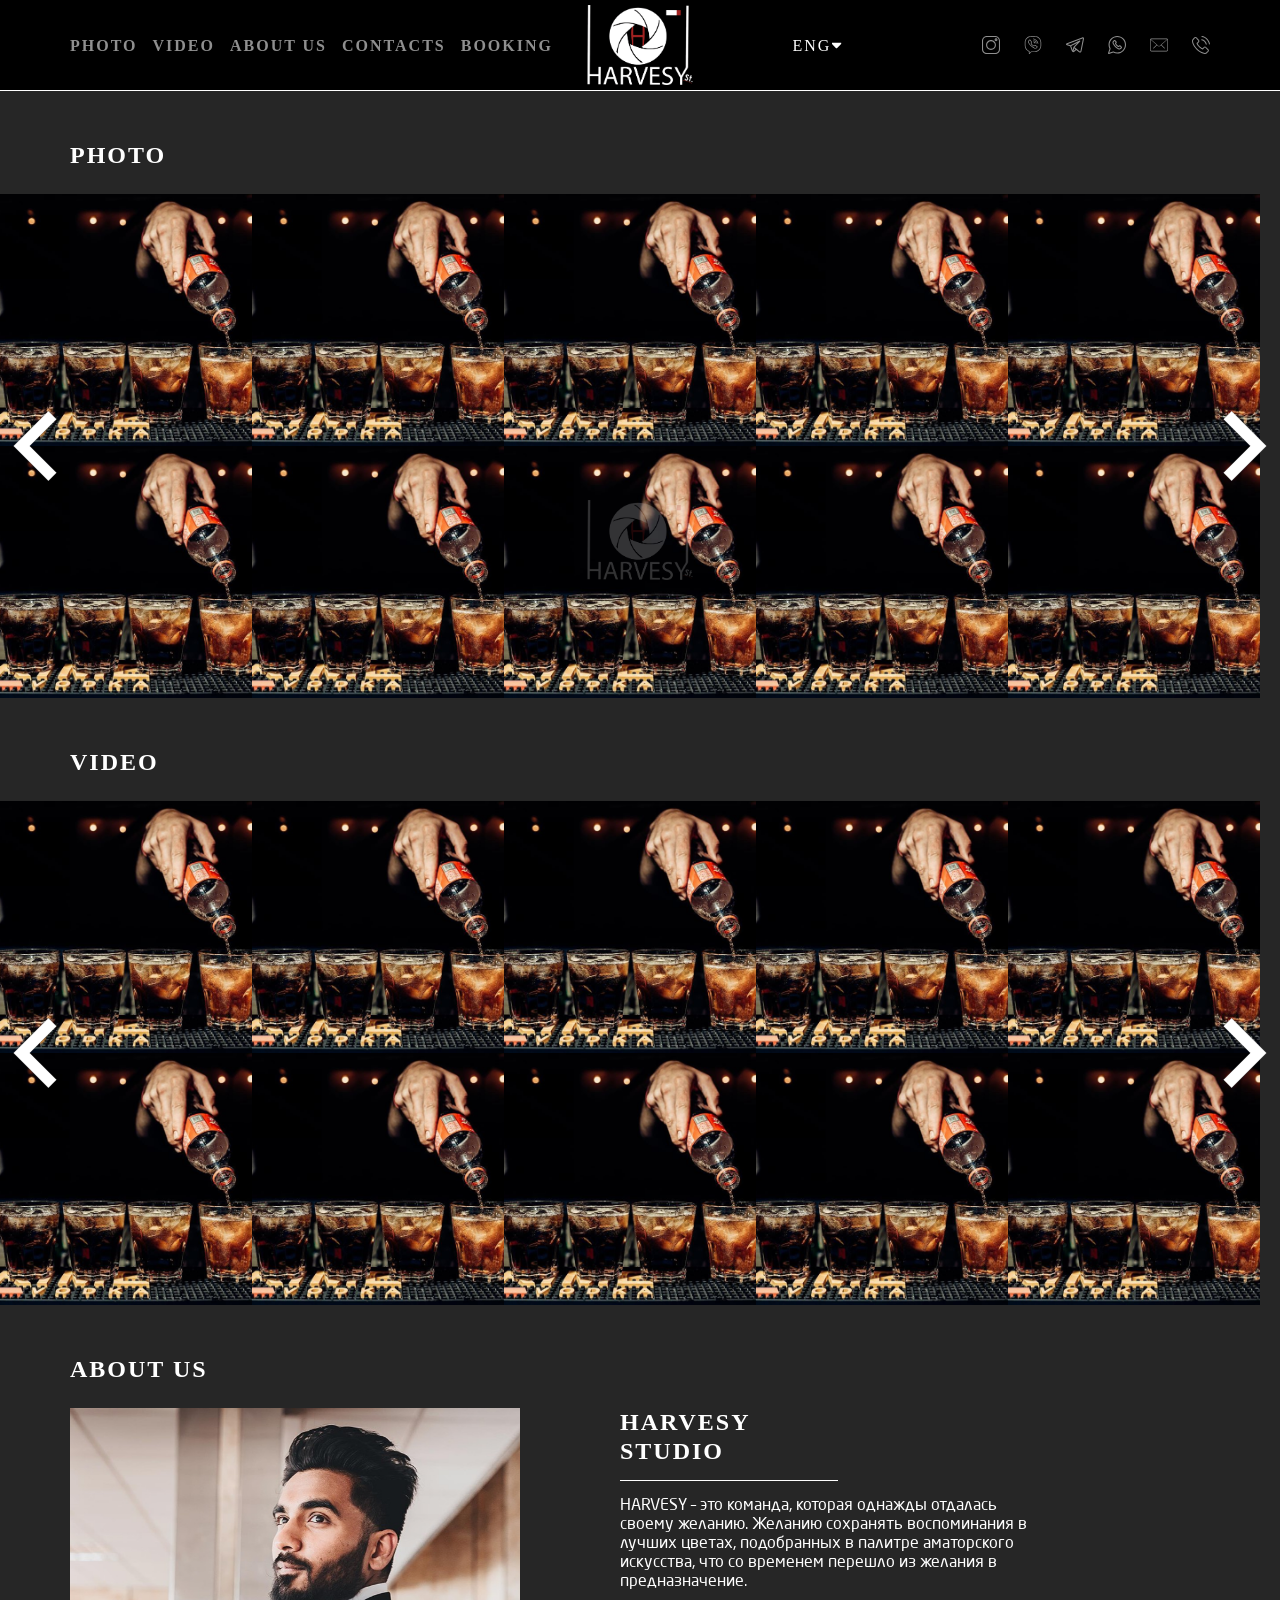
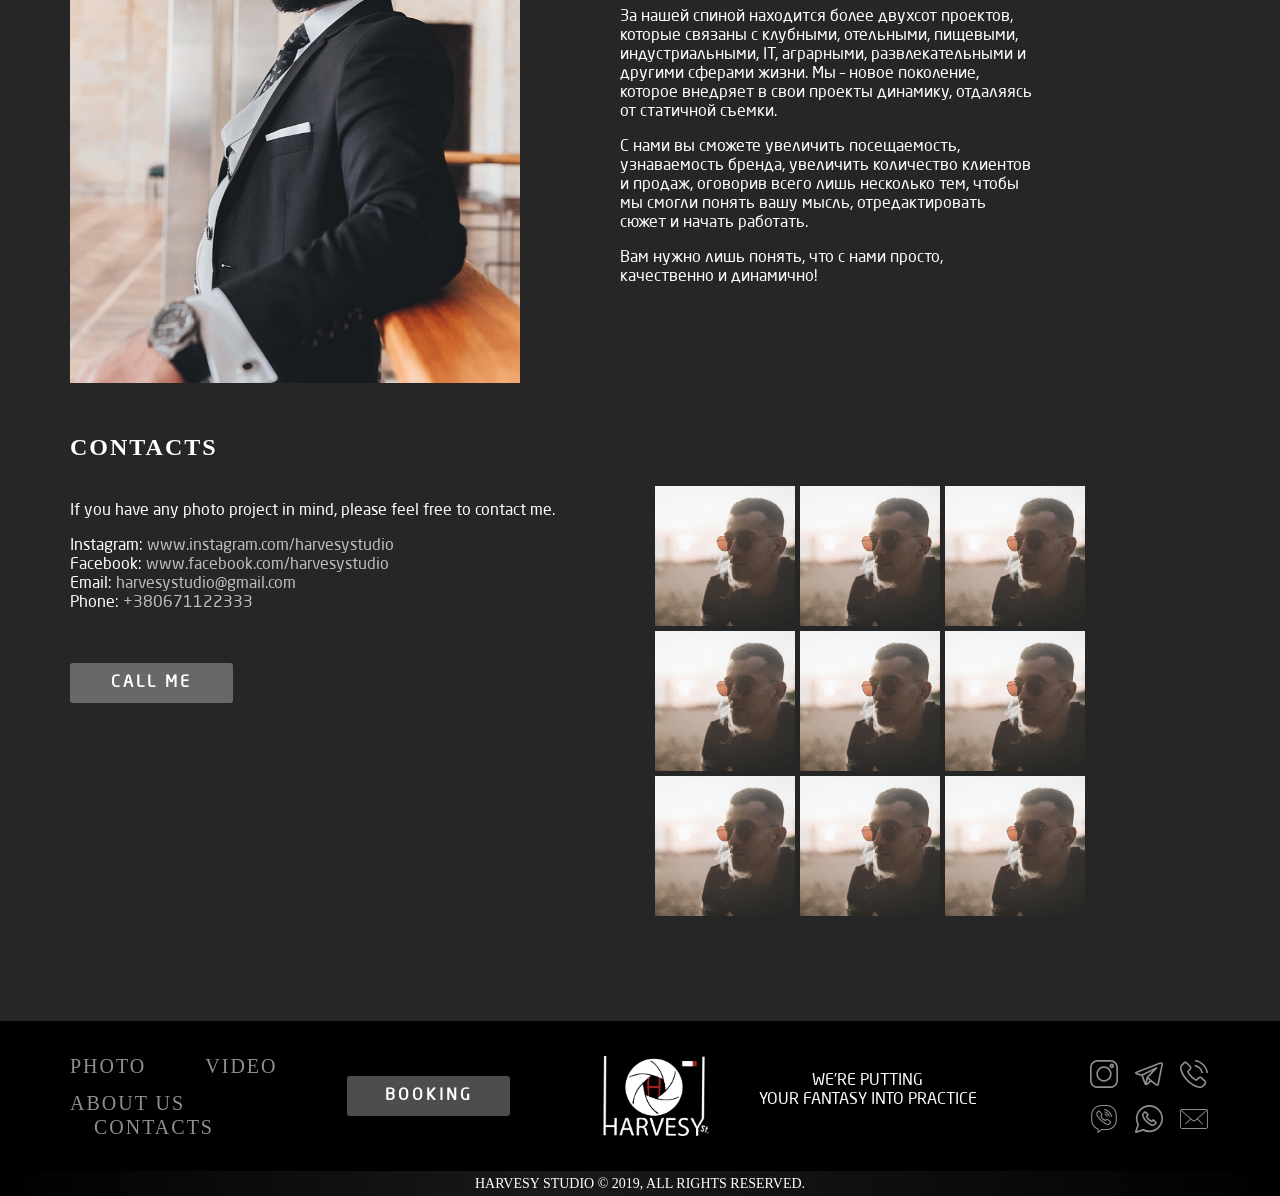
==== commit 07d13601: "animated logo" ====
--- a/index.html
+++ b/index.html
@@ -8,6 +8,9 @@
 	<meta name="viewport" content="width=device-width, initial-scale=1">
 </head>
 <body>
+
+	<img src="images/logo/logopng-2-01-invert.png" alt="Harvesy sudio logo" class="main-header__logo-img logo__image her">
+
 	<header class="main-header">
 		<div class="mobile-header">
 			<div class="container-fluid">
--- a/styles/style.css
+++ b/styles/style.css
@@ -1199,4 +1199,47 @@
   .main-footer__social-list-item:last-child {
     margin-right: 0;
   }
+}
+
+
+
+
+
+
+
+
+.her {
+  /*width: 476.2px;*/
+  /*height: 363.4px;*/
+  width: 105px;
+    height: 80px;
+  z-index: 999;
+  position: absolute;
+  top: 60%;
+  left: 50%;
+  transform: translate(-50%, -50%);
+  animation: toTop 1s;
+  transition: ease-in-out 1s; 
+    opacity: .2;
+}
+
+@keyframes toTop {
+  from {  
+    /*width: 476.2px;*/
+    /*height: 363.4px;*/
+    top: 60%;
+    left: 50%;
+    transform: translate(-50%, -50%);
+    transition: ease-in-out 1s;
+    opacity: .2;
+  }
+  to {
+    /*width: 105px;*/
+    /*height: 80px;*/
+    top: 0;
+    left: 50%;
+    transform: translate(-50%, 5px);
+    transition: ease-in-out 1s;
+    opacity: 1;
+  }
 }
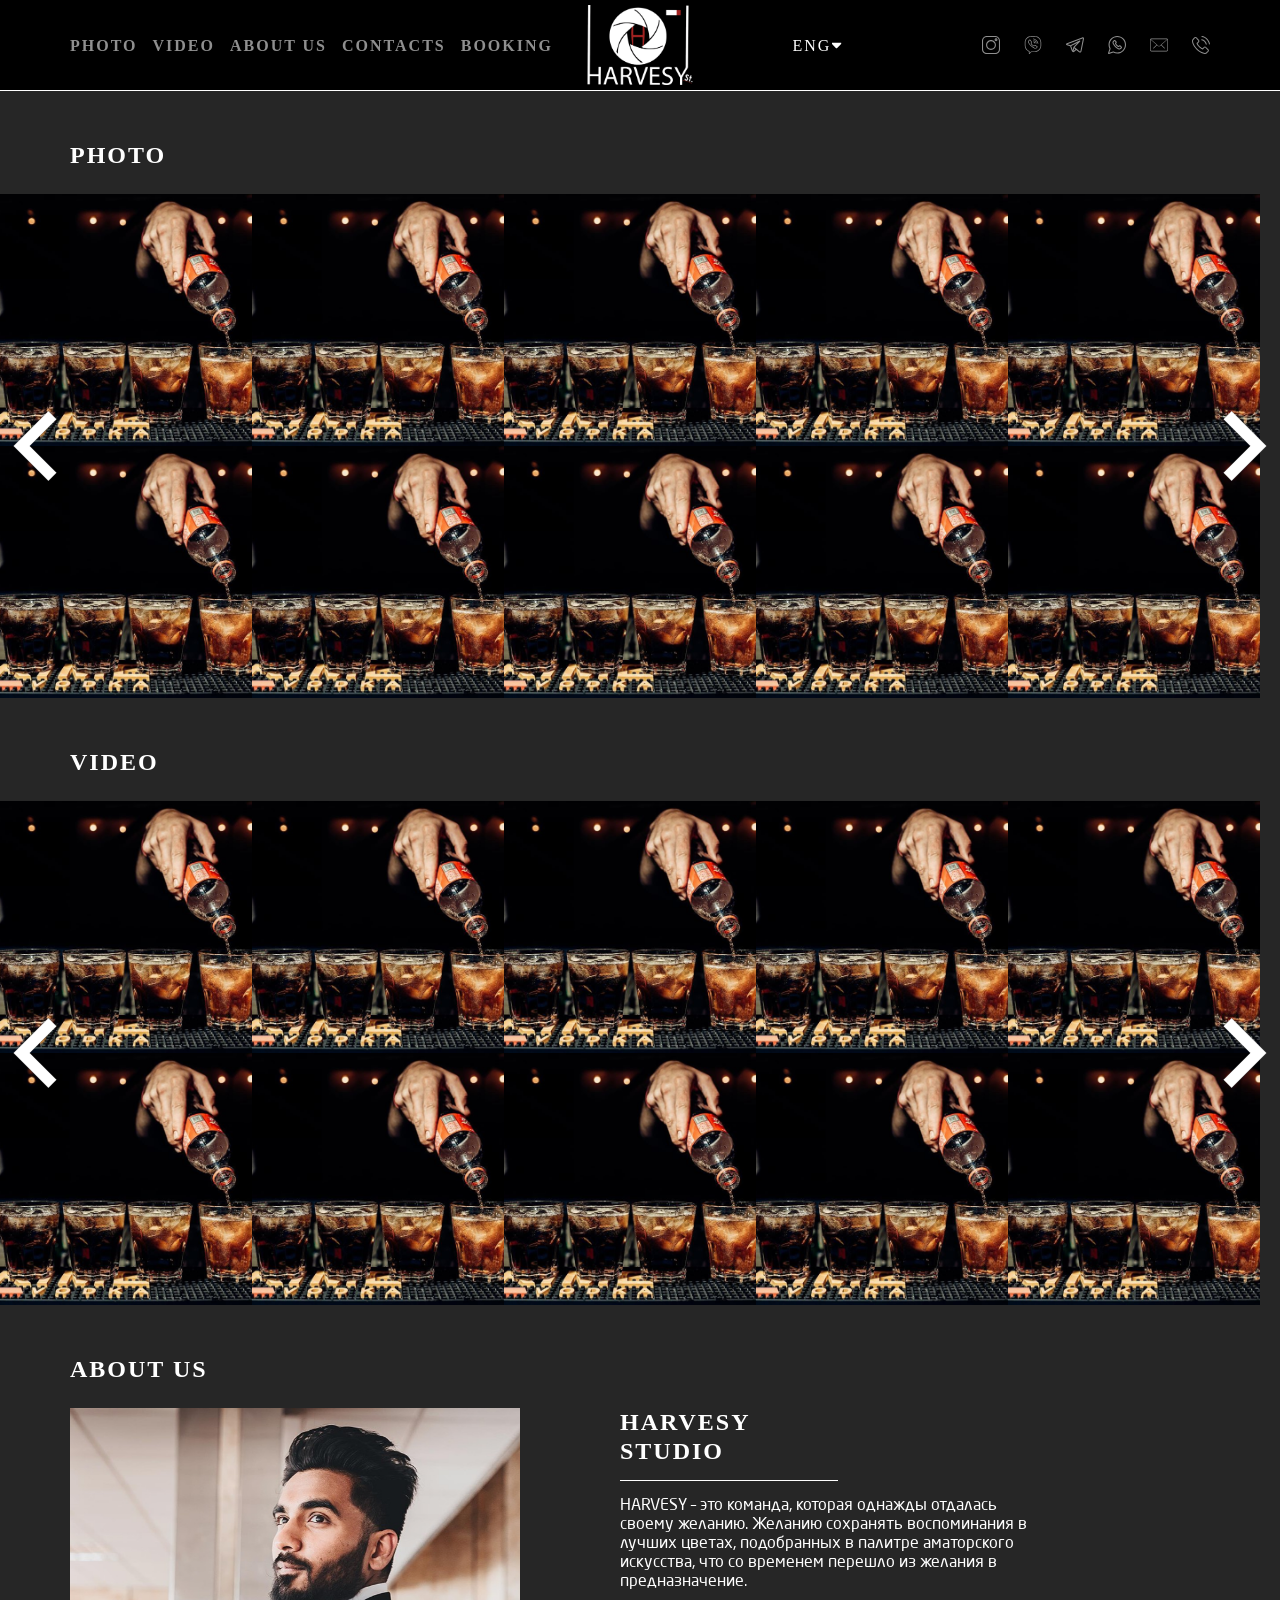
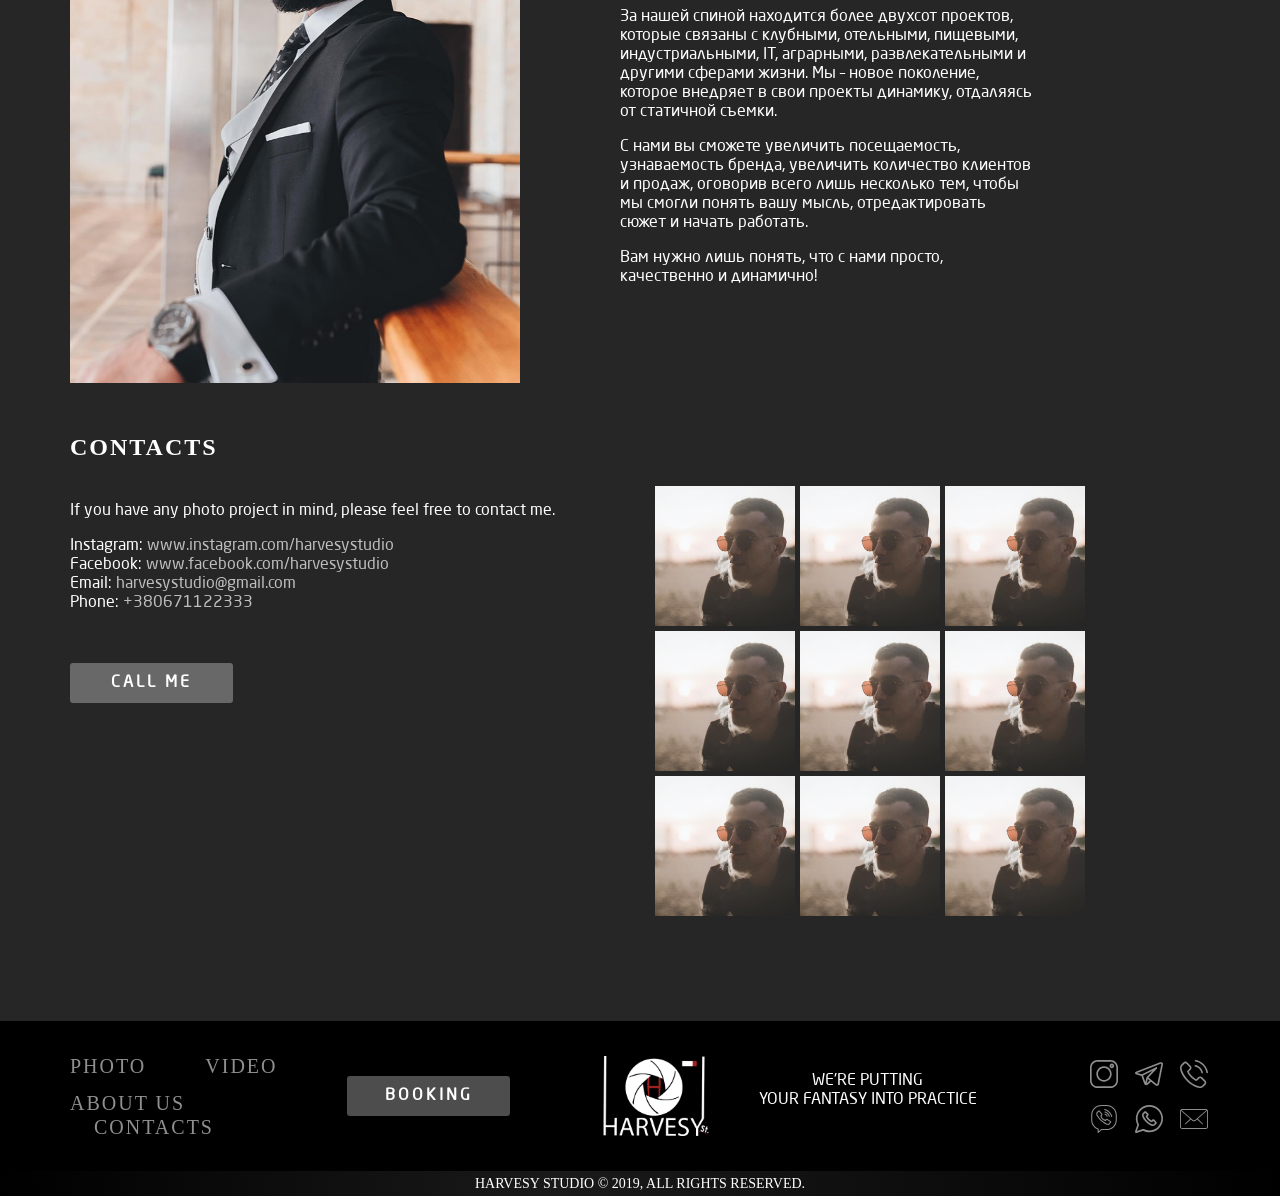
==== commit dda2d21d: "add header animations" ====
--- a/index.html
+++ b/index.html
@@ -8,8 +8,10 @@
 	<meta name="viewport" content="width=device-width, initial-scale=1">
 </head>
 <body>
-
+<!-- УдОли "ХЕР". И в ксс тоже -->
 	<img src="images/logo/logopng-2-01-invert.png" alt="Harvesy sudio logo" class="main-header__logo-img logo__image her">
+
+	<div class="overlay"></div>
 
 	<header class="main-header">
 		<div class="mobile-header">
@@ -24,27 +26,58 @@
   						</div>
 						</div>
 
-						<ul class="main-header__nav-menu disabled mobile-header__nav-menu">
-							<li class="main-header__nav-list-item">
-								<a href="#" class="main-header__nav-link">Photo</a> 
-							</li>
-							<li class="main-header__nav-list-item">
-								<a href="#" class="main-header__nav-link">Video</a> 
-							</li>
-							<li class="main-header__nav-list-item">
-								<a href="#" class="main-header__nav-link">About us</a> 
-							</li>
-							<li class="main-header__nav-list-item">
-								<a href="#" class="main-header__nav-link">Contacts</a> 
-							</li>
-							<li class="main-header__nav-list-item">
-								<a href="#" class="main-header__nav-link">Booking</a> 
-							</li>
-						</ul>
+						<div class="mobile-header__nav-container disabled">
+							<label class="lang-label lang-label--in-menu" for="lang-selelect">
+								<select name="lang" class="lang-select" id="lang-selelect">
+									<option value="" class="lang-option">
+										<a href="#" class="lang-choice">Eng</a>
+									</option>
+									<option value="" class="lang-option">
+										<a href="#" class="lang-choice">Ru</a>
+									</option>
+								</select>
+
+								<img src="images/icons/down-arrow.svg" class="lang-label__dropdown-img">
+							
+							</label>
+
+
+							<ul class="main-header__nav-menu mobile-header__nav-menu">
+								<li class="main-header__nav-list-item">
+									<a href="#" class="main-header__nav-link">Photo</a> 
+								</li>
+								<li class="main-header__nav-list-item">
+									<a href="#" class="main-header__nav-link">Video</a> 
+								</li>
+								<li class="main-header__nav-list-item">
+									<a href="#" class="main-header__nav-link">About us</a> 
+								</li>
+								<li class="main-header__nav-list-item">
+									<a href="#" class="main-header__nav-link">Contacts</a> 
+								</li>
+								<li class="main-header__nav-list-item">
+									<a href="#" class="main-header__nav-link booking">Booking</a> 
+								</li>
+							</ul>
+						</div>
 						
 						<a href="#" class="main-header__logo logo">
 							<img src="images/logo/logopng-2-01-invert.png" alt="Harvesy sudio logo" class="main-header__logo-img logo__image">
 						</a>
+
+							<label class="lang-label lang-label--disabled" for="lang-selelect">
+								<select name="lang" class="lang-select" id="lang-selelect">
+									<option value="" class="lang-option">
+										<a href="#" class="lang-choice">Eng</a>
+									</option>
+									<option value="" class="lang-option">
+										<a href="#" class="lang-choice">Ru</a>
+									</option>
+								</select>
+
+								<img src="images/icons/down-arrow.svg" class="lang-label__dropdown-img">
+							
+							</label>
 
 						<ul class="mobile-header__social-menu">
 					    <li class="mobile-header__social-open-list mobile-header__social-list">
@@ -260,7 +293,7 @@
 		<div class="container-fluid desktop-header">
 			<div class="row">
 				<nav class="main-header__navbar">
-					<ul class="main-header__nav-menu">
+					<ul class="main-header__nav-menu her2">
 						<li class="main-header__nav-list-item">
 							<a href="#" class="main-header__nav-link">Photo</a> 
 						</li>
@@ -274,7 +307,7 @@
 							<a href="#" class="main-header__nav-link">Contacts</a> 
 						</li>
 						<li class="main-header__nav-list-item">
-							<a href="#" class="main-header__nav-link">Booking</a> 
+							<a href="#" class="main-header__nav-link booking">Booking</a> 
 						</li>
 					</ul>
 
@@ -282,7 +315,7 @@
 						<img src="images/logo/logopng-2-01-invert.png" alt="Harvesy sudio logo" class="main-header__logo-img logo__image">
 					</a>
 
-					<label class="lang-label" for="lang-selelect">
+					<label class="lang-label her2" for="lang-selelect">
 						<select name="lang" class="lang-select" id="lang-selelect">
 							<option value="" class="lang-option">
 								<a href="#" class="lang-choice">Eng</a>
@@ -294,7 +327,7 @@
 						<img src="images/icons/down-arrow.svg" class="lang-label__dropdown-img">
 					</label>
 
-					<ul class="main-header__social-menu">
+					<ul class="main-header__social-menu her2">
 						<li class="main-header__social-menu-item">
 							<a href="#" class="main-header__social-link">
 								<svg class="social-img" viewBox="0 0 512.00096 512.00096" xmlns="http://www.w3.org/2000/svg"><path d="m373.40625 0h-234.8125c-76.421875 0-138.59375 62.171875-138.59375 138.59375v234.816406c0 76.417969 62.171875 138.589844 138.59375 138.589844h234.816406c76.417969 0 138.589844-62.171875 138.589844-138.589844v-234.816406c0-76.421875-62.171875-138.59375-138.59375-138.59375zm108.578125 373.410156c0 59.867188-48.707031 108.574219-108.578125 108.574219h-234.8125c-59.871094 0-108.578125-48.707031-108.578125-108.574219v-234.816406c0-59.871094 48.707031-108.578125 108.578125-108.578125h234.816406c59.867188 0 108.574219 48.707031 108.574219 108.578125zm0 0"/><path d="m256 116.003906c-77.195312 0-139.996094 62.800782-139.996094 139.996094s62.800782 139.996094 139.996094 139.996094 139.996094-62.800782 139.996094-139.996094-62.800782-139.996094-139.996094-139.996094zm0 249.976563c-60.640625 0-109.980469-49.335938-109.980469-109.980469 0-60.640625 49.339844-109.980469 109.980469-109.980469 60.644531 0 109.980469 49.339844 109.980469 109.980469 0 60.644531-49.335938 109.980469-109.980469 109.980469zm0 0"/><path d="m399.34375 66.285156c-22.8125 0-41.367188 18.558594-41.367188 41.367188 0 22.8125 18.554688 41.371094 41.367188 41.371094s41.371094-18.558594 41.371094-41.371094-18.558594-41.367188-41.371094-41.367188zm0 52.71875c-6.257812 0-11.351562-5.09375-11.351562-11.351562 0-6.261719 5.09375-11.351563 11.351562-11.351563 6.261719 0 11.355469 5.089844 11.355469 11.351563 0 6.257812-5.09375 11.351562-11.355469 11.351562zm0 0"/></svg>
@@ -827,7 +860,7 @@
 								</li>							
 							</ul>
 
-							<button class="button booking-btn">Booking</button>
+							<button class="button booking-btn booking">Booking</button>
 						</nav>
 						
 						<div class="main-footer__logo-and-slogan">
@@ -1054,53 +1087,51 @@
 			</div>
 	</footer>
 
-	<div class="background-popup" style="display: none;">
-		<div class="popup popup-box">
+	<div class="background-popup">
+	</div>
+		<div class="booking-popup popup-box">
 			<button class="close-btn"></button>
-			<form action="" class="popup__form">
+			<form action="#" method="POST" class="popup__form booking-popup__form">				
+				<label class="popup__label">
+					Your  name
+					<input class="popup__input" type="text" placeholder="Viktor">
+				</label>
+
 				<label class="popup__label">
 					Your phone number
 					<input class="popup__input popup__input--tel" type="tel" placeholder="+380671122333" required="true">
 				</label>
 
 				<label class="popup__label">
-					Your  name
-					<input class="popup__input" type="text" placeholder="Viktor">
+					Your email
+					<input class="popup__input popup__input--email" type="email" placeholder="example@gmail.com" required="true">
+				</label>
+
+				<label class="popup__label">
+					Job description
+					<textarea class="popup__input popup__input--textarea" placeholder="A brief description of the service you would like to receive"></textarea>
 				</label>
 
 				<input type="submit" value="Send" class="button popup__submit-btn">
 			</form>
 		</div>
-	</div>
-
-	<div class="background-popup" style="display: none;">
-		<div class="booking-popup popup-box">
+
+		<div class="callback-popup popup-box">
 			<button class="close-btn"></button>
-			<form action="#" class="popup__form">				
+			<form action="" method="POST" class="popup__form">
+				<label class="popup__label">
+					Your phone number
+					<input class="popup__input popup__input--tel" type="tel" placeholder="+380671122333" required="true">
+				</label>
+
 				<label class="popup__label">
 					Your  name
 					<input class="popup__input" type="text" placeholder="Viktor">
 				</label>
 
-				<label class="popup__label">
-					Your phone number
-					<input class="popup__input popup__input--tel" type="tel" placeholder="+380671122333" required="true">
-				</label>
-
-				<label class="popup__label">
-					Your email
-					<input class="popup__input popup__input--email" type="email" placeholder="example@gmail.com" required="true">
-				</label>
-
-				<label class="popup__label">
-					Job description
-					<textarea class="popup__input popup__input--textarea" placeholder="A brief description of the service you would like to receive"></textarea>
-				</label>
-
 				<input type="submit" value="Send" class="button popup__submit-btn">
 			</form>
 		</div>
-	</div>
 
 	<script src="main.js"></script>
 </body>
--- a/styles/style.css
+++ b/styles/style.css
@@ -120,6 +120,7 @@
   display: block;
   width: 105px;
   height: 80px;
+  opacity: 0;
 }
 
 .logo__image {
@@ -685,7 +686,7 @@
 }
 
 .popup-box {
-  position: absolute;
+  position: fixed;
   top: 50%;
   left: 50%;
   transform: translate(-50%, -50%);
@@ -693,6 +694,9 @@
   min-height: 220px;
   background: #5F5F5F;
   border-radius: 5px;
+  visibility: hidden;
+  opacity: 0;
+  z-index: 999;
 }
 
 .close-btn {
@@ -713,12 +717,16 @@
 }
 
 .popup__form {
-  min-height: 500px;
+  min-height: 220px;
   width: 100%;
   display: flex;
   flex-direction: column;
   justify-content: space-evenly;
   padding: 24px;
+}
+
+.booking-popup__form {
+  min-height: 500px;
 }
 
 .popup__label {
@@ -796,7 +804,30 @@
 .mobile-header__nav-menu {
   height: 0;
   visibility: hidden;
+  transition: ease-in .2s;
+  opacity: 0;
+}
+
+.opacity {
+  opacity: 1 !important;
+}
+
+.mobile-header__nav-container {
+  visibility: hidden;
+  height: 0;
+  width: 100%;
+  position: absolute;
+  top: 5.7rem;
+  background: #000;
+  z-index: 999;
   transition: ease-in .6s;
+}
+
+.visible {
+  visibility: visible !important;
+  transition: ease-in .6s;
+  /*height: 247px;*/
+  opacity: 1;
 }
 
 .animated {
@@ -818,16 +849,6 @@
   top: 50%;
   left: 2rem;
   transform: translate(0, -50%);
-}
-
-.mobile-header__hamburger-btn {
-  padding: 0;
-  background: transparent url(../images/icons/hamburger-menu.svg) center no-repeat;
-  background-size: cover;
-  width: 30px;
-  height: 30px;
-  border: none;
-  cursor: pointer;
 }
 
 .mobile-header__social-menu--open-btn {
@@ -1002,10 +1023,10 @@
   .main-header__nav-menu {
     flex-direction: column;
     width: 100%;
-    position: absolute;
-    top: 5.7rem;
+    /*position: absolute;*/
+    /*top: 5.7rem;*/
     background: #000;
-    z-index: 999;
+    /*z-index: 999;*/
     align-items: center;
     /*padding: 2rem;*/
   }
@@ -1052,6 +1073,10 @@
   .social-img {
     fill: #fff;
   }
+
+  .lang-label--in-menu {
+    display: none;
+  }
 }
 
 @media screen and (max-width: 1024px) {
@@ -1180,6 +1205,24 @@
   .contacts__info-box {
     margin-right: 0;
   }
+
+  .lang-label--disabled {
+    display: none;
+  }
+
+  .lang-label--in-menu {
+    display: flex;
+    background-color: rgba(255, 255, 255, 0.3);
+    top: 10%;
+    left: 33%;
+    opacity: 0;
+    transition: ease-in-out .3s;
+    visibility: hidden;
+  }
+
+  .mobile-header__nav-menu {
+    margin-top: 24px;
+  }
 }
 
 @media screen and (max-width: 380px) {
@@ -1209,24 +1252,51 @@
 
 
 .her {
-  /*width: 476.2px;*/
-  /*height: 363.4px;*/
+  width: 476.2px;
+  height: 363.4px;
   width: 105px;
     height: 80px;
-  z-index: 999;
+  z-index: 99999;
   position: absolute;
   top: 60%;
   left: 50%;
   transform: translate(-50%, -50%);
-  animation: toTop 1s;
+  animation: toTop 2s;
   transition: ease-in-out 1s; 
     opacity: .2;
 }
 
+.her2 {
+  opacity: 0;
+  transition: ease-in .6s;
+}
+
+.her3 {
+  opacity: 1;
+  transition: ease-in .6s;
+}
+
+.overlay {
+  background: #000;
+  animation: opacity 2s;
+  transition: ease-in-out 1s; 
+  position: fixed;
+  top: 0;
+  left: 0;
+  right: 0;
+  bottom: 0;
+  z-index: 9999;
+}
+
+@keyframes opacity {
+  from {opacity: 1;}
+  to { opacity: 0;}
+}
+
 @keyframes toTop {
   from {  
-    /*width: 476.2px;*/
-    /*height: 363.4px;*/
+    width: 476.2px;
+    height: 363.4px;
     top: 60%;
     left: 50%;
     transform: translate(-50%, -50%);
@@ -1234,12 +1304,26 @@
     opacity: .2;
   }
   to {
-    /*width: 105px;*/
-    /*height: 80px;*/
+    width: 105px;
+    height: 80px;
     top: 0;
     left: 50%;
     transform: translate(-50%, 5px);
     transition: ease-in-out 1s;
     opacity: 1;
   }
-}+}
+
+.background-popup {
+  /*display: none;*/
+  visibility: hidden;
+  opacity: 0;
+  transition: ease-in-out .3s;
+}
+
+.block {
+/*  display: block;*/
+  visibility: visible;
+  opacity: 1;
+  transition: ease-in-out .6s;
+}
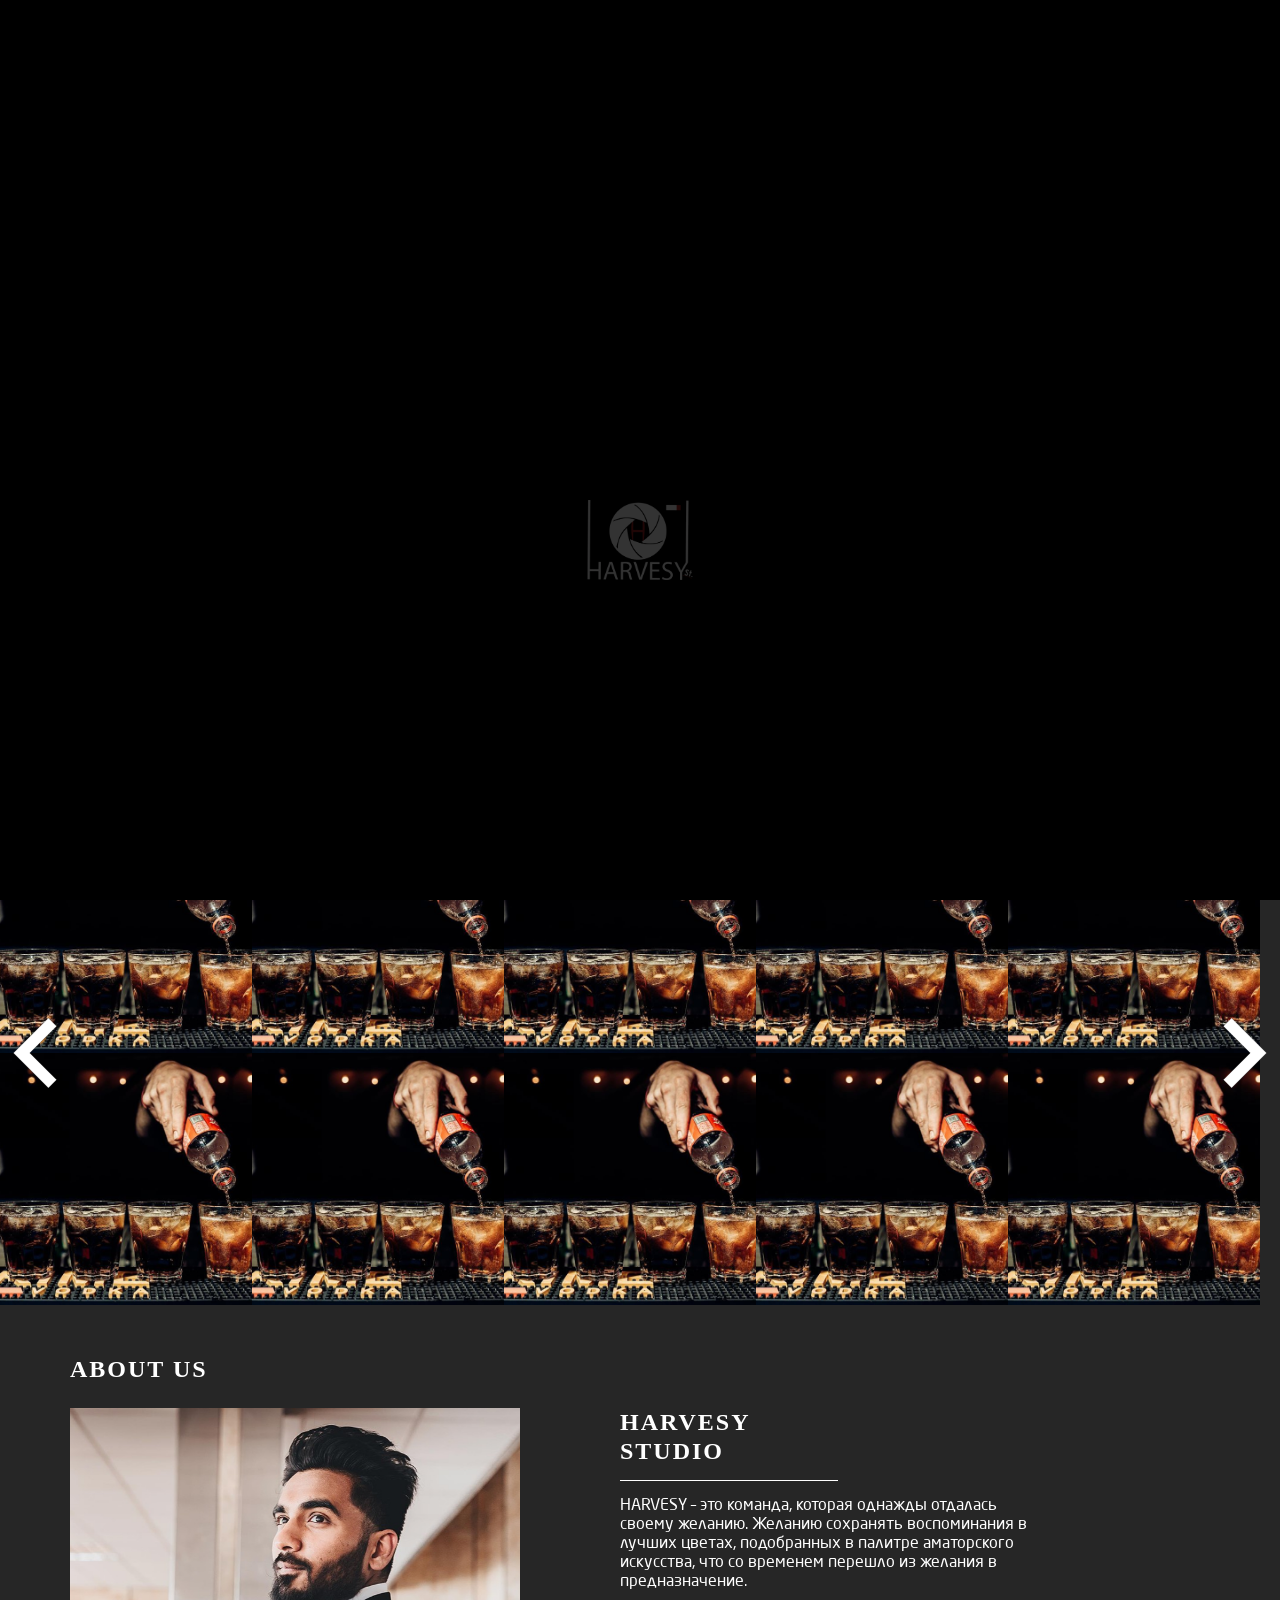
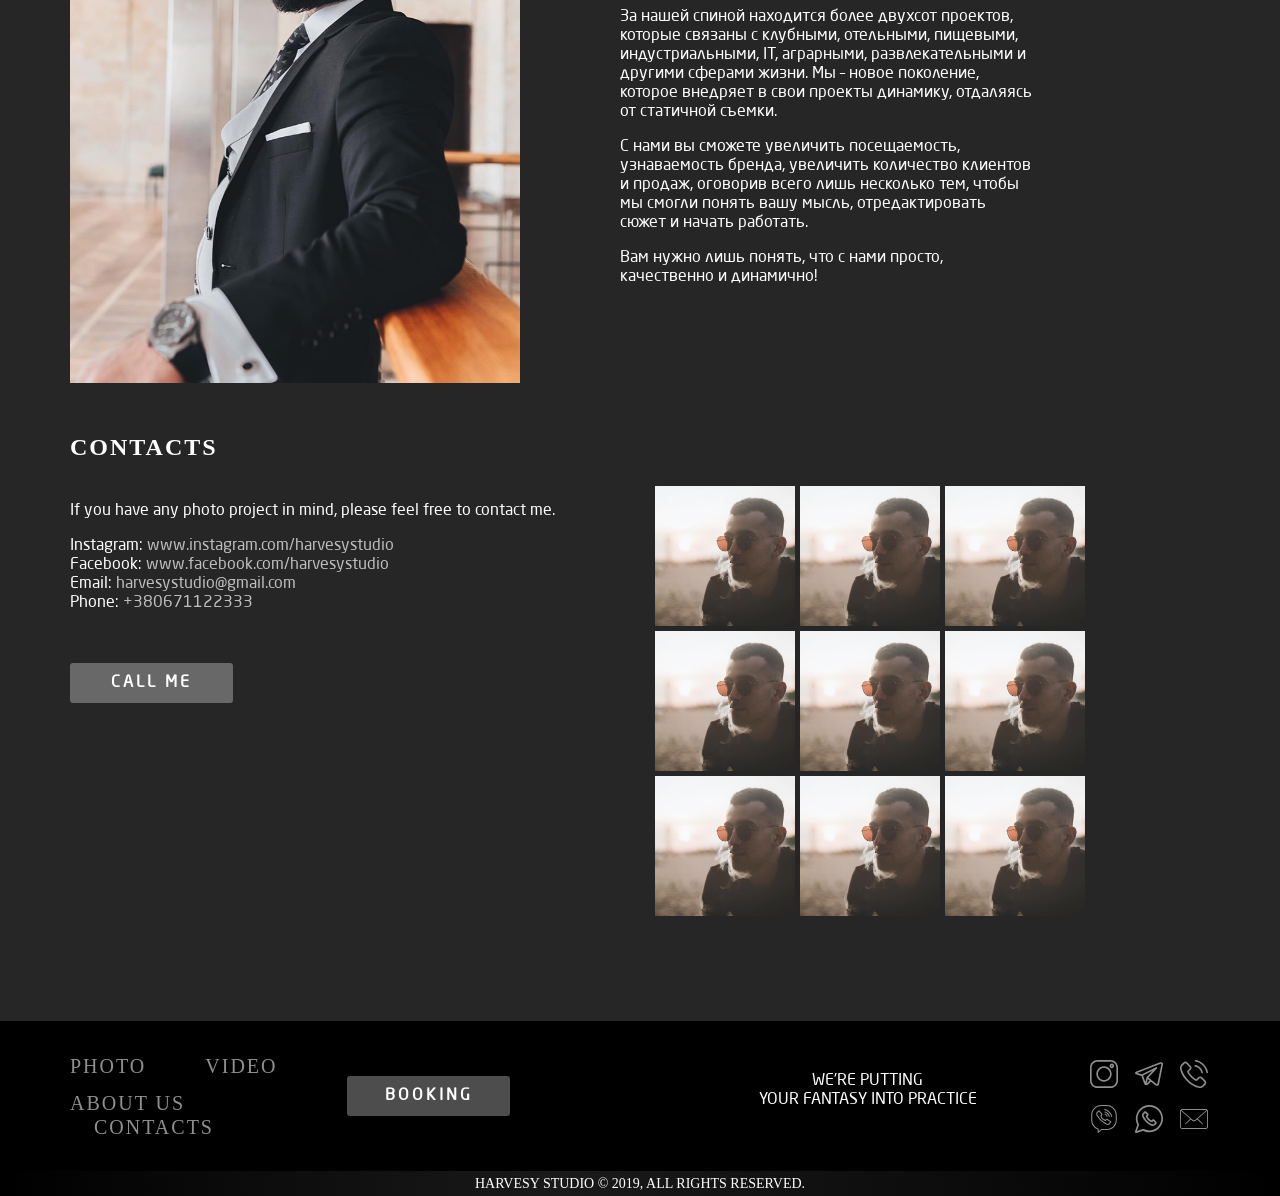
==== commit cc25f454: "created wp theme" ====
--- a/index.html
+++ b/index.html
@@ -3,14 +3,13 @@
 <head>
 	<meta charset="UTF-8">
 	<title>Harvesy</title>
-	<link rel="stylesheet" href="styles/bootstrap-grid.min.css">
-	<link rel="stylesheet" href="styles/style.css">
+	<link rel="stylesheet" href="css/bootstrap-grid.min.css">
+	<link rel="stylesheet" href="css/style.css">
 	<meta name="viewport" content="width=device-width, initial-scale=1">
 </head>
 <body>
-<!-- УдОли "ХЕР". И в ксс тоже -->
-	<img src="images/logo/logopng-2-01-invert.png" alt="Harvesy sudio logo" class="main-header__logo-img logo__image her">
-
+
+	<img src="images/logo/logopng-2-01-invert.png" alt="Harvesy sudio logo" class="logo__image loader-logo">
 	<div class="overlay"></div>
 
 	<header class="main-header">
@@ -61,8 +60,8 @@
 							</ul>
 						</div>
 						
-						<a href="#" class="main-header__logo logo">
-							<img src="images/logo/logopng-2-01-invert.png" alt="Harvesy sudio logo" class="main-header__logo-img logo__image">
+						<a href="#" class="logo">
+							<img src="images/logo/logopng-2-01-invert.png" alt="Harvesy sudio logo" class="logo__image">
 						</a>
 
 							<label class="lang-label lang-label--disabled" for="lang-selelect">
@@ -293,7 +292,7 @@
 		<div class="container-fluid desktop-header">
 			<div class="row">
 				<nav class="main-header__navbar">
-					<ul class="main-header__nav-menu her2">
+					<ul class="main-header__nav-menu loader-content-hidden">
 						<li class="main-header__nav-list-item">
 							<a href="#" class="main-header__nav-link">Photo</a> 
 						</li>
@@ -311,11 +310,11 @@
 						</li>
 					</ul>
 
-					<a href="#" class="main-header__logo logo">
-						<img src="images/logo/logopng-2-01-invert.png" alt="Harvesy sudio logo" class="main-header__logo-img logo__image">
+					<a href="#" class="logo">
+						<img src="images/logo/logopng-2-01-invert.png" alt="Harvesy sudio logo" class="logo__image">
 					</a>
 
-					<label class="lang-label her2" for="lang-selelect">
+					<label class="lang-label loader-content-hidden" for="lang-selelect">
 						<select name="lang" class="lang-select" id="lang-selelect">
 							<option value="" class="lang-option">
 								<a href="#" class="lang-choice">Eng</a>
@@ -327,7 +326,7 @@
 						<img src="images/icons/down-arrow.svg" class="lang-label__dropdown-img">
 					</label>
 
-					<ul class="main-header__social-menu her2">
+					<ul class="main-header__social-menu loader-content-hidden">
 						<li class="main-header__social-menu-item">
 							<a href="#" class="main-header__social-link">
 								<svg class="social-img" viewBox="0 0 512.00096 512.00096" xmlns="http://www.w3.org/2000/svg"><path d="m373.40625 0h-234.8125c-76.421875 0-138.59375 62.171875-138.59375 138.59375v234.816406c0 76.417969 62.171875 138.589844 138.59375 138.589844h234.816406c76.417969 0 138.589844-62.171875 138.589844-138.589844v-234.816406c0-76.421875-62.171875-138.59375-138.59375-138.59375zm108.578125 373.410156c0 59.867188-48.707031 108.574219-108.578125 108.574219h-234.8125c-59.871094 0-108.578125-48.707031-108.578125-108.574219v-234.816406c0-59.871094 48.707031-108.578125 108.578125-108.578125h234.816406c59.867188 0 108.574219 48.707031 108.574219 108.578125zm0 0"/><path d="m256 116.003906c-77.195312 0-139.996094 62.800782-139.996094 139.996094s62.800782 139.996094 139.996094 139.996094 139.996094-62.800782 139.996094-139.996094-62.800782-139.996094-139.996094-139.996094zm0 249.976563c-60.640625 0-109.980469-49.335938-109.980469-109.980469 0-60.640625 49.339844-109.980469 109.980469-109.980469 60.644531 0 109.980469 49.339844 109.980469 109.980469 0 60.644531-49.335938 109.980469-109.980469 109.980469zm0 0"/><path d="m399.34375 66.285156c-22.8125 0-41.367188 18.558594-41.367188 41.367188 0 22.8125 18.554688 41.371094 41.367188 41.371094s41.371094-18.558594 41.371094-41.371094-18.558594-41.367188-41.371094-41.367188zm0 52.71875c-6.257812 0-11.351562-5.09375-11.351562-11.351562 0-6.261719 5.09375-11.351563 11.351562-11.351563 6.261719 0 11.355469 5.089844 11.355469 11.351563 0 6.257812-5.09375 11.351562-11.355469 11.351562zm0 0"/></svg>
--- a/css/style.css
+++ b/css/style.css
@@ -0,0 +1,1329 @@
+/*@-webkit-keyframes zoomOutUp {
+  40% {
+    opacity: 1;
+    -webkit-transform: scale3d(0.475, 0.475, 0.475) translate3d(0, 60px, 0);
+    transform: scale3d(0.475, 0.475, 0.475) translate3d(0, 60px, 0);
+    -webkit-animation-timing-function: cubic-bezier(0.55, 0.055, 0.675, 0.19);
+    animation-timing-function: cubic-bezier(0.55, 0.055, 0.675, 0.19);
+  }
+
+  to {
+    opacity: 0;
+    -webkit-transform: scale3d(0.1, 0.1, 0.1) translate3d(0, -2000px, 0);
+    transform: scale3d(0.1, 0.1, 0.1) translate3d(0, -2000px, 0);
+    -webkit-transform-origin: center bottom;
+    transform-origin: center bottom;
+    -webkit-animation-timing-function: cubic-bezier(0.175, 0.885, 0.32, 1);
+    animation-timing-function: cubic-bezier(0.175, 0.885, 0.32, 1);
+  }
+}
+
+@keyframes zoomOutUp {
+  40% {
+    opacity: 1;
+    -webkit-transform: scale3d(0.475, 0.475, 0.475) translate3d(0, 60px, 0);
+    transform: scale3d(0.475, 0.475, 0.475) translate3d(0, 60px, 0);
+    -webkit-animation-timing-function: cubic-bezier(0.55, 0.055, 0.675, 0.19);
+    animation-timing-function: cubic-bezier(0.55, 0.055, 0.675, 0.19);
+  }
+
+  to {
+    opacity: 0;
+    -webkit-transform: scale3d(0.1, 0.1, 0.1) translate3d(0, -2000px, 0);
+    transform: scale3d(0.1, 0.1, 0.1) translate3d(0, -2000px, 0);
+    -webkit-transform-origin: center bottom;
+    transform-origin: center bottom;
+    -webkit-animation-timing-function: cubic-bezier(0.175, 0.885, 0.32, 1);
+    animation-timing-function: cubic-bezier(0.175, 0.885, 0.32, 1);
+  }
+}
+
+.zoomOutUp {
+  -webkit-animation-name: zoomOutUp;
+  animation-name: zoomOutUp;
+}*/
+
+html {
+  box-sizing: border-box;
+}
+
+*, *::before, *::after {
+  box-sizing: inherit;
+}
+
+body {
+  margin: 0;
+  padding: 0;
+  background-color: #262626;
+}
+
+@font-face {
+  font-family: NeoSans;
+  src:url(../fonts/NeoSansPro-Regular.woff);
+}
+
+@font-face {
+  font-family: 'Myriad';
+  src:url('../fonts/MyriadPro-Semibold.woff');
+}
+
+.main-header {
+  background-color: #000;
+  min-height: 90px;
+  width: 100%;
+  border-bottom: 1px solid #fff;
+}
+
+.main-header__navbar {
+  width: 100%;
+  min-height: 90px;
+  display: flex;
+  justify-content: space-between;
+  align-items: center;
+  padding: 0 70px;
+  position: relative;
+}
+
+.main-header__nav-menu {
+  margin: 0;
+  padding: 0;
+  display: flex;
+}
+
+.main-header__nav-list-item {
+  list-style-type: none;
+  margin-right: 15px;
+}
+
+.main-header__nav-list-item:last-child {
+  margin-right: 0;
+}
+
+.main-header__nav-link {
+  text-decoration: none;
+  text-transform: uppercase;
+  font-family: Myriad;
+  font-weight: 600;
+  font-size: 16px;
+  line-height: 19px;
+  letter-spacing: 2px;
+  color: #8F8F8F;
+  transition: ease-in-out .3s;
+}
+
+.main-header__nav-link:hover {
+  color: #fff;
+  transition: ease-in-out .3s;
+}
+
+.logo {
+  display: block;
+  width: 105px;
+  height: 80px;
+  opacity: 0;
+}
+
+.logo__image {
+  width: 100%;
+  height: 100%;
+}
+
+.main-header .logo {
+  position: absolute;
+  top: 50%;
+  left: 50%;
+  transform: translate(-50%, -50%);
+}
+
+.lang-label {
+  position: absolute;
+  top: 50%;
+  left: 60%;
+  transform: translate(50%, -50%);
+  display: flex;
+  align-items: center;
+  cursor: pointer;
+  background-image: url(../images/icons/down-arrow.svg);
+}
+
+.lang-label__dropdown-img {
+  display: block;
+  width: 10px;
+  height: 10px;
+}
+
+.lang-select {
+  -moz-appearance: none;
+  -webkit-appearance: none;
+  appearance: none;
+  background-color: transparent;
+  color: #fff;
+  border: none;
+  letter-spacing: 2px;
+  font-family: Myriad;
+  font-size: 16px;
+  letter-spacing: 2px;
+  text-transform: uppercase;
+  cursor: pointer;
+}
+
+.lang-option {
+  color: #fff;
+  text-transform: uppercase;
+  font-family: Myriad;
+  font-size: 16px;
+  text-transform: uppercase;
+}
+
+.main-header__social-menu {
+  margin: 0;
+  padding: 0;
+  display: flex;
+}
+
+.main-header__social-menu-item {
+  list-style-type: none;
+  margin-right: 24px;
+}
+
+.main-header__social-menu-item:last-child {
+  margin-right: 0;
+}
+
+.main-header__social-link {
+  text-decoration: none;
+  display: block;
+  width: 18px;
+  height: 18px;
+}
+
+.social-img {
+  width: 100%;
+  height: 100%;
+  fill: #8F8F8F;
+  transition: ease-in-out .4s;
+}
+
+.social-img:hover {
+  fill: #FFF;
+  transition: ease-in-out .4s;
+}
+
+.secondary-title {
+  font-family: Myriad;
+  font-weight: bold;
+  font-size: 24px;
+  line-height: 29px;
+  letter-spacing: 2px;
+  text-transform: uppercase;
+  color: #FFFFFF;
+  margin: 0;
+  margin-left: 70px;
+  margin-bottom: 24px;
+}
+
+.tertinary-title {
+  font-family: Myriad;
+  font-weight: bold;
+  font-size: 24px;
+  line-height: 29px;
+  letter-spacing: 2px;
+  text-transform: uppercase;
+  color: #FFFFFF;
+  margin: 0;
+}
+
+.gallery {
+  padding-top: 50px;
+  position: relative;
+  overflow: hidden;
+}
+
+.gallery__slider {
+  display: flex;
+  flex-wrap: wrap;
+  position: relative;
+}
+
+.gallery__slider-img-box {
+  width: 252px;
+  height: 252px;
+  overflow: hidden;
+  position: relative;
+  transition: ease-in-out .4s;
+}
+
+.gallery__slider-img-link {
+  display: block;
+  width: 100%;
+  height: 100%;
+  position: relative;
+  transition: ease-in .4s;
+}
+
+
+.gallery__slider-image {
+  width: 100%;
+  height: 100%;
+  object-fit: cover;
+  transition: ease-in .4s;
+}
+
+.gallery__slider-img-link:hover {
+  transform: scale(1.1);
+  transition: ease-in .4s;
+  object-fit: cover;
+  position: relative;
+}
+
+.gallery__slider-img-link:focus {
+  transform: scale(1.1);
+  transition: ease-in .4s;
+  object-fit: cover;
+  position: relative;
+}
+
+.gallery__slider-img-link::before {
+  content: '';
+  position: absolute;
+  top: 0;
+  bottom: 0;
+  right: 0;
+  left: 0;
+  background-color: rgba(0, 0, 0, 0.5);
+  opacity: 0;
+  transition: ease-in .4s;
+}
+
+.gallery__slider-img-link:hover::before {
+  opacity: .8;
+  transition: ease-in .4s;
+}
+
+.gallery__slider-img-btn--hover {
+  display: none;
+  position: absolute;
+  top: 0;
+  bottom: 0;
+  right: 0;
+  left: 0;
+  flex-direction: column;
+  text-align: center;
+  justify-content: space-around;
+  padding: 23px 23px;
+  transition: ease-in-out .4s;
+}
+
+.gallery__slider-img-link:hover > .gallery__slider-img-btn--hover {
+  display: flex;
+  transition: ease-in-out .4s;
+}
+
+.photo-gallery__opening-button,
+.video-gallery__opening-button {
+  margin: 0;
+  padding: 0;
+  background: transparent url(../images/icons/plus-zoom.svg) center;
+  background-size: cover;
+  width: 50px;
+  height: 50px;
+  border: none;
+  position: absolute;
+  left: 50%;
+  top: 50%;
+  transform: translate(-50%, -50%);
+  cursor: pointer;
+  transition: ease-in-out .4s;
+}
+
+.video-gallery__opening-button {
+  background: transparent url(../images/icons/play-button.svg) center;
+}
+
+.gallery__slider-navigation {
+  position: absolute;
+  top: 50%;
+  left: 50%;
+  transform: translate(-50%, -50%);
+  width: 100%;
+  display: flex;
+  justify-content: space-between;
+}
+
+.arrow {
+  margin: 0;
+  padding: 0;
+  border: none;
+  width: 70px;
+  height: 70px;
+  background: transparent url(../images/icons/arrow-right.svg) center;
+  background-size: cover;
+  cursor: pointer;
+}
+
+.arrow:focus {
+  border: 1px dotted #fff;
+}
+
+.gallery__slider-nav-arrow-left {
+  transform: rotate(180deg);
+}
+
+.gallery__slider-nav-arrow-left::before,
+.gallery__slider-nav-arrow-right::before {
+  content: '';
+  height: 400px;
+  width: 200px;
+  background: rgba(255,255,255, 0.3);
+  display: block;
+  position: absolute;
+  top: 50%;
+  transform: translate(0, -50%);
+  border-radius: 20em 0 0 20em;
+  transition: ease-in-out .6s;
+  overflow: hidden;
+  visibility: hidden;
+  opacity: 0;
+}
+
+.gallery__slider-nav-arrow-left::before {
+  left: -70px;
+}
+
+.gallery__slider-nav-arrow-right::before {
+  right: -50px;
+ }
+
+.gallery__slider-nav-arrow-left:hover::before,
+.gallery__slider-nav-arrow-right:hover::before {
+  visibility: visible;
+  transition: ease-in-out .6s;
+  opacity: 1;
+}
+
+.section-padding {
+  padding-top: 50px;
+}
+
+.box-padding {
+  padding: 0 70px;
+}
+
+.about-us__content-box {
+  display: flex;
+  justify-content: space-between;
+  width: 100%;
+}
+
+.about-us__carousel-container {
+  display: flex;
+  transition: transform .5s;
+  will-change: transform;
+  position: relative;
+  z-index: 1;
+  /*height: 100%;*/
+}
+
+.about-us__carousel-item {
+  width: 450px;
+  height: 575px;
+}
+
+.about-us__carousel-item img {
+  width: 100%;
+  height: 100%;
+  object-fit: cover;
+}
+
+.about-us__desc-title {
+  padding-bottom: 14px;
+  border-bottom: 1px solid #fff;
+  width: 218.1px;
+}
+
+.about-us__description {
+  width: 100%;
+  margin-left: 100px;
+}
+
+.about-us__desc-text-box {
+  width: 70%;
+}
+
+.about-us__desc-text-box p {
+  font-family: NeoSans;
+  font-size: 16px;
+  line-height: 19px;
+  color: #fff;
+}
+
+.contacts__content-box {
+  display: flex;
+}
+
+.contacts__menu {
+  margin: 0;
+  padding: 0;
+}
+
+.contacts__info-box p {
+  color: #fff;
+  font-size: 16px;
+  font-family: NeoSans;
+}
+
+.contacts__list-item {
+  font-family: NeoSans;
+  list-style-type: none;
+  color: #fff;
+  font-size: 16px;
+}
+
+.contacts__link {
+  text-decoration: none;
+  color: rgba(255, 255, 255, .7);
+  font-family: NeoSans;
+  font-size: 16px;
+}
+
+.button {
+  border: none;
+  background-color: rgba(255, 255, 255, 0.3);
+  border-radius: 3px;
+  color: #fff;
+  font-family: NeoSans;
+  font-style: normal;
+  font-weight: bold;
+  font-size: 16px;
+  line-height: 19px;
+  letter-spacing: 3px;
+  text-transform: uppercase;
+  /*padding: 10px 35px;*/
+  cursor: pointer;
+  transition: ease-in-out .3s;
+  width: 163px;
+  height: 40px;
+}
+
+.button:hover {
+  background-color: rgba(255, 255, 255, 0.5);
+  border: 1px solid #fff;
+  letter-spacing: 4px;
+  transition: ease-in-out .3s;
+}
+
+.contacts__callback-btn {
+  margin-top: 50px;
+}
+
+.contacts__instagram-photos {
+  width: 430px;
+  display: flex;
+  flex-wrap: wrap;
+  margin-left: 100px;
+}
+
+.contacts__instagram-photo-box {
+  display: block;
+  width: 140px;
+  height: 140px;
+  margin-right: 5px;
+  margin-bottom: 5px;
+}
+
+.contacts__instagram-photo-box:nth-child(3n+3) {
+  margin-right: 0;
+}
+
+.contacts__instagram-photo-box img {
+  width: 100%;
+  height: 100%;
+  object-fit: cover;
+}
+
+.main-footer {
+  background-color: #000;
+  min-height: 150px;
+  margin-top: 100px;
+}
+
+.main-footer__wrap {
+  display: flex;
+  width: 100%;
+  min-height: 150px;
+  justify-content: space-between;
+  align-items: center;
+  position: relative;
+}
+
+.main-footer__navbar {
+  display: flex;
+  align-items: center;
+}
+
+.main-footer__menu {
+  margin: 0;
+  padding: 0;
+  display: flex;
+  flex-wrap: wrap;
+  width: 240px;
+}
+
+.main-footer__list-item {
+  list-style-type: none;
+  margin-bottom: 13px;
+}
+
+.main-footer__list-item:nth-child(4) {
+  margin-left: 24px;
+}
+
+.main-footer__list-item:nth-child(2) {
+  margin-left: 59px;
+}
+
+.main-footer__list-item:nth-child(3),
+.main-footer__list-item:nth-child(4) {
+  margin-bottom: 0;
+}
+
+.main-footer__nav-link {
+  text-decoration: none;
+  color: #8F8F8F;
+  font-size: 20px;
+  font-family: Myriad;
+  /*font-weight: 600;*/
+  line-height: 24px;
+  text-transform: uppercase;
+  transition: ease-in-out .4s;
+  letter-spacing: 2px;
+}
+
+.main-footer__nav-link:hover {
+  color: #fff;
+  transition: ease-in-out .4s;
+}
+
+.booking-btn {
+  margin-left: 37px;
+}
+
+.main-footer__logo-and-slogan {
+  display: flex;
+  position: absolute;
+  top: 50%;
+  left: 50%;
+  transform: translate(-50%, -50%);
+  margin-left: 150px;
+  /*z-index: -1;*/
+}
+
+.main-footer__logo-and-slogan p {
+  font-size: 16px;
+  font-family: NeoSans;
+  text-align: center;
+  text-transform: uppercase;
+  line-height: 19px;
+  color: #fff;
+  margin-left: 50px;
+}
+
+.main-footer__social-menu {
+  margin: 0;
+  padding: 0;
+  display: flex;
+  flex-wrap: wrap;
+  width: 120px;
+}
+
+.main-footer__social-list-item {
+  list-style-type: none;
+  margin-right: 17px;
+  margin-bottom: 17px;
+}
+
+.main-footer__social-list-item:nth-child(3n+3) {
+  margin-right: 0;
+}
+.main-footer__social-list-item:nth-child(4),
+.main-footer__social-list-item:nth-child(5),
+.main-footer__social-list-item:nth-child(6) {
+  margin-bottom: 0;
+}
+
+.main-footer__social-link {
+  display: block;
+  width: 28px;
+  height: 28px;
+}
+
+.main-footer__copyrigt-container {
+  width: 100%;
+  display: flex;
+  justify-content: center;
+  align-items: center;
+  background: linear-gradient(268.88deg, #000000 0%, rgba(55, 55, 55, 0.470574) 56.08%, rgba(158, 158, 158, 0) 100%);
+  height: 25px;
+}
+
+.main-footer__copyrigt-container p {
+  color: #fff;
+  font-family: Myriad;
+  font-size: 14px;
+  line-height: 17px;
+  text-transform: uppercase;
+  margin: 0;
+}
+
+.background-popup {
+  background-color: rgba(0, 0, 0, 0.5);
+  z-index: 999;
+  position: fixed;
+  top: 0;
+  bottom: 0;
+  left: 0;
+  right: 0;
+}
+
+.popup-box {
+  position: fixed;
+  top: 50%;
+  left: 50%;
+  transform: translate(-50%, -50%);
+  width: 320px;
+  min-height: 220px;
+  background: #5F5F5F;
+  border-radius: 5px;
+  visibility: hidden;
+  opacity: 0;
+  z-index: 999;
+}
+
+.close-btn {
+  position: absolute;
+  right: 10px;
+  top: 10px;
+  border: none;
+  background: transparent url(../images/icons/close-button.svg) center;
+  background-size: cover;
+  width: 15px;
+  height: 15px;
+  cursor: pointer;
+  padding: 0;
+}
+
+.close-btn:focus {
+  border: 1px dotted #fff;
+}
+
+.popup__form {
+  min-height: 220px;
+  width: 100%;
+  display: flex;
+  flex-direction: column;
+  justify-content: space-evenly;
+  padding: 24px;
+}
+
+.booking-popup__form {
+  min-height: 500px;
+}
+
+.popup__label {
+  font-family: Myriad;
+  font-size: 16px;
+  line-height: 19px;
+  letter-spacing: 1px;
+  text-transform: uppercase;
+  color: #FFFFFF;
+}
+
+.popup__input {
+  width: 100%;
+  margin-top: 5px;
+  padding-left: 24px;
+  background: rgba(255, 255, 255, 0.3);
+  border: 1px solid #fff;
+  color: #FFF;
+  font-size: 12px;
+  height: 20px;
+}
+
+.popup__input:focus {
+  box-shadow: 3px 5px 4px rgba(0, 0, 0, 0.25);
+}
+
+.popup__input--tel {
+  background: rgba(255, 255, 255, 0.3) url(../images/icons/phone-call.svg) center no-repeat;
+  background-position: 5px center;
+  background-size: 13px 13px; 
+}
+
+.popup__input--email {
+  background: rgba(255, 255, 255, 0.3) url(../images/icons/mail.svg) center no-repeat;
+  background-position: 5px 3px;
+  background-size: 13px 13px;
+}
+
+.popup__input::-moz-placeholder,
+.popup__input::-webkit-input-placeholder {
+  color: #eee;
+  font-family: NeoSans;
+  font-size: 12px;
+}
+
+.popup__submit-btn {
+  margin-top: 15px;
+  width: 100px;
+  height: 28px;
+}
+
+.booking-popup {
+  min-height: 500px;
+}
+
+.popup__input--textarea {
+  width: 272px;
+  height: 150px;
+  overflow: visible;
+  resize: none;
+  padding: 10px 14px;
+}
+
+
+
+/*mobile header start*/
+
+.disabled {
+  /*display: none;*/
+  height: 0;
+  visibility: hidden;
+  transition: height .6s;
+}
+
+.mobile-header__nav-menu {
+  height: 0;
+  visibility: hidden;
+  transition: ease-in .2s;
+  opacity: 0;
+}
+
+.opacity {
+  opacity: 1 !important;
+}
+
+.mobile-header__nav-container {
+  visibility: hidden;
+  height: 0;
+  width: 100%;
+  position: absolute;
+  top: 5.7rem;
+  background: #000;
+  z-index: 999;
+  transition: ease-in .6s;
+}
+
+.visible {
+  visibility: visible !important;
+  transition: ease-in .6s;
+  /*height: 247px;*/
+  opacity: 1;
+}
+
+.animated {
+  height: 247px;
+  visibility: visible;
+  transition: ease-in .6s;
+  padding: 2rem;
+}
+
+.mobile-header__navbar {
+  position: relative;
+  width: 100%;
+  min-height: 90px;
+  display: flex;
+}
+
+.mobile-buttons {
+  position: absolute;
+  top: 50%;
+  left: 2rem;
+  transform: translate(0, -50%);
+}
+
+.mobile-header__social-menu--open-btn {
+  display: block;
+  background: transparent url(../images/icons/share.svg) center no-repeat;
+  width: 25px;
+  height: 25px;
+}
+
+.mobile-header__social-menu {
+  position: absolute;
+  right: 2rem;
+  top: 50%;
+  transform: translate(0, -50%);
+}
+
+.mobile-header__social-link {
+  display: block;
+  width: 30px;
+  height: 30px;
+}
+
+.mobile-header__social-open-list {
+  width: 3rem;
+  height: 2.5rem;
+}
+
+.mobile-header__social-menu,
+.mobile-header__social-menu--dropdown {
+  list-style: none;
+  margin: 0;
+  padding: 0;
+}
+
+.mobile-header__social-list {
+  display: block;
+  float: left;
+  padding: 0.5rem;
+  position: relative;
+  text-decoration: none;
+  transition-duration: 0.5s;
+}
+
+.mobile-header__social-list:hover,
+.mobile-header__social-list:focus-within {
+  /*background: rgba(255, 255, 255, 0.2);*/
+  background: #000;
+  cursor: pointer;
+}
+
+.mobile-header__social-list:focus-within a {
+  outline: none;
+}
+
+ul li
+.mobile-header__social-menu--dropdown {
+  /*background: rgba(255, 255, 255, 0.2);*/
+  background: #000;
+  visibility: hidden;
+  opacity: 0;
+  min-width: 3rem;
+  position: absolute;
+  transition: all 0.5s ease;
+  margin-top: 0.45rem;
+  left: 0;
+  display: none;
+}
+
+ul li:hover > .mobile-header__social-menu--dropdown,
+ul li:focus-within > .mobile-header__social-menu--dropdown,
+ul li .mobile-header__social-menu--dropdown:hover,
+ul li .mobile-header__social-menu--dropdown:focus {
+   visibility: visible;
+   opacity: 1;
+   display: block;
+}
+
+ul li ul .mobile-header__social-dropdown-list {
+  clear: both;
+  width: 100%;
+}
+
+/*mobile header end*/
+
+/*hamburger button*/
+.hamburger {
+  padding: 15px 15px;
+  display: inline-block;
+  cursor: pointer;
+  transition-property: opacity, filter;
+  transition-duration: 0.15s;
+  transition-timing-function: linear;
+  font: inherit;
+  color: inherit;
+  text-transform: none;
+  background-color: transparent;
+  border: 0;
+  margin: 0;
+  overflow: visible; }
+  .hamburger:hover {
+    opacity: 0.7; }
+  .hamburger.is-active:hover {
+    opacity: 0.7; }
+  .hamburger.is-active .hamburger-inner,
+  .hamburger.is-active .hamburger-inner::before,
+  .hamburger.is-active .hamburger-inner::after {
+    background-color: #fff; }
+
+.hamburger-box {
+  width: 30px;
+  height: 20px;
+  display: inline-block;
+  position: relative; }
+
+.hamburger-inner {
+  display: block;
+  top: 50%;
+  margin-top: -2px; }
+  .hamburger-inner, .hamburger-inner::before, .hamburger-inner::after {
+    width: 30px;
+    height: 2.5px;
+    background-color: #fff;
+    border-radius: 4px;
+    position: absolute;
+    transition-property: transform;
+    transition-duration: 0.15s;
+    transition-timing-function: ease; }
+  .hamburger-inner::before, .hamburger-inner::after {
+    content: "";
+    display: block; }
+  .hamburger-inner::before {
+    top: -10px; }
+  .hamburger-inner::after {
+    bottom: -10px; }
+
+    .hamburger--spring .hamburger-inner {
+  top: 2px;
+  transition: background-color 0s 0.13s linear; }
+  .hamburger--spring .hamburger-inner::before {
+    top: 10px;
+    transition: top 0.1s 0.2s cubic-bezier(0.33333, 0.66667, 0.66667, 1), transform 0.13s cubic-bezier(0.55, 0.055, 0.675, 0.19); }
+  .hamburger--spring .hamburger-inner::after {
+    top: 20px;
+    transition: top 0.2s 0.2s cubic-bezier(0.33333, 0.66667, 0.66667, 1), transform 0.13s cubic-bezier(0.55, 0.055, 0.675, 0.19); }
+
+.hamburger--spring.is-active .hamburger-inner {
+  transition-delay: 0.22s;
+  background-color: transparent !important; }
+  .hamburger--spring.is-active .hamburger-inner::before {
+    top: 0;
+    transition: top 0.1s 0.15s cubic-bezier(0.33333, 0, 0.66667, 0.33333), transform 0.13s 0.22s cubic-bezier(0.215, 0.61, 0.355, 1);
+    transform: translate3d(0, 10px, 0) rotate(45deg); }
+  .hamburger--spring.is-active .hamburger-inner::after {
+    top: 0;
+    transition: top 0.2s cubic-bezier(0.33333, 0, 0.66667, 0.33333), transform 0.13s 0.22s cubic-bezier(0.215, 0.61, 0.355, 1);
+    transform: translate3d(0, 10px, 0) rotate(-45deg); }
+/*hamburger button*/
+
+.mobile-header {
+  display: none;
+}
+
+@media screen and (max-width: 1200px) {
+  .mobile-header {
+    display: block;
+  }
+
+  .desktop-header {
+    display: none;
+  }
+
+  .main-header__nav-menu {
+    flex-direction: column;
+    width: 100%;
+    /*position: absolute;*/
+    /*top: 5.7rem;*/
+    background: #000;
+    /*z-index: 999;*/
+    align-items: center;
+    /*padding: 2rem;*/
+  }
+
+  .main-header__nav-link {
+    color: #fff;
+  }
+
+  .main-header__nav-list-item {
+    margin-bottom: 20px;
+    margin-right: 0;
+    visibility: none;
+    opacity: 0;
+    transition: ease-in-out .3s;
+  }
+
+  .main-header__nav-list-item:last-child {
+    margin-bottom: 0;
+  }
+
+  .about-us__carousel-item {
+    width: 350px;
+    height: 475px;
+  }
+
+  .contacts__instagram-photos {
+    width: 310px;
+    margin-left: 50px;
+  }
+
+  .contacts__instagram-photo-box {
+    width: 100px;
+    height: 100px;
+  }
+
+  .main-footer__slogan {
+    display: none;
+  }
+
+  .mobile-header__social-menu {
+    z-index: 999;
+  }
+
+  .social-img {
+    fill: #fff;
+  }
+
+  .lang-label--in-menu {
+    display: none;
+  }
+}
+
+@media screen and (max-width: 1024px) {
+  .about-us__content-box {
+    flex-wrap: wrap;
+    justify-content: center;
+  }
+
+  .about-us__description {
+    margin: 0 auto;
+  }
+
+  .about-us__desc-title {
+    margin: 0 auto;
+    margin-top: 30px
+  }
+
+  .about-us__desc-text-box {
+    width: 100%;
+  }
+
+  .contacts__content-box {
+    flex-wrap: wrap;
+  }
+
+  .contacts__instagram-photos {
+    margin-left: 0;
+  }
+
+  .contacts__info-box {
+    margin-right: 50px;
+  }
+}
+
+@media screen and (max-width: 978px) {
+  .contacts__instagram-photos {
+    margin-top: 50px;
+  }
+}
+
+@media screen and (max-width: 900px) {
+  .main-footer__navbar {
+    flex-direction: column;
+    align-items: center;
+  }
+
+  .main-footer__menu {
+    flex-direction: column;
+    width: 163px;
+  }
+
+  .main-footer__list-item {
+    margin: 7px 0 !important;
+  }
+
+  .main-footer__nav-link {
+    font-size: 16px;
+  }
+
+  .booking-btn {
+    margin-left: 0;
+    margin-top: 20px;
+  }
+
+  .main-footer__logo-and-slogan {
+    margin-left: 0;
+  }
+}
+
+@media screen and (max-width: 768px) {
+  .main-footer__wrap {
+    padding-top: 25px;
+    padding-bottom: 25px; 
+  }
+
+  .main-footer__social-menu {
+    width: 100px;
+  }
+
+  .main-footer__social-list-item {
+    margin-right: 22px;
+    margin-bottom: 22px;
+  }
+
+  .main-footer__social-list-item:nth-child(3n+3) {
+    margin-right: 22px;
+  }
+}
+
+@media screen and (max-width: 600px) {
+  .main-footer__wrap {
+    flex-direction: column;
+  }
+
+  .main-footer__navbar {
+    margin-top: 100px;
+  }
+
+  .main-footer__menu {
+    align-items: center;
+  }
+
+  .main-footer__logo-and-slogan {
+    top: 50px;
+  }
+
+  .main-footer__social-nav {
+    margin-top: 40px;
+  }
+
+  .main-footer__social-menu {
+    width: 300px;
+  }
+}
+
+@media screen and (max-width: 480px) {
+  .about-us__carousel-item {
+    width: 300px;
+    height: 425px;
+  }
+
+  .box-padding {
+    padding: 0 30px;
+  }
+
+  .contacts__info-box {
+    margin-right: 0;
+  }
+
+  .lang-label--disabled {
+    display: none;
+  }
+
+  .lang-label--in-menu {
+    display: flex;
+    background-color: rgba(255, 255, 255, 0.3);
+    top: 10%;
+    left: 33%;
+    opacity: 0;
+    transition: ease-in-out .3s;
+    visibility: hidden;
+  }
+
+  .mobile-header__nav-menu {
+    margin-top: 24px;
+  }
+}
+
+@media screen and (max-width: 380px) {
+  .contacts__instagram-photos {
+    width: 270px;
+  }
+
+  .contacts__instagram-photo-box {
+    width: 85px;
+    height: 85px;
+  }
+
+  .main-footer__social-menu {
+    justify-content: center;
+  }
+
+  .main-footer__social-list-item:last-child {
+    margin-right: 0;
+  }
+}
+
+
+
+
+
+
+
+
+.loader-logo {
+  width: 476.2px;
+  height: 363.4px;
+  width: 105px;
+    height: 80px;
+  z-index: 99999;
+  position: absolute;
+  top: 60%;
+  left: 50%;
+  transform: translate(-50%, -50%);
+  animation: toTop 2s;
+  transition: ease-in-out 1s; 
+    opacity: .2;
+}
+
+.loader-content-hidden {
+  opacity: 0;
+  transition: ease-in .6s;
+}
+
+.loader-content-visible {
+  opacity: 1;
+  transition: ease-in .6s;
+}
+
+.overlay {
+  background: #000;
+  animation: opacity 2s;
+  transition: ease-in-out 1s; 
+  position: fixed;
+  top: 0;
+  left: 0;
+  right: 0;
+  bottom: 0;
+  z-index: 9999;
+}
+
+@keyframes opacity {
+  from {opacity: 1;}
+  to { opacity: 0;}
+}
+
+@keyframes toTop {
+  from {  
+    width: 476.2px;
+    height: 363.4px;
+    top: 60%;
+    left: 50%;
+    transform: translate(-50%, -50%);
+    transition: ease-in-out 1s;
+    opacity: .2;
+  }
+  to {
+    width: 105px;
+    height: 80px;
+    top: 0;
+    left: 50%;
+    transform: translate(-50%, 5px);
+    transition: ease-in-out 1s;
+    opacity: 1;
+  }
+}
+
+.background-popup {
+  /*display: none;*/
+  visibility: hidden;
+  opacity: 0;
+  transition: ease-in-out .3s;
+}
+
+.block {
+/*  display: block;*/
+  visibility: visible;
+  opacity: 1;
+  transition: ease-in-out .6s;
+}
